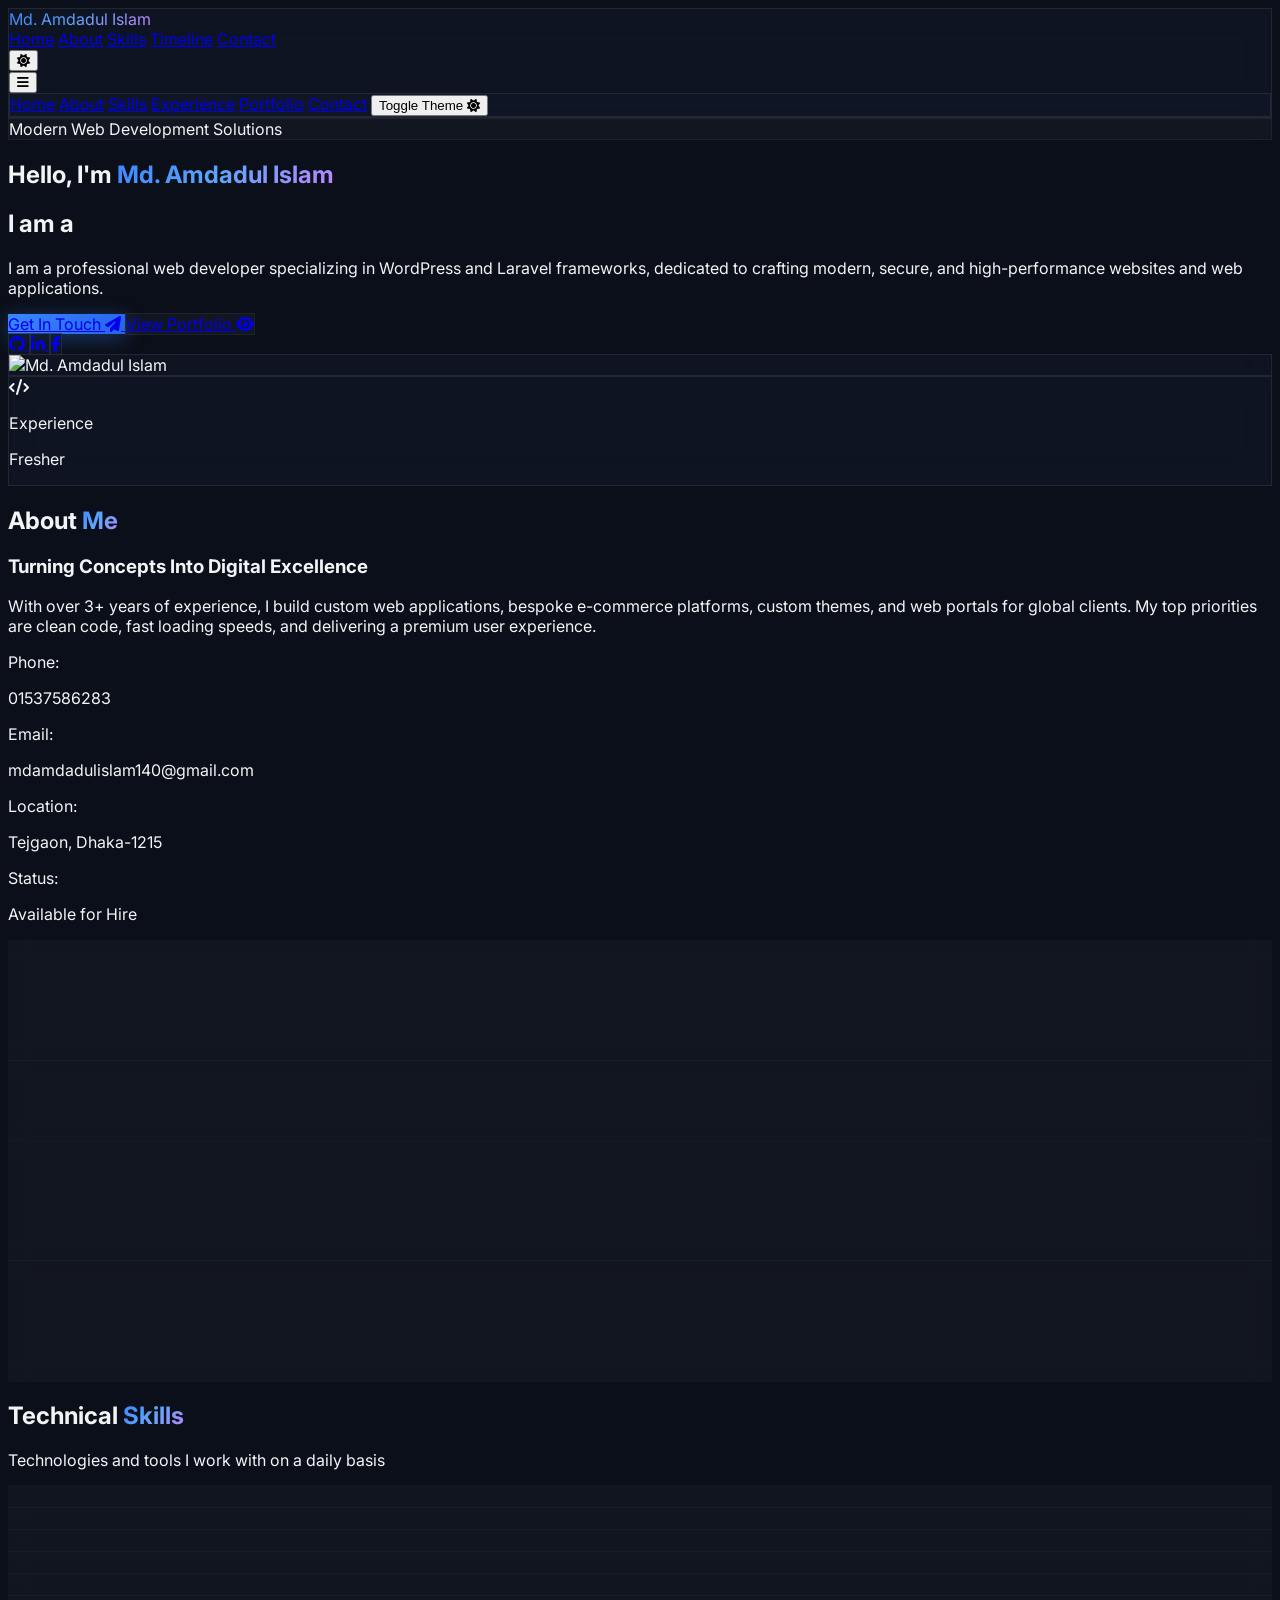
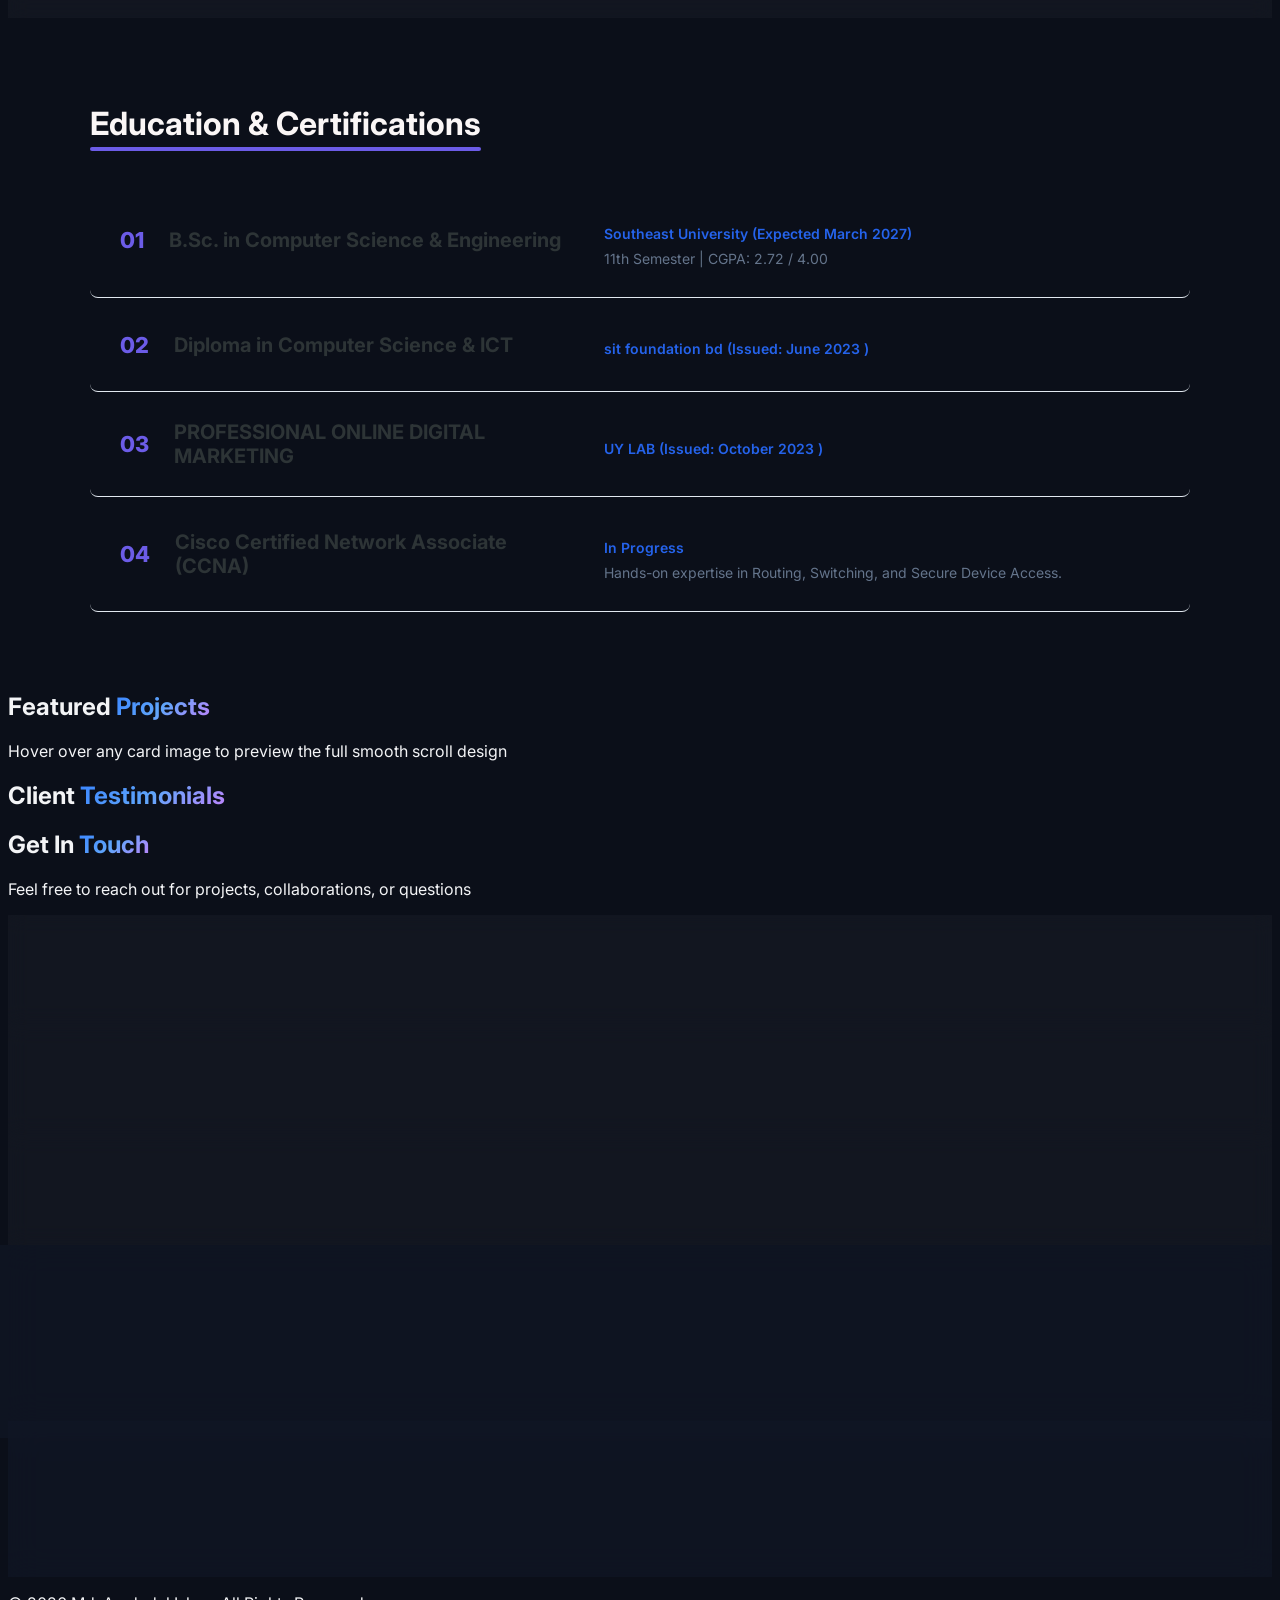
==== index.html @ 2a50716a "Added Dark and Light mode toggle feature" ====
<!DOCTYPE html>
<html lang="en" class="scroll-smooth">
<head>
    <meta charset="UTF-8">
    <meta name="viewport" content="width=device-width, initial-scale=1.0">
    <title>Md. Amdadul Islam | Web Developer Portfolio</title>

    <!-- Google Font: Inter & Poppins -->
    <link rel="preconnect" href="https://fonts.googleapis.com">
    <link rel="preconnect" href="https://fonts.gstatic.com" crossorigin>
    <link href="https://fonts.googleapis.com/css2?family=Inter:wght@300;400;500;600;700&family=Poppins:wght@400;500;600;700&display=swap" rel="stylesheet">

    <!-- Tailwind CSS CDN -->
    <script src="https://cdn.tailwindcss.com"></script>
    <script>
        tailwind.config = {
            theme: {
                extend: {
                    colors: {
                        brand: {
                            DEFAULT: '#3a86ff',
                            dark: '#2563eb',
                            glow: 'rgba(58, 134, 255, 0.4)'
                        },
                        darkbg: '#0b0f19'
                    },
                    fontFamily: {
                        sans: ['Inter', 'sans-serif'],
                        heading: ['Poppins', 'sans-serif'],
                    }
                }
            }
        }
    </script>

    <!-- Font Awesome CDN -->
    <link rel="stylesheet" href="https://cdnjs.cloudflare.com/ajax/libs/font-awesome/6.5.1/css/all.min.css">
    <!-- AOS Animation Library -->
    <link href="https://unpkg.com/aos@2.3.1/dist/aos.css" rel="stylesheet">
    <!-- Custom CSS -->
    <link rel="stylesheet" href="style.css">
</head>
<body class="relative min-h-screen text-gray-100 font-sans antialiased selection:bg-brand selection:text-white">

    <!-- Background Glowing Orbs -->
    <div class="fixed top-[-10%] left-[-10%] w-[500px] h-[500px] bg-brand/20 rounded-full blur-[120px] pointer-events-none z-0"></div>
    <div class="fixed bottom-[-10%] right-[-10%] w-[500px] h-[500px] bg-purple-600/15 rounded-full blur-[120px] pointer-events-none z-0"></div>

    <!-- Navigation Bar -->
    <header class="fixed top-0 left-0 right-0 z-50 glassmorphism transition-all duration-300">
        <div class="max-w-7xl mx-auto px-4 sm:px-6 lg:px-8">
            <div class="flex items-center justify-between h-20">
                <a href="#home" class="text-2xl font-bold font-heading tracking-wider gradient-text" id="nav-brand">Md. Amdadul Islam</a>

                <nav class="hidden md:flex space-x-8 text-base font-medium">
                    <a href="#home" class="hover:text-brand transition-colors">Home</a>
                    <a href="#about" class="hover:text-brand transition-colors">About</a>
                    <a href="#skills" class="hover:text-brand transition-colors">Skills</a>
                    <a href="#portfolio" class="hover:text-brand transition-colors">Timeline</a>
                    <a href="#contact" class="hover:text-brand transition-colors">Contact</a>
                </nav>

                <div class="hidden md:block">   
                        <!-- Navbar Header Section-এ Hire Me বাটনের ঠিক আগে এটি বসান -->
<div class="hidden md:flex items-center space-x-4">
    <button id="theme-toggle" class="p-2.5 rounded-full bg-gray-800/60 hover:bg-gray-700/60 text-yellow-400 text-lg transition-all border border-gray-700/50" aria-label="Toggle Theme">
        <i id="theme-toggle-icon" class="fa-solid fa-sun"></i>
    </button>
</div>
                    </a>
                </div>

                <div class="md:hidden">
                    <button id="mobile-menu-btn" class="text-gray-300 hover:text-white focus:outline-none text-xl p-2">
                        <i class="fa-solid fa-bars"></i>
                    </button>
                </div>
            </div>
        </div>

        <!-- Mobile Navigation Menu -->
        <div id="mobile-menu" class="hidden md:hidden glassmorphism border-t border-gray-800 px-4 pt-2 pb-6 space-y-3">
            <a href="#home" class="mobile-link block px-3 py-2 rounded-md hover:bg-gray-800/50 hover:text-brand">Home</a>
            <a href="#about" class="mobile-link block px-3 py-2 rounded-md hover:bg-gray-800/50 hover:text-brand">About</a>
            <a href="#skills" class="mobile-link block px-3 py-2 rounded-md hover:bg-gray-800/50 hover:text-brand">Skills</a>
            <a href="#experience" class="mobile-link block px-3 py-2 rounded-md hover:bg-gray-800/50 hover:text-brand">Experience</a>
            <a href="#portfolio" class="mobile-link block px-3 py-2 rounded-md hover:bg-gray-800/50 hover:text-brand">Portfolio</a>
            <a href="#contact" class="mobile-link block px-3 py-2 rounded-md hover:bg-gray-800/50 hover:text-brand">Contact</a>
            <button id="theme-toggle-mobile" class="w-full text-left px-3 py-2 rounded-md hover:bg-gray-800/50 flex items-center justify-between text-gray-300">
    <span>Toggle Theme</span>
    <i id="theme-toggle-icon-mobile" class="fa-solid fa-sun text-yellow-400"></i>
</button>
        </div>
    </header>

    <!-- Hero Section -->
    <section id="home" class="min-h-screen pt-28 pb-16 flex items-center justify-center relative z-10">
        <div class="max-w-7xl mx-auto px-4 sm:px-6 lg:px-8 w-full">
            <div class="grid grid-cols-1 lg:grid-cols-12 gap-12 items-center">
                <div class="lg:col-span-7 space-y-6" data-aos="fade-right" data-aos-duration="1000">
                    <div class="inline-flex items-center space-x-2 glassmorphism-card px-4 py-2 rounded-full text-brand text-sm font-semibold">
                        <span class="w-2.5 h-2.5 rounded-full bg-brand animate-ping"></span>
                        <span>Modern Web Development Solutions</span>
                    </div>
                    <h1 class="text-4xl sm:text-5xl lg:text-6xl font-bold font-heading leading-tight">
                        Hello, I'm <span class="gradient-text" id="hero-name">Md. Amdadul Islam</span>
                    </h1>
                    <h2 class="text-2xl sm:text-3xl text-gray-300 font-medium h-10 flex items-center">
                        I am a <span id="typing-text" class="text-brand font-semibold ml-2 border-r-2 border-brand pr-1"></span>
                    </h2>
                    <p class="text-gray-400 text-lg leading-relaxed max-w-2xl" id="hero-bio"></p>

                    <div class="flex flex-wrap gap-4 pt-4">
                        <a href="#contact" class="gradient-btn px-8 py-3.5 rounded-full text-white font-semibold flex items-center gap-2">
                            <span>Get In Touch</span> <i class="fa-solid fa-paper-plane"></i>
                        </a>
                        <a href="#portfolio" class="glassmorphism-card px-8 py-3.5 rounded-full text-white font-semibold hover:bg-gray-800/60 transition-all flex items-center gap-2">
                            <span>View Portfolio</span> <i class="fa-solid fa-eye"></i>
                        </a>
                    </div>

                    <div class="pt-6 flex items-center space-x-4" id="hero-socials"></div>
                </div>

                <div class="lg:col-span-5 flex justify-center" data-aos="fade-left" data-aos-duration="1000">
                    <div class="relative w-72 h-72 sm:w-80 sm:h-80 md:w-96 md:h-96">
                        <div class="absolute inset-0 bg-gradient-to-tr from-brand to-purple-600 rounded-3xl rotate-6 blur-lg opacity-40 animate-pulse"></div>
                        <div class="absolute inset-0 glassmorphism rounded-3xl border border-white/10 overflow-hidden transform hover:-rotate-2 transition-all duration-500">
                            <img id="hero-img" src="" alt="Md. Amdadul Islam" class="w-full h-full object-cover">
                        </div>
                        <div class="absolute -bottom-6 -left-6 glassmorphism p-4 rounded-2xl animate-float shadow-xl hidden sm:flex items-center space-x-3">
                            <div class="w-12 h-12 bg-brand/20 rounded-xl flex items-center justify-center text-brand text-2xl">
                                <i class="fa-solid fa-code"></i>
                            </div>
                            <div>
                                <p class="text-xs text-gray-400">Experience</p>
                                <p class="text-sm font-bold text-white" id="stat-exp"></p>
                            </div>
                        </div>
                    </div>
                </div>
            </div>
        </div>
    </section>

    <!-- About Section -->
    <section id="about" class="py-20 relative z-10">
        <div class="max-w-7xl mx-auto px-4 sm:px-6 lg:px-8">
            <div class="text-center max-w-3xl mx-auto mb-16" data-aos="fade-up">
                <h2 class="text-3xl sm:text-4xl font-bold font-heading">About <span class="gradient-text">Me</span></h2>
                <div class="w-20 h-1 bg-brand mx-auto mt-4 rounded-full"></div>
            </div>

            <div class="grid grid-cols-1 md:grid-cols-2 gap-12 items-center">
                <div class="space-y-6" data-aos="fade-right">
                    <h3 class="text-2xl font-bold font-heading text-white" id="about-title"></h3>
                    <p class="text-gray-300 leading-relaxed text-lg" id="about-description"></p>
                    <div class="grid grid-cols-2 gap-4 pt-4" id="personal-info-grid"></div>
                </div>

                <div class="grid grid-cols-2 gap-6" data-aos="fade-left">
                    <div class="glassmorphism-card p-6 rounded-2xl text-center">
                        <i class="fa-solid fa-list-check text-4xl text-brand mb-3"></i>
                        <h4 class="text-3xl font-bold text-white" id="stat-projects"></h4>
                        <p class="text-gray-400 text-sm mt-1">Completed Projects</p>
                    </div>
                    <div class="glassmorphism-card p-6 rounded-2xl text-center">
                        <i class="fa-solid fa-face-smile text-4xl text-brand mb-3"></i>
                        <h4 class="text-3xl font-bold text-white" id="stat-clients"></h4>
                        <p class="text-gray-400 text-sm mt-1">Happy Clients</p>
                    </div>
                    <div class="glassmorphism-card p-6 rounded-2xl text-center">
                        <i class="fa-solid fa-shield-halved text-4xl text-brand mb-3"></i>
                        <h4 class="text-3xl font-bold text-white">100%</h4>
                        <p class="text-gray-400 text-sm mt-1">Quality Satisfaction</p>
                    </div>
                    <div class="glassmorphism-card p-6 rounded-2xl text-center">
                        <i class="fa-solid fa-headset text-4xl text-brand mb-3"></i>
                        <h4 class="text-3xl font-bold text-white">24/7</h4>
                        <p class="text-gray-400 text-sm mt-1">Support Available</p>
                    </div>
                </div>
            </div>
        </div>
    </section>

    <!-- Skills Section -->
    <section id="skills" class="py-20 relative z-10 bg-gray-900/40">
        <div class="max-w-7xl mx-auto px-4 sm:px-6 lg:px-8">
            <div class="text-center max-w-3xl mx-auto mb-16" data-aos="fade-up">
                <h2 class="text-3xl sm:text-4xl font-bold font-heading">Technical <span class="gradient-text">Skills</span></h2>
                <p class="text-gray-400 mt-2">Technologies and tools I work with on a daily basis</p>
                <div class="w-20 h-1 bg-brand mx-auto mt-4 rounded-full"></div>
            </div>

            <div class="grid grid-cols-1 md:grid-cols-2 gap-8" id="skills-container"></div>
        </div>
    </section>

    <section class="education-section">
    <h2 class="section-title">Education & Certifications</h2>
    <div class="edu-list">
        
        <!-- Item 01 -->
        <div class="edu-item">
            <div class="edu-header">
                <span class="edu-num">01</span>
                <h3 class="edu-title">B.Sc. in Computer Science & Engineering</h3>
            </div>
            <div class="edu-details">
                <p class="edu-sub">Southeast University (Expected March 2027)</p>
                <p class="edu-desc">11th Semester | CGPA: 2.72 / 4.00</p>
            </div>
        </div>

        <!-- Item 02 -->
        <div class="edu-item">
            <div class="edu-header">
                <span class="edu-num">02</span>
                <h3 class="edu-title">Diploma in Computer Science & ICT</h3>
            </div>
            <div class="edu-details">
                <p class="edu-sub">sit foundation bd (Issued: June 2023 )</p>
            </div>
        </div>

        <!-- Item 03 -->
        <div class="edu-item">
            <div class="edu-header">
                <span class="edu-num">03</span>
                <h3 class="edu-title">PROFESSIONAL ONLINE DIGITAL MARKETING</h3>
            </div>
            <div class="edu-details">
                <p class="edu-sub">UY LAB (Issued: October 2023 )</p>
            </div>
        </div>

        <!-- Item 04 -->
        <div class="edu-item">
            <div class="edu-header">
                <span class="edu-num">04</span>
                <h3 class="edu-title">Cisco Certified Network Associate (CCNA)</h3>
            </div>
            <div class="edu-details">
                <p class="edu-sub">In Progress</p>
                <p class="edu-desc">Hands-on expertise in Routing, Switching, and Secure Device Access.</p>
            </div>
        </div>

    </div>
</section>

    <!-- Portfolio Section -->
    <section id="portfolio" class="py-20 relative z-10 bg-gray-900/40">
        <div class="max-w-7xl mx-auto px-4 sm:px-6 lg:px-8">
            <div class="text-center max-w-3xl mx-auto mb-16" data-aos="fade-up">
                <h2 class="text-3xl sm:text-4xl font-bold font-heading">Featured <span class="gradient-text">Projects</span></h2>
                <p class="text-gray-400 mt-2">Hover over any card image to preview the full smooth scroll design</p>
                <div class="w-20 h-1 bg-brand mx-auto mt-4 rounded-full"></div>
            </div>

            <div class="grid grid-cols-1 md:grid-cols-2 lg:grid-cols-3 gap-8" id="portfolio-container"></div>
        </div>
    </section>

    <!-- Testimonials Section -->
    <section class="py-20 relative z-10">
        <div class="max-w-7xl mx-auto px-4 sm:px-6 lg:px-8">
            <div class="text-center max-w-3xl mx-auto mb-16" data-aos="fade-up">
                <h2 class="text-3xl sm:text-4xl font-bold font-heading">Client <span class="gradient-text">Testimonials</span></h2>
                <div class="w-20 h-1 bg-brand mx-auto mt-4 rounded-full"></div>
            </div>

            <div class="grid grid-cols-1 md:grid-cols-2 lg:grid-cols-3 gap-8" id="testimonials-container"></div>
        </div>
    </section>

    <!-- Contact Section -->
    <section id="contact" class="py-20 relative z-10 bg-gray-900/40">
        <div class="max-w-7xl mx-auto px-4 sm:px-6 lg:px-8">
            <div class="text-center max-w-3xl mx-auto mb-16" data-aos="fade-up">
                <h2 class="text-3xl sm:text-4xl font-bold font-heading">Get In <span class="gradient-text">Touch</span></h2>
                <p class="text-gray-400 mt-2">Feel free to reach out for projects, collaborations, or questions</p>
                <div class="w-20 h-1 bg-brand mx-auto mt-4 rounded-full"></div>
            </div>

            <div class="grid grid-cols-1 lg:grid-cols-12 gap-12">
                <div class="lg:col-span-5 space-y-6" data-aos="fade-right">
                    <div class="glassmorphism-card p-6 rounded-2xl flex items-center space-x-4">
                        <div class="w-12 h-12 bg-brand/20 text-brand rounded-xl flex items-center justify-center text-xl shrink-0">
                            <i class="fa-solid fa-phone"></i>
                        </div>
                        <div>
                            <p class="text-xs text-gray-400">Phone Number</p>
                            <p class="text-white font-medium" id="contact-phone"></p>
                        </div>
                    </div>

                    <div class="glassmorphism-card p-6 rounded-2xl flex items-center space-x-4">
                        <div class="w-12 h-12 bg-brand/20 text-brand rounded-xl flex items-center justify-center text-xl shrink-0">
                            <i class="fa-solid fa-envelope"></i>
                        </div>
                        <div>
                            <p class="text-xs text-gray-400">Email Address</p>
                            <p class="text-white font-medium" id="contact-email"></p>
                        </div>
                    </div>

                    <div class="glassmorphism-card p-6 rounded-2xl flex items-center space-x-4">
                        <div class="w-12 h-12 bg-brand/20 text-brand rounded-xl flex items-center justify-center text-xl shrink-0">
                            <i class="fa-solid fa-location-dot"></i>
                        </div>
                        <div>
                            <p class="text-xs text-gray-400">Location</p>
                            <p class="text-white font-medium" id="contact-location"></p>
                        </div>
                    </div>
                </div>

                <div class="lg:col-span-7" data-aos="fade-left">
                    <form id="contact-form" class="glassmorphism p-8 rounded-3xl space-y-6">
                        <div class="grid grid-cols-1 sm:grid-cols-2 gap-6">
                            <div>
                                <label class="block text-sm font-medium text-gray-400 mb-2">Your Name *</label>
                                <input type="text" id="form-name" required class="w-full bg-gray-900/60 border border-gray-700/60 rounded-xl px-4 py-3 text-white focus:outline-none focus:border-brand transition-colors">
                            </div>
                            <div>
                                <label class="block text-sm font-medium text-gray-400 mb-2">Phone Number *</label>
                                <input type="tel" id="form-phone" required class="w-full bg-gray-900/60 border border-gray-700/60 rounded-xl px-4 py-3 text-white focus:outline-none focus:border-brand transition-colors">
                            </div>
                        </div>

                        <div>
                            <label class="block text-sm font-medium text-gray-400 mb-2">Email Address *</label>
                            <input type="email" id="form-email" required class="w-full bg-gray-900/60 border border-gray-700/60 rounded-xl px-4 py-3 text-white focus:outline-none focus:border-brand transition-colors">
                        </div>

                        <div>
                            <label class="block text-sm font-medium text-gray-400 mb-2">Your Message *</label>
                            <textarea id="form-message" rows="4" required class="w-full bg-gray-900/60 border border-gray-700/60 rounded-xl px-4 py-3 text-white focus:outline-none focus:border-brand transition-colors"></textarea>
                        </div>

                        <button type="submit" id="submit-btn" class="w-full gradient-btn py-4 rounded-xl text-white font-semibold flex items-center justify-center space-x-2">
                            <span>Send Message</span>
                            <i class="fa-solid fa-paper-plane"></i>
                        </button>
                        <p id="form-status" class="text-center text-sm font-medium mt-2"></p>
                    </form>
                </div>
            </div>
        </div>
    </section>

    <!-- Google Map Section -->
    <section class="py-12 relative z-10">
        <div class="max-w-7xl mx-auto px-4 sm:px-6 lg:px-8">
            <div class="glassmorphism p-3 rounded-3xl overflow-hidden shadow-2xl h-96">
                <iframe id="google-map" class="w-full h-full rounded-2xl filter grayscale contrast-125 opacity-80 hover:grayscale-0 hover:opacity-100 transition-all duration-500" src="" style="border:0;" allowfullscreen="" loading="lazy"></iframe>
            </div>
        </div>
    </section>

    <!-- Footer -->
    <footer class="py-8 border-t border-gray-800/80 text-center text-gray-400 text-sm relative z-10">
        <p>© <span id="current-year"></span> <span id="footer-name">Md. Amdadul Islam</span>. All Rights Reserved.</p>
    </footer>

    <!-- Scripts -->
    <script src="https://unpkg.com/aos@2.3.1/dist/aos.js"></script>
    <script src="script.js"></script>
</body>
</html>
---- style.css ----
body {
    font-family: 'Inter', sans-serif;
    background-color: #0b0f19;
    color: #f3f4f6;
    overflow-x: hidden;
}

/* Glassmorphism Styles */
.glassmorphism {
    background: rgba(17, 24, 39, 0.65);
    backdrop-filter: blur(16px);
    -webkit-backdrop-filter: blur(16px);
    border: 1px solid rgba(255, 255, 255, 0.08);
}

.glassmorphism-card {
    background: rgba(255, 255, 255, 0.03);
    backdrop-filter: blur(10px);
    border: 1px solid rgba(255, 255, 255, 0.05);
    transition: all 0.3s ease-in-out;
}

.glassmorphism-card:hover {
    border-color: rgba(58, 134, 255, 0.4);
    box-shadow: 0 10px 30px -10px rgba(58, 134, 255, 0.3);
}

/* Text Gradient & Buttons */
.gradient-text {
    background: linear-gradient(135deg, #3a86ff 0%, #60a5fa 50%, #c084fc 100%);
    -webkit-background-clip: text;
    -webkit-text-fill-color: transparent;
}

.gradient-btn {
    background: linear-gradient(135deg, #3a86ff 0%, #2563eb 100%);
    box-shadow: 0 4px 20px rgba(58, 134, 255, 0.35);
    transition: all 0.3s ease;
}

.gradient-btn:hover {
    box-shadow: 0 6px 25px rgba(58, 134, 255, 0.6);
    transform: translateY(-2px);
}

/* Portfolio Hover Smooth Top-to-Bottom Scroll Effect */
.portfolio-img-container {
    position: relative;
    overflow: hidden;
    height: 260px;
}

.portfolio-img {
    width: 100%;
    height: auto;
    transition: transform 4s ease-in-out;
    transform: translateY(0);
}

.portfolio-img-container:hover .portfolio-img {
    transform: translateY(calc(-100% + 260px));
}

/* Floating Elements Animation */
@keyframes float {
    0%, 100% { transform: translateY(0px); }
    50% { transform: translateY(-15px); }
}

.animate-float {
    animation: float 5s ease-in-out infinite;
}

/* Custom Scrollbar */
::-webkit-scrollbar {
    width: 8px;
}

::-webkit-scrollbar-track {
    background: #0b0f19;
}

::-webkit-scrollbar-thumb {
    background: #1e293b;
    border-radius: 4px;
}

::-webkit-scrollbar-thumb:hover {
    background: #3a86ff;
}
/* Education & Certifications Section Styling */
.education-section {
    padding: 60px 20px;
    max-width: 1100px;
    margin: 0 auto;
}

.section-title {
    font-size: 32px;
    font-weight: 700;
    margin-bottom: 40px;
    color: #faf6f6;
    position: relative;
    display: inline-block;
}

.section-title::after {
    content: '';
    position: absolute;
    bottom: -8px;
    left: 0;
    width: 100%;
    height: 4px;
    background-color: #6c5ce7;
    border-radius: 2px;
}

.edu-list {
    display: flex;
    flex-direction: column;
}

.edu-item {
    display: flex;
    justify-content: space-between;
    align-items: center;
    padding: 28px 30px;
    border-bottom: 1px solid #e2e8f0;
    transition: all 0.3s ease;
    border-radius: 8px;
}

/* Hover Effect like Image 2 */
.edu-item:hover {
    background: linear-gradient(90deg, #6c5ce7 0%, #4834d4 100%);
    color: #ffffff;
    border-bottom-color: transparent;
}

.edu-header {
    display: flex;
    align-items: center;
    gap: 25px;
    flex: 1;
}

.edu-num {
    font-size: 22px;
    font-weight: 800;
    color: #6c5ce7;
    transition: color 0.3s ease;
}

.edu-title {
    font-size: 20px;
    font-weight: 700;
    color: #2d3436;
    margin: 0;
    transition: color 0.3s ease;
}

.edu-details {
    flex: 1.2;
    padding-left: 20px;
}

.edu-sub {
    font-size: 14px;
    font-weight: 600;
    color: #2563eb;
    margin-bottom: 6px;
    transition: color 0.3s ease;
}

.edu-desc {
    font-size: 14px;
    color: #64748b;
    margin: 0;
    line-height: 1.5;
    transition: color 0.3s ease;
}

/* Change text colors on hover */
.edu-item:hover .edu-num,
.edu-item:hover .edu-title,
.edu-item:hover .edu-sub,
.edu-item:hover .edu-desc {
    color: #ffffff;
}

/* Mobile Responsive Adjustments */
@media (max-width: 768px) {
    .edu-item {
        flex-direction: column;
        align-items: flex-start;
        gap: 15px;
        padding: 20px 15px;
    }
    
    .edu-details {
        padding-left: 0;
    }
}
/* ==========================================
   Light Mode Theme Overrides
   ========================================== */
body.light-theme {
    background-color: #f8fafc;
    color: #0f172a;
}

body.light-theme header {
    background: rgba(255, 255, 255, 0.85);
    border-bottom: 1px solid rgba(226, 232, 240, 0.8);
}

body.light-theme .glassmorphism {
    background: rgba(255, 255, 255, 0.75);
    border: 1px solid rgba(226, 232, 240, 0.8);
    backdrop-filter: blur(16px);
}

body.light-theme .glassmorphism-card {
    background: rgba(255, 255, 255, 0.9);
    border: 1px solid rgba(226, 232, 240, 0.9);
    box-shadow: 0 4px 20px rgba(0, 0, 0, 0.05);
}

body.light-theme .text-gray-100,
body.light-theme .text-gray-300,
body.light-theme .text-white {
    color: #0f172a !important;
}

body.light-theme .text-gray-400 {
    color: #475569 !important;
}

body.light-theme .bg-gray-900\/40,
body.light-theme .bg-gray-900\/60,
body.light-theme .education-section {
    background-color: #f1f5f9 !important;
}

body.light-theme .edu-item {
    background: #ffffff;
    border: 1px solid #e2e8f0;
}

body.light-theme input,
body.light-theme textarea {
    background-color: #ffffff !important;
    color: #0f172a !important;
    border-color: #cbd5e1 !important;
}
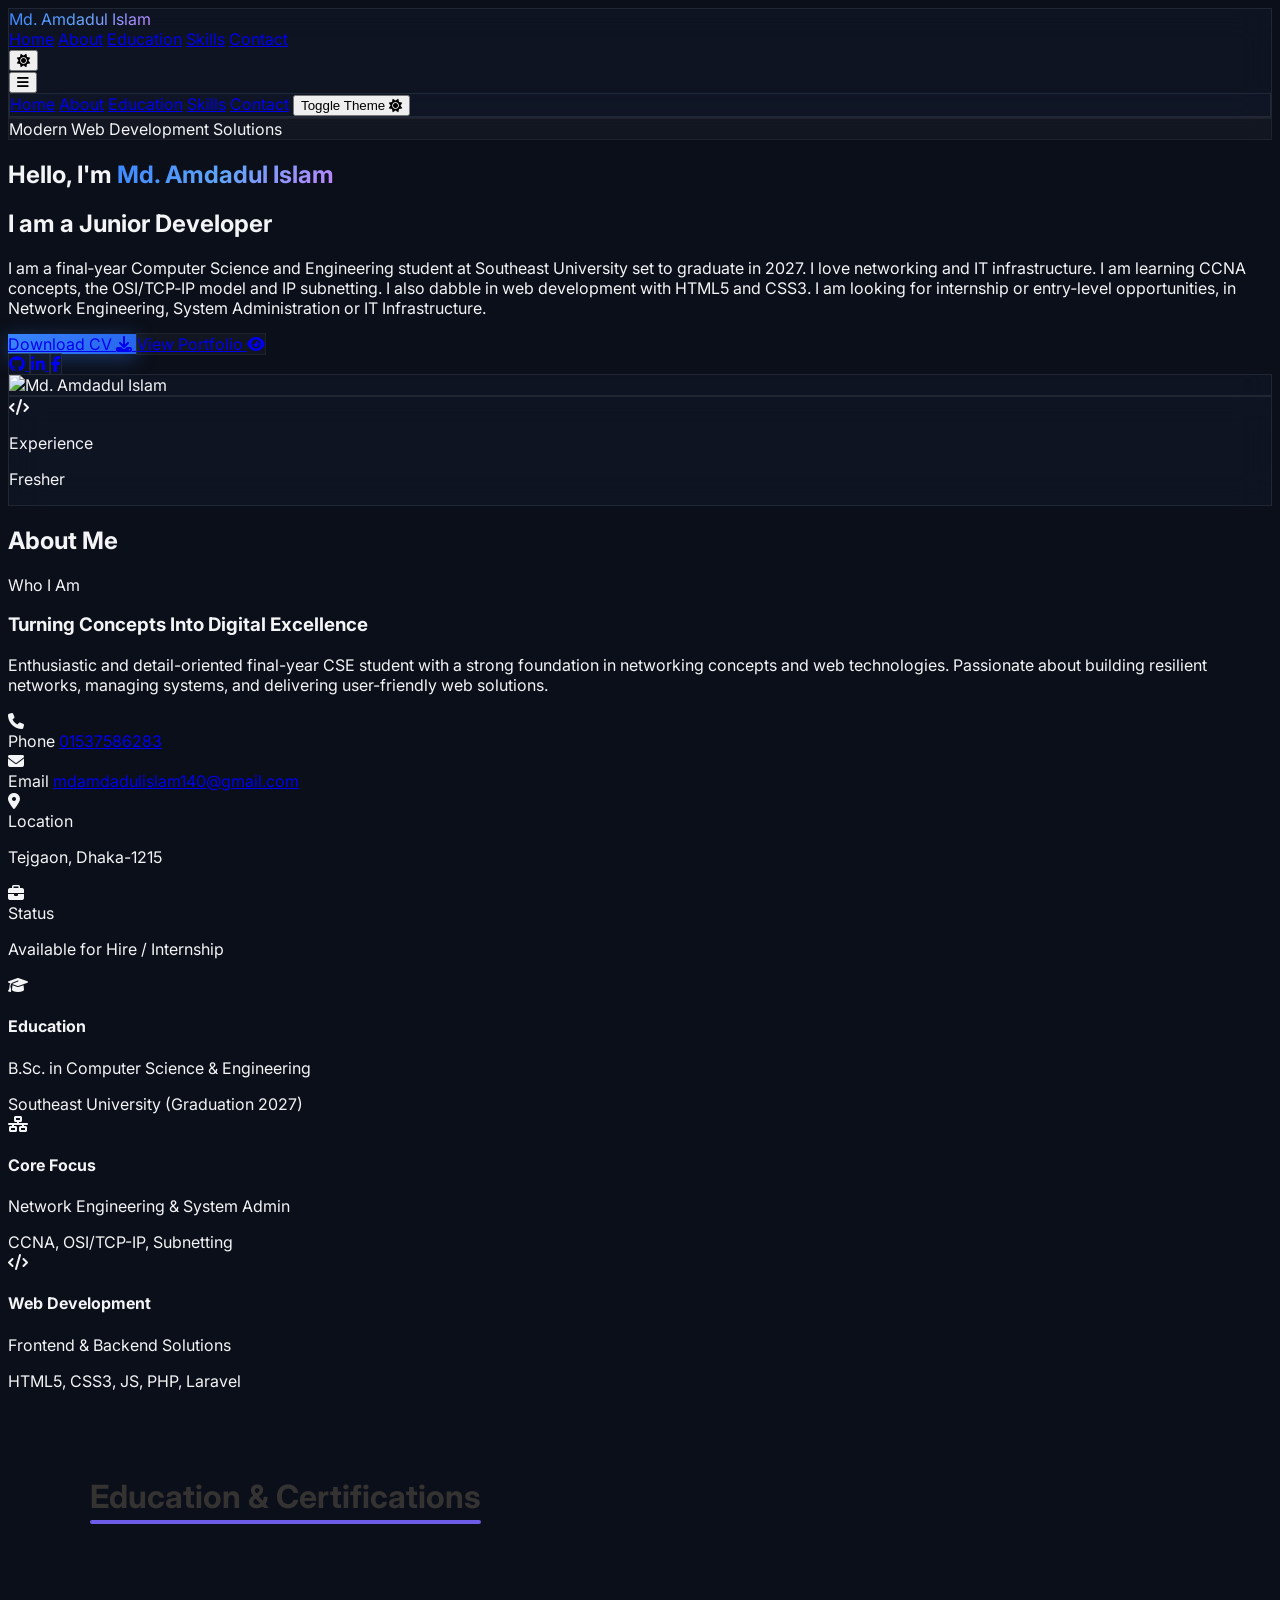
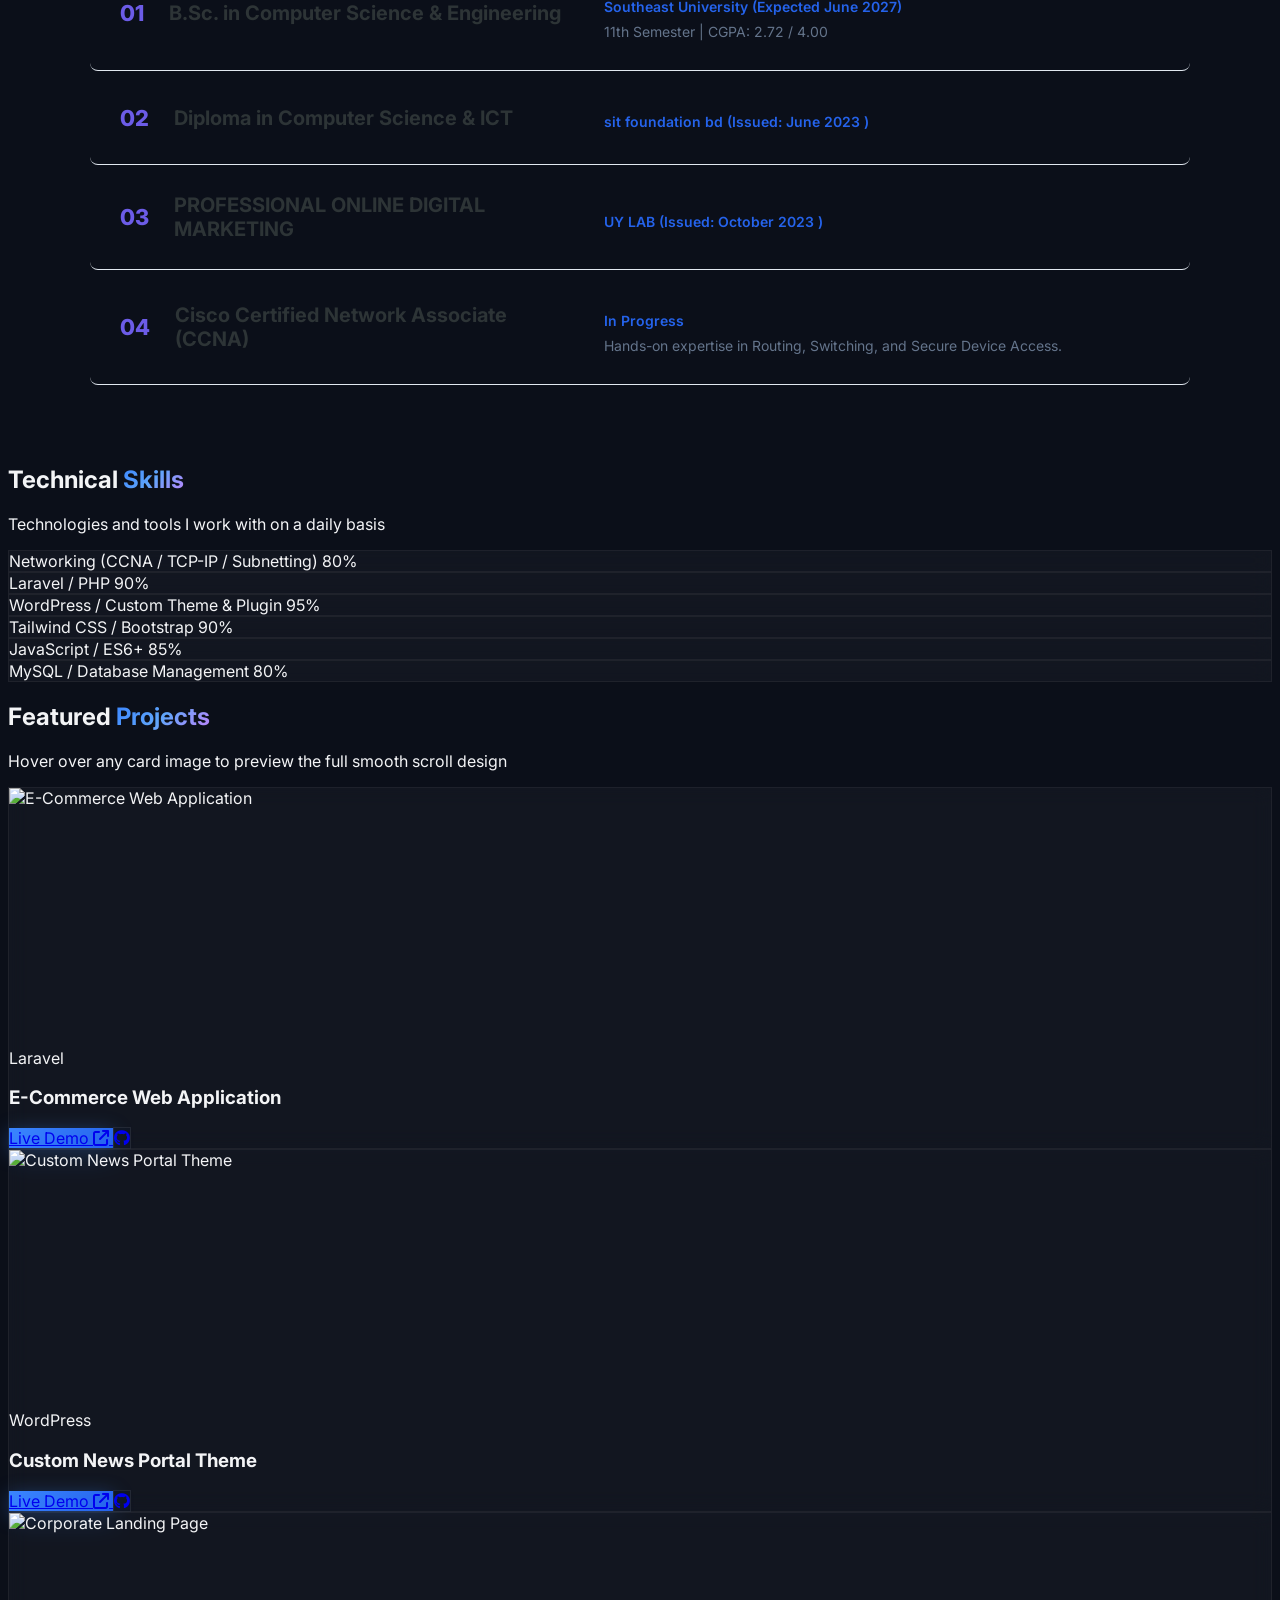
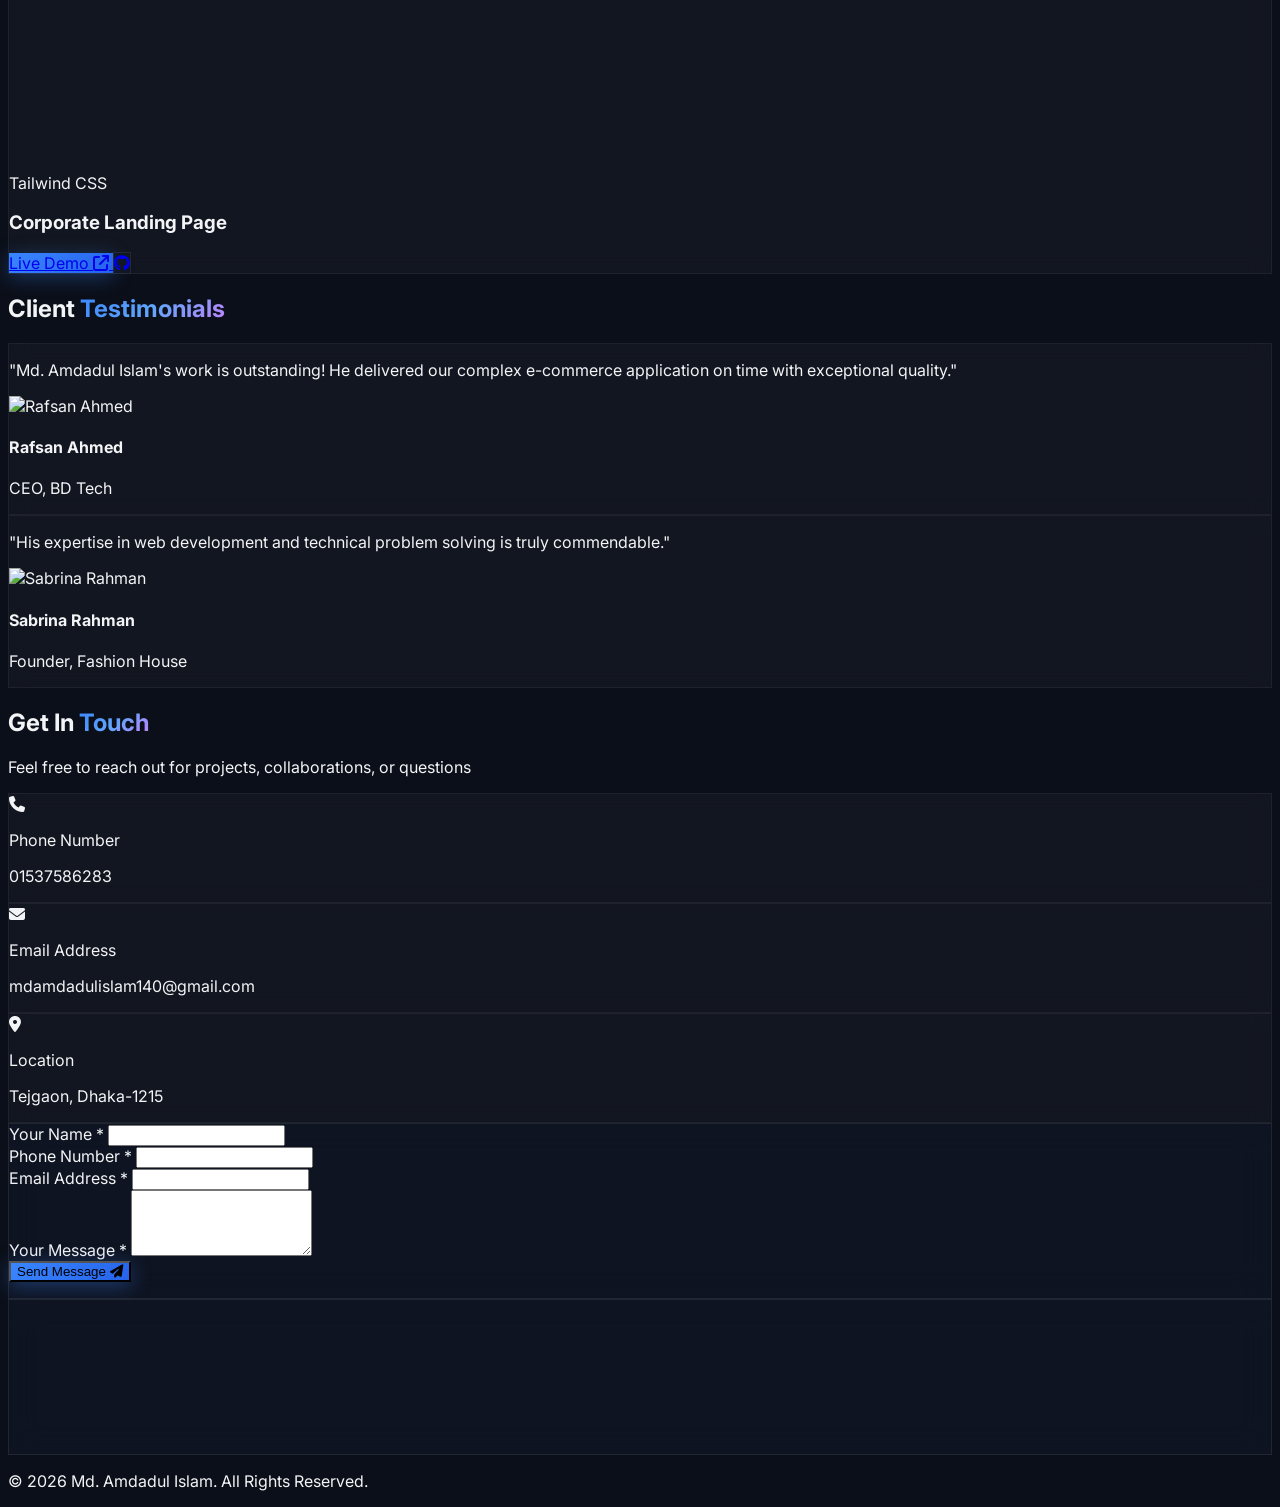
==== commit 35fcf68a: "Updated About Me section design and personal info grid" ====
--- a/index.html
+++ b/index.html
@@ -3,7 +3,7 @@
 <head>
     <meta charset="UTF-8">
     <meta name="viewport" content="width=device-width, initial-scale=1.0">
-    <title>Md. Amdadul Islam | Web Developer Portfolio</title>
+    <title>Md. Amdadl Islam | Web Developer Portfolio</title>
 
     <!-- Google Font: Inter & Poppins -->
     <link rel="preconnect" href="https://fonts.googleapis.com">
@@ -55,8 +55,8 @@
                 <nav class="hidden md:flex space-x-8 text-base font-medium">
                     <a href="#home" class="hover:text-brand transition-colors">Home</a>
                     <a href="#about" class="hover:text-brand transition-colors">About</a>
-                    <a href="#skills" class="hover:text-brand transition-colors">Skills</a>
-                    <a href="#portfolio" class="hover:text-brand transition-colors">Timeline</a>
+                    <a href="#skills" class="hover:text-brand transition-colors">Education</a>
+                    <a href="#portfolio" class="hover:text-brand transition-colors">Skills</a>
                     <a href="#contact" class="hover:text-brand transition-colors">Contact</a>
                 </nav>
 
@@ -82,9 +82,8 @@
         <div id="mobile-menu" class="hidden md:hidden glassmorphism border-t border-gray-800 px-4 pt-2 pb-6 space-y-3">
             <a href="#home" class="mobile-link block px-3 py-2 rounded-md hover:bg-gray-800/50 hover:text-brand">Home</a>
             <a href="#about" class="mobile-link block px-3 py-2 rounded-md hover:bg-gray-800/50 hover:text-brand">About</a>
-            <a href="#skills" class="mobile-link block px-3 py-2 rounded-md hover:bg-gray-800/50 hover:text-brand">Skills</a>
-            <a href="#experience" class="mobile-link block px-3 py-2 rounded-md hover:bg-gray-800/50 hover:text-brand">Experience</a>
-            <a href="#portfolio" class="mobile-link block px-3 py-2 rounded-md hover:bg-gray-800/50 hover:text-brand">Portfolio</a>
+            <a href="#skills" class="mobile-link block px-3 py-2 rounded-md hover:bg-gray-800/50 hover:text-brand">Education</a>
+            <a href="#portfolio" class="mobile-link block px-3 py-2 rounded-md hover:bg-gray-800/50 hover:text-brand">Skills</a>
             <a href="#contact" class="mobile-link block px-3 py-2 rounded-md hover:bg-gray-800/50 hover:text-brand">Contact</a>
             <button id="theme-toggle-mobile" class="w-full text-left px-3 py-2 rounded-md hover:bg-gray-800/50 flex items-center justify-between text-gray-300">
     <span>Toggle Theme</span>
@@ -111,9 +110,11 @@
                     <p class="text-gray-400 text-lg leading-relaxed max-w-2xl" id="hero-bio"></p>
 
                     <div class="flex flex-wrap gap-4 pt-4">
-                        <a href="#contact" class="gradient-btn px-8 py-3.5 rounded-full text-white font-semibold flex items-center gap-2">
-                            <span>Get In Touch</span> <i class="fa-solid fa-paper-plane"></i>
-                        </a>
+                            <!-- CV Download Button -->
+<a href="cv.pdf" download="Md_Amdadul_Islam_CV.pdf" target="_blank" class="gradient-btn px-6 py-3 rounded-full text-white font-semibold inline-flex items-center gap-2 transition-all hover:scale-105">
+    <span>Download CV</span>
+    <i class="fa-solid fa-download"></i>
+</a>
                         <a href="#portfolio" class="glassmorphism-card px-8 py-3.5 rounded-full text-white font-semibold hover:bg-gray-800/60 transition-all flex items-center gap-2">
                             <span>View Portfolio</span> <i class="fa-solid fa-eye"></i>
                         </a>
@@ -143,60 +144,77 @@
         </div>
     </section>
 
-    <!-- About Section -->
-    <section id="about" class="py-20 relative z-10">
-        <div class="max-w-7xl mx-auto px-4 sm:px-6 lg:px-8">
-            <div class="text-center max-w-3xl mx-auto mb-16" data-aos="fade-up">
-                <h2 class="text-3xl sm:text-4xl font-bold font-heading">About <span class="gradient-text">Me</span></h2>
-                <div class="w-20 h-1 bg-brand mx-auto mt-4 rounded-full"></div>
-            </div>
-
-            <div class="grid grid-cols-1 md:grid-cols-2 gap-12 items-center">
-                <div class="space-y-6" data-aos="fade-right">
-                    <h3 class="text-2xl font-bold font-heading text-white" id="about-title"></h3>
-                    <p class="text-gray-300 leading-relaxed text-lg" id="about-description"></p>
-                    <div class="grid grid-cols-2 gap-4 pt-4" id="personal-info-grid"></div>
-                </div>
-
-                <div class="grid grid-cols-2 gap-6" data-aos="fade-left">
-                    <div class="glassmorphism-card p-6 rounded-2xl text-center">
-                        <i class="fa-solid fa-list-check text-4xl text-brand mb-3"></i>
-                        <h4 class="text-3xl font-bold text-white" id="stat-projects"></h4>
-                        <p class="text-gray-400 text-sm mt-1">Completed Projects</p>
-                    </div>
-                    <div class="glassmorphism-card p-6 rounded-2xl text-center">
-                        <i class="fa-solid fa-face-smile text-4xl text-brand mb-3"></i>
-                        <h4 class="text-3xl font-bold text-white" id="stat-clients"></h4>
-                        <p class="text-gray-400 text-sm mt-1">Happy Clients</p>
-                    </div>
-                    <div class="glassmorphism-card p-6 rounded-2xl text-center">
-                        <i class="fa-solid fa-shield-halved text-4xl text-brand mb-3"></i>
-                        <h4 class="text-3xl font-bold text-white">100%</h4>
-                        <p class="text-gray-400 text-sm mt-1">Quality Satisfaction</p>
-                    </div>
-                    <div class="glassmorphism-card p-6 rounded-2xl text-center">
-                        <i class="fa-solid fa-headset text-4xl text-brand mb-3"></i>
-                        <h4 class="text-3xl font-bold text-white">24/7</h4>
-                        <p class="text-gray-400 text-sm mt-1">Support Available</p>
-                    </div>
-                </div>
-            </div>
-        </div>
-    </section>
-
-    <!-- Skills Section -->
-    <section id="skills" class="py-20 relative z-10 bg-gray-900/40">
-        <div class="max-w-7xl mx-auto px-4 sm:px-6 lg:px-8">
-            <div class="text-center max-w-3xl mx-auto mb-16" data-aos="fade-up">
-                <h2 class="text-3xl sm:text-4xl font-bold font-heading">Technical <span class="gradient-text">Skills</span></h2>
-                <p class="text-gray-400 mt-2">Technologies and tools I work with on a daily basis</p>
-                <div class="w-20 h-1 bg-brand mx-auto mt-4 rounded-full"></div>
-            </div>
-
-            <div class="grid grid-cols-1 md:grid-cols-2 gap-8" id="skills-container"></div>
-        </div>
-    </section>
-
+    <!-- ABOUT SECTION -->
+<section id="about" class="py-20 relative overflow-hidden">
+    <div class="container mx-auto px-4 max-w-6xl">
+        <!-- Section Header -->
+        <div class="text-center mb-16" data-aos="fade-up">
+            <h2 class="text-3xl md:text-5xl font-bold font-heading text-white mb-3">
+                About <span class="text-transparent bg-clip-text bg-gradient-to-r from-blue-400 to-indigo-500">Me</span>
+            </h2>
+            <div class="w-16 h-1 bg-gradient-to-r from-blue-500 to-indigo-600 mx-auto rounded-full"></div>
+        </div>
+
+        <div class="grid grid-cols-1 lg:grid-cols-12 gap-8 items-stretch">
+            <!-- Left Info Card -->
+            <div class="lg:col-span-7 p-8 rounded-3xl bg-slate-900/60 backdrop-blur-xl border border-slate-800 shadow-2xl flex flex-col justify-between" data-aos="fade-right">
+                <div>
+                    <span class="px-4 py-1.5 rounded-full text-xs font-semibold bg-blue-500/10 text-blue-400 border border-blue-500/20 uppercase tracking-widest inline-block mb-4">
+                        Who I Am
+                    </span>
+                    <h3 id="about-title" class="text-2xl md:text-3xl font-bold text-white mb-4 leading-tight">
+                        Turning Concepts Into Digital Excellence
+                    </h3>
+                    <p id="about-description" class="text-gray-300 text-base leading-relaxed mb-6">
+                        Enthusiastic and detail-oriented final-year CSE student at Southeast University with a strong foundation in networking concepts and web technologies. Passionate about building resilient networks, managing systems, and delivering user-friendly web solutions.
+                    </p>
+                </div>
+
+                <!-- Personal Info Grid with Icons -->
+                <div id="personal-info-grid" class="grid grid-cols-1 sm:grid-cols-2 gap-4 pt-6 border-t border-slate-800/80">
+                    <!-- JS Code will render styled info items here -->
+                </div>
+            </div>
+
+            <!-- Right Quick Highlights Card -->
+            <div class="lg:col-span-5 grid grid-cols-1 gap-4" data-aos="fade-left">
+                <div class="p-6 rounded-2xl bg-slate-900/40 backdrop-blur-md border border-slate-800/80 hover:border-blue-500/30 transition-all flex items-start gap-4">
+                    <div class="w-12 h-12 rounded-xl bg-blue-500/10 border border-blue-500/20 flex items-center justify-center text-blue-400 text-xl shrink-0">
+                        <i class="fa-solid fa-graduation-cap"></i>
+                    </div>
+                    <div>
+                        <h4 class="text-white font-bold text-lg mb-1">Education</h4>
+                        <p class="text-gray-400 text-sm">B.Sc. in Computer Science & Engineering</p>
+                        <span class="text-xs text-blue-400 font-medium">Southeast University (Graduation 2027)</span>
+                    </div>
+                </div>
+
+                <div class="p-6 rounded-2xl bg-slate-900/40 backdrop-blur-md border border-slate-800/80 hover:border-indigo-500/30 transition-all flex items-start gap-4">
+                    <div class="w-12 h-12 rounded-xl bg-indigo-500/10 border border-indigo-500/20 flex items-center justify-center text-indigo-400 text-xl shrink-0">
+                        <i class="fa-solid fa-network-wired"></i>
+                    </div>
+                    <div>
+                        <h4 class="text-white font-bold text-lg mb-1">Core Focus</h4>
+                        <p class="text-gray-400 text-sm">Network Engineering & System Admin</p>
+                        <span class="text-xs text-indigo-400 font-medium">CCNA, OSI/TCP-IP, Subnetting</span>
+                    </div>
+                </div>
+
+                <div class="p-6 rounded-2xl bg-slate-900/40 backdrop-blur-md border border-slate-800/80 hover:border-emerald-500/30 transition-all flex items-start gap-4">
+                    <div class="w-12 h-12 rounded-xl bg-emerald-500/10 border border-emerald-500/20 flex items-center justify-center text-emerald-400 text-xl shrink-0">
+                        <i class="fa-solid fa-code"></i>
+                    </div>
+                    <div>
+                        <h4 class="text-white font-bold text-lg mb-1">Web Development</h4>
+                        <p class="text-gray-400 text-sm">Frontend & Backend Solutions</p>
+                        <span class="text-xs text-emerald-400 font-medium">HTML5, CSS3, JS, PHP, Laravel</span>
+                    </div>
+                </div>
+            </div>
+        </div>
+    </div>
+</section>
+     <!-- Education Section -->
     <section class="education-section">
     <h2 class="section-title">Education & Certifications</h2>
     <div class="edu-list">
@@ -208,7 +226,7 @@
                 <h3 class="edu-title">B.Sc. in Computer Science & Engineering</h3>
             </div>
             <div class="edu-details">
-                <p class="edu-sub">Southeast University (Expected March 2027)</p>
+                <p class="edu-sub">Southeast University (Expected June 2027)</p>
                 <p class="edu-desc">11th Semester | CGPA: 2.72 / 4.00</p>
             </div>
         </div>
@@ -249,7 +267,19 @@
 
     </div>
 </section>
-
+    <!-- Skills Section -->
+    <section id="skills" class="py-20 relative z-10 bg-gray-900/40">
+        <div class="max-w-7xl mx-auto px-4 sm:px-6 lg:px-8">
+            <div class="text-center max-w-3xl mx-auto mb-16" data-aos="fade-up">
+                <h2 class="text-3xl sm:text-4xl font-bold font-heading">Technical <span class="gradient-text">Skills</span></h2>
+                <p class="text-gray-400 mt-2">Technologies and tools I work with on a daily basis</p>
+                <div class="w-20 h-1 bg-brand mx-auto mt-4 rounded-full"></div>
+            </div>
+
+            <div class="grid grid-cols-1 md:grid-cols-2 gap-8" id="skills-container"></div>
+        </div>
+    </section>
+ 
     <!-- Portfolio Section -->
     <section id="portfolio" class="py-20 relative z-10 bg-gray-900/40">
         <div class="max-w-7xl mx-auto px-4 sm:px-6 lg:px-8">
--- a/style.css
+++ b/style.css
@@ -99,7 +99,7 @@
     font-size: 32px;
     font-weight: 700;
     margin-bottom: 40px;
-    color: #faf6f6;
+    color: #353232;
     position: relative;
     display: inline-block;
 }
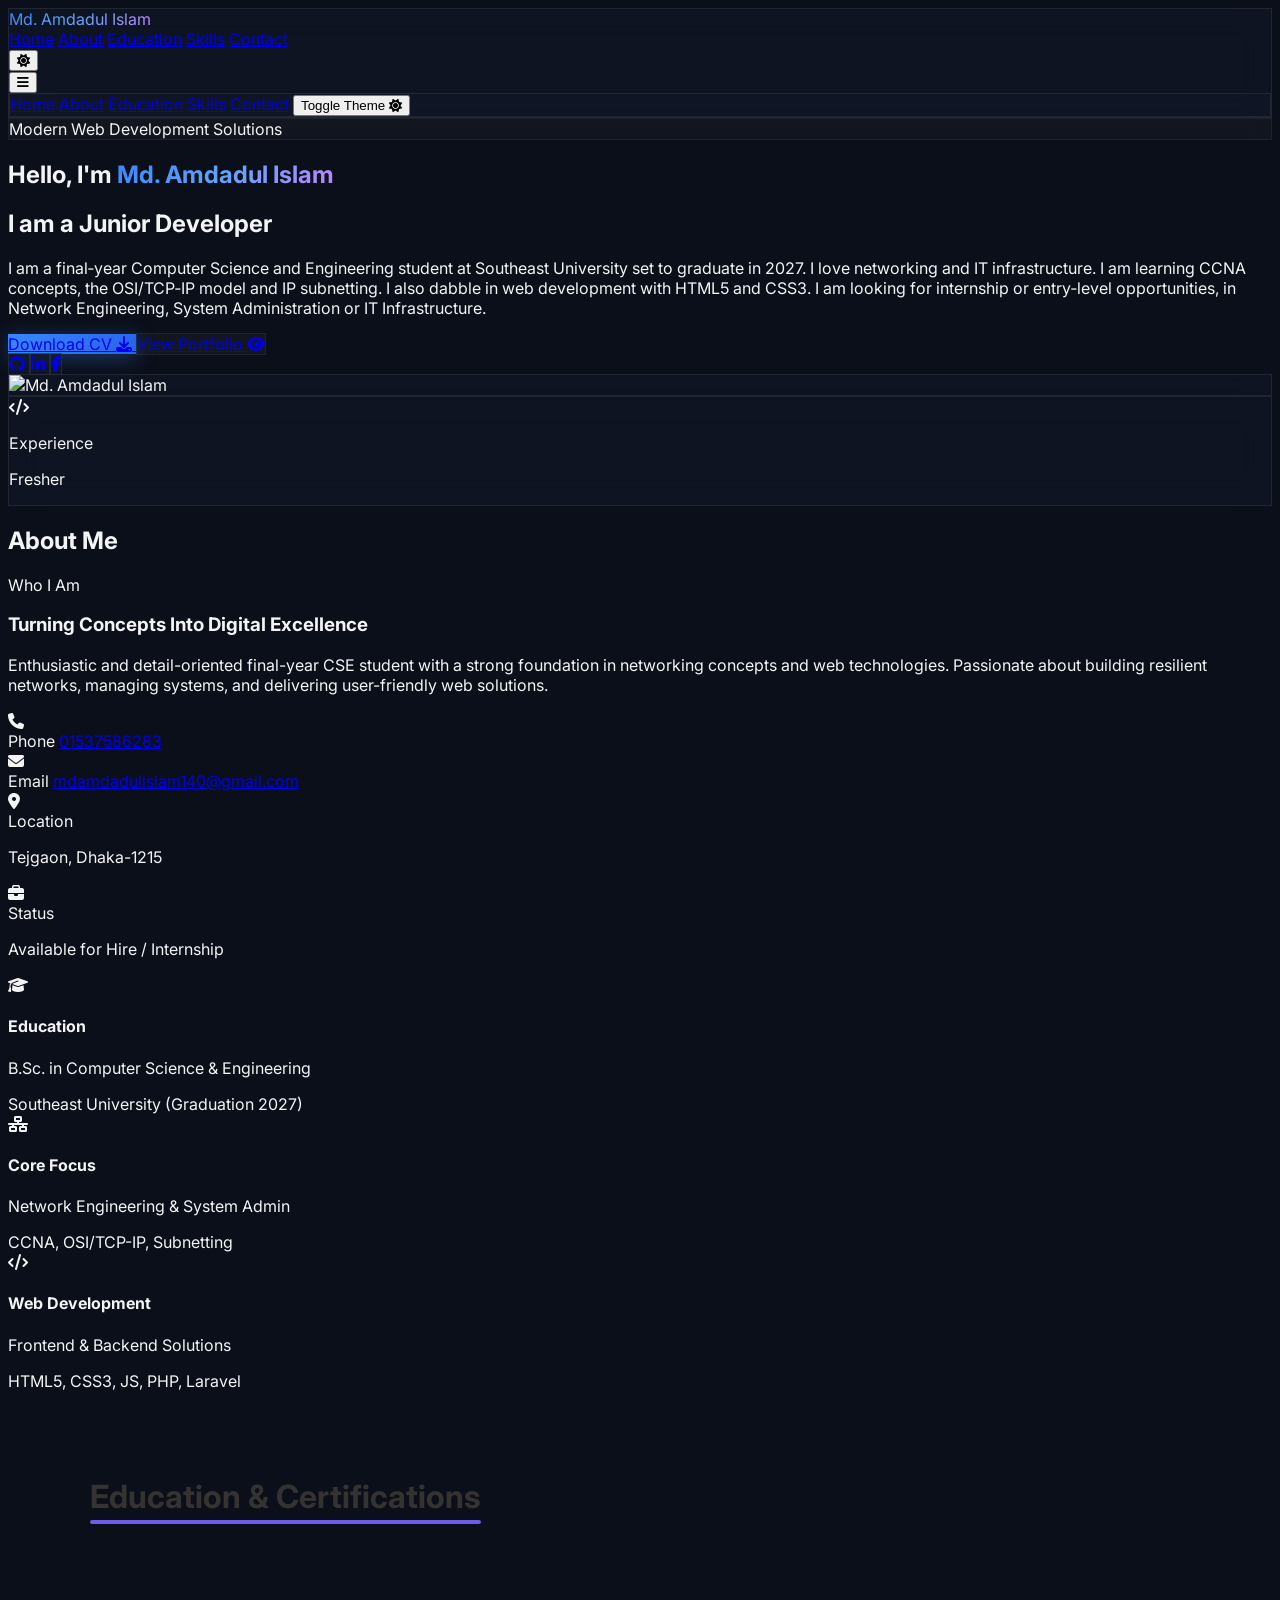
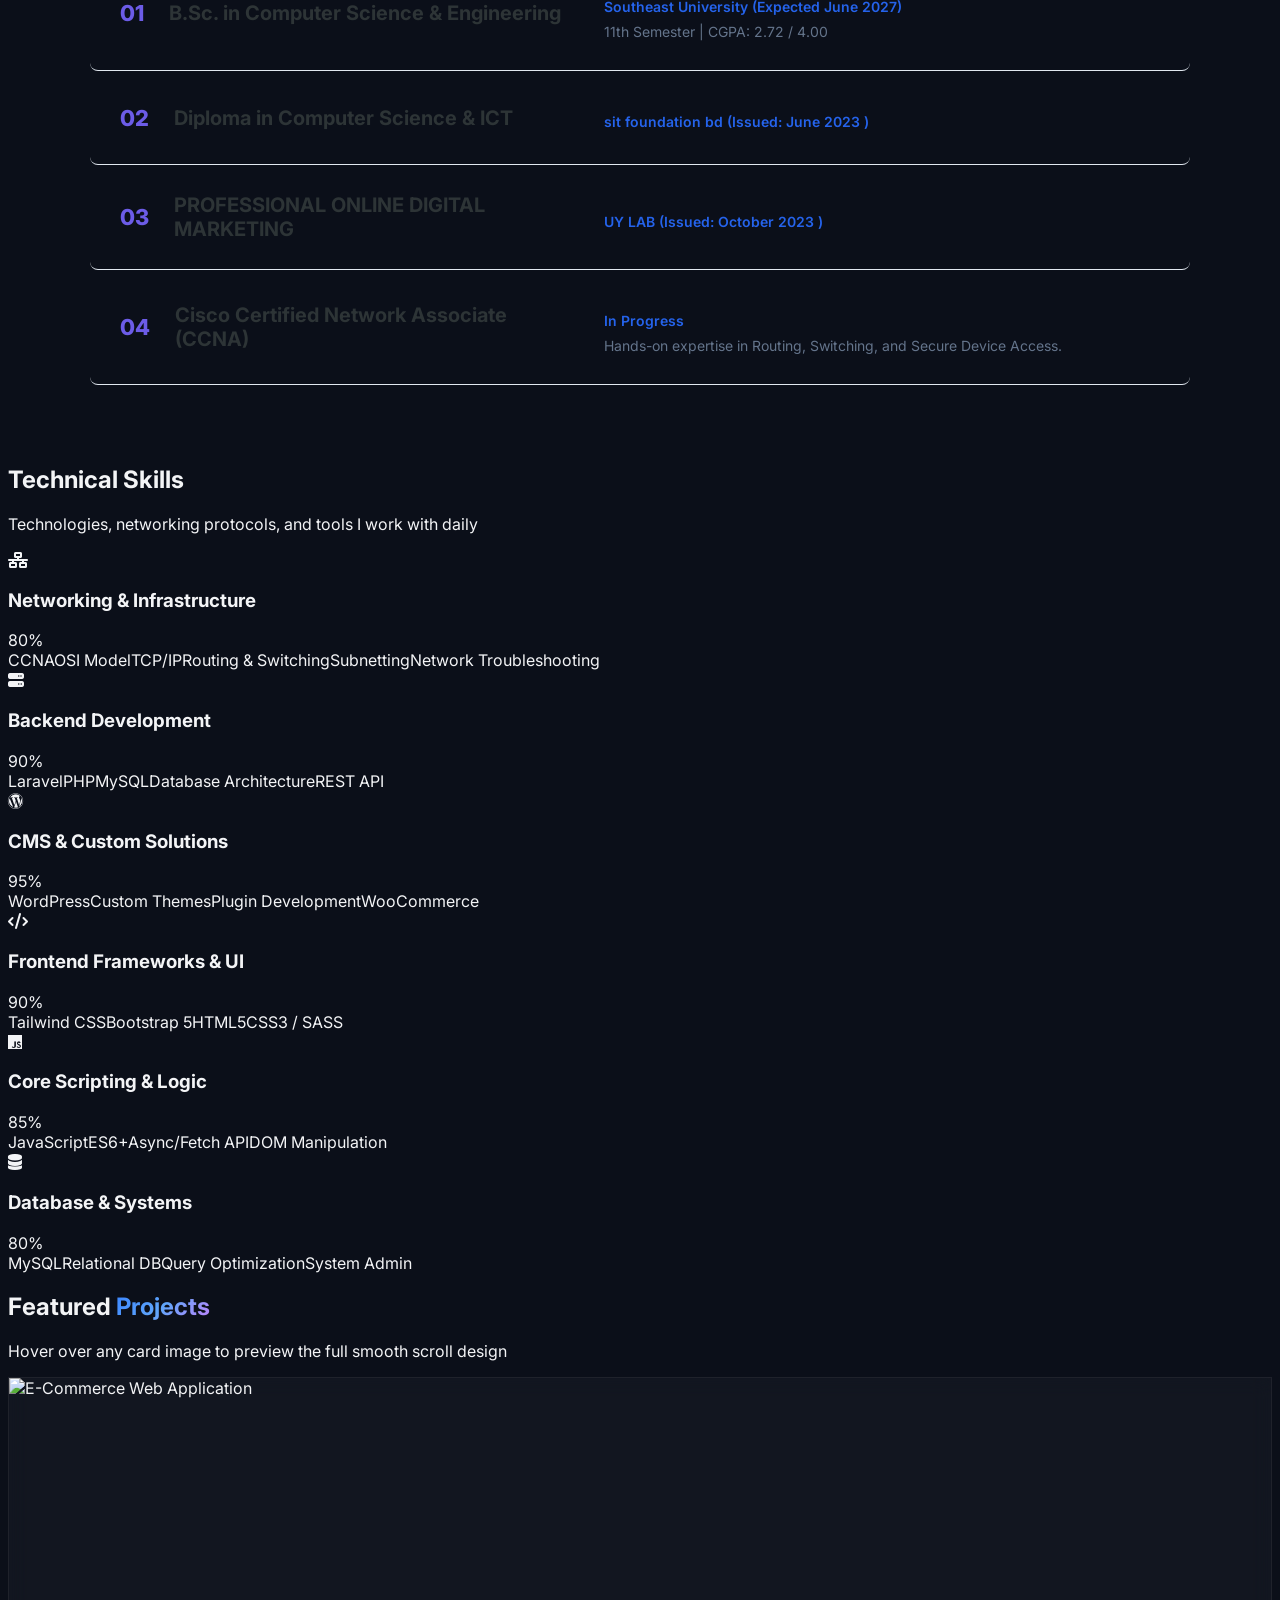
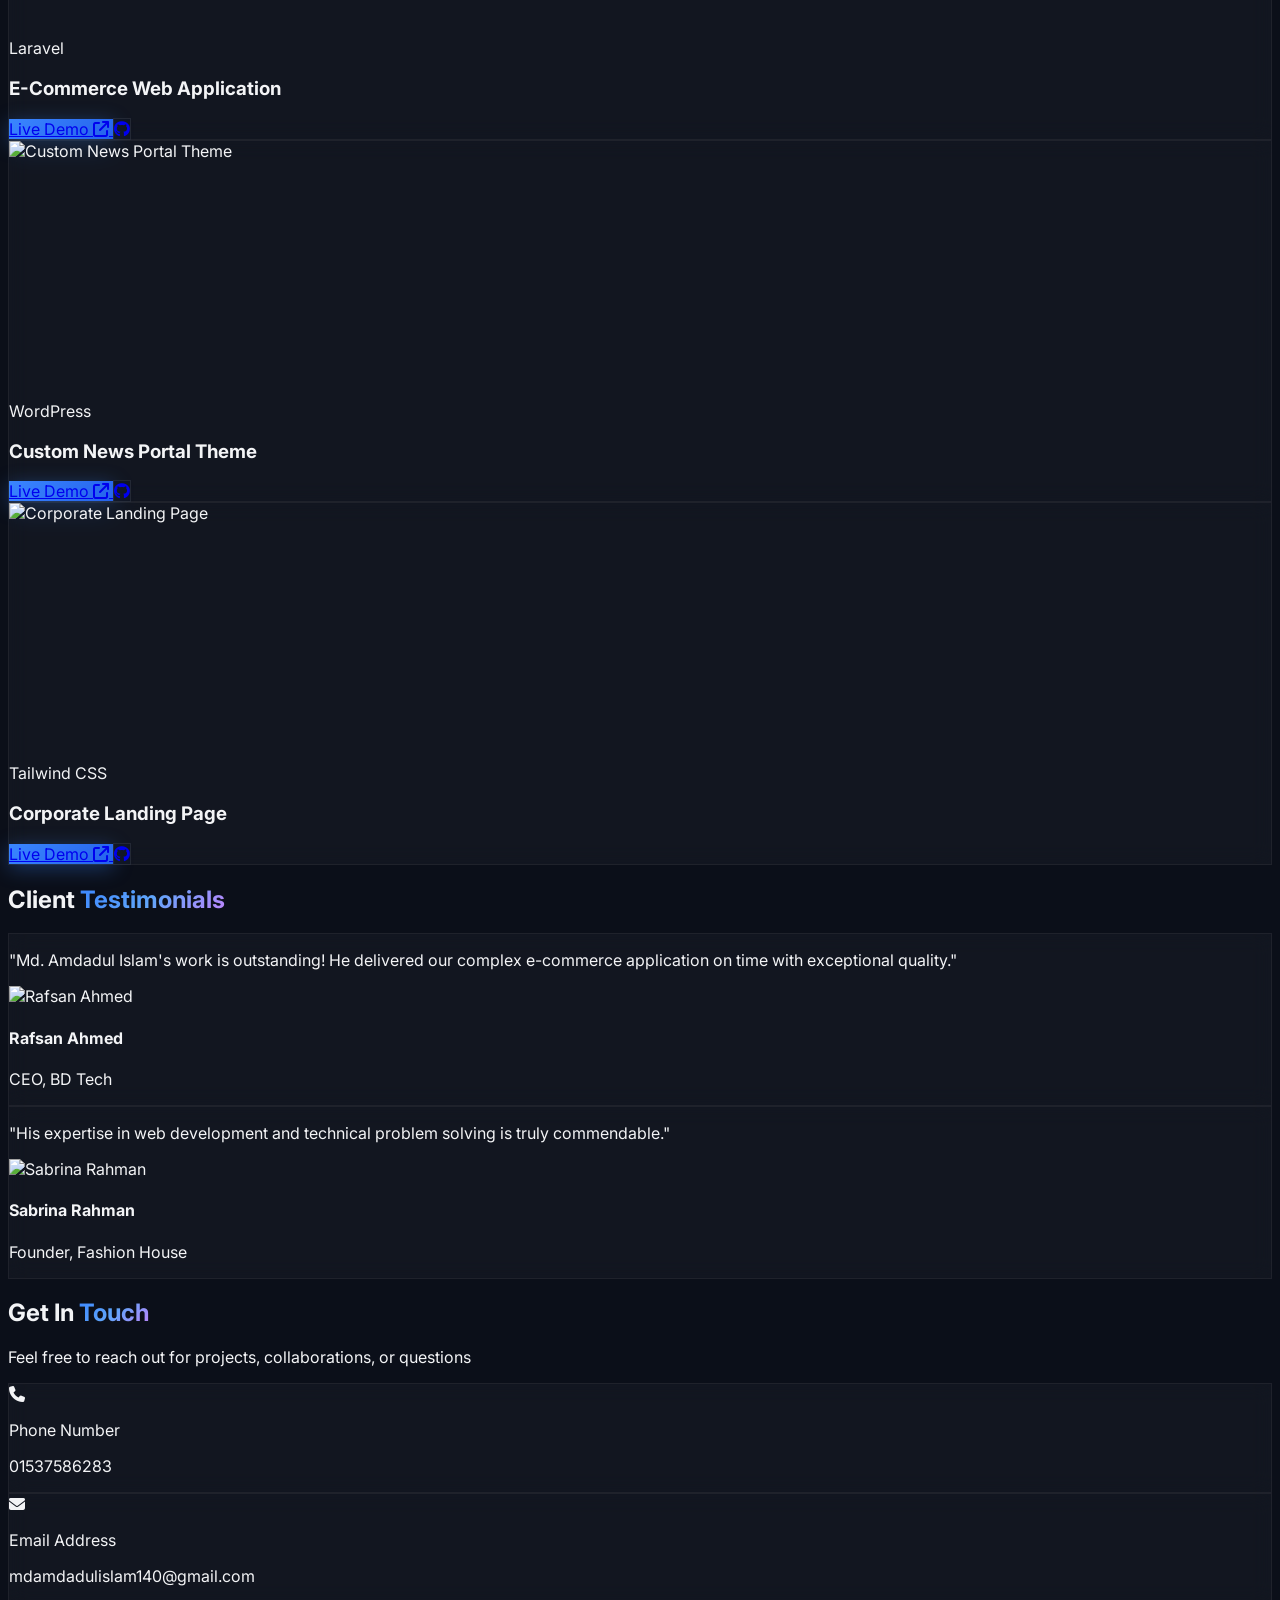
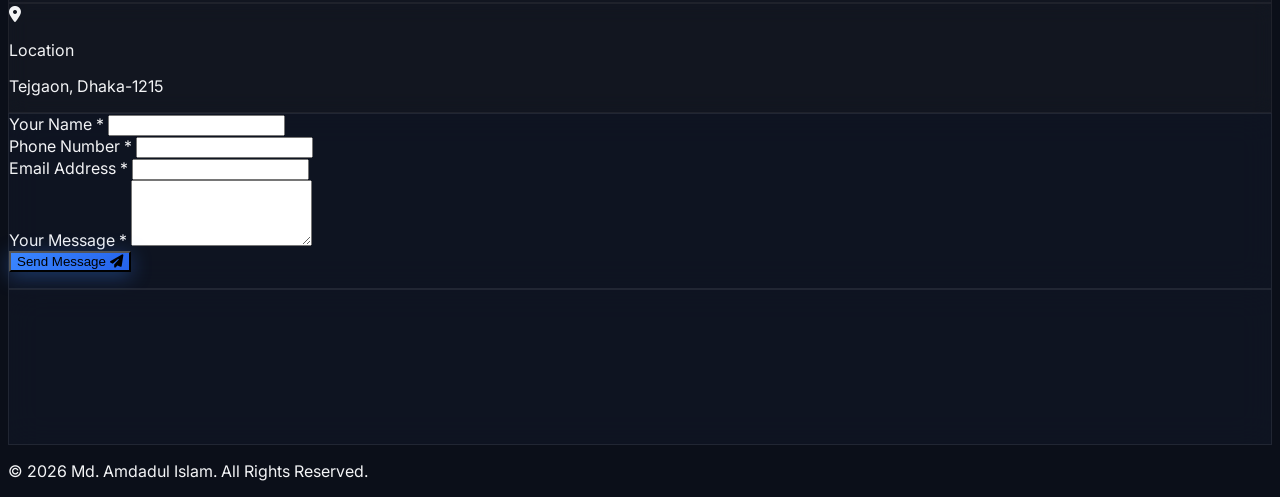
==== commit 8e5951ea: "Updated technical skills section with modern badges and UI" ====
--- a/index.html
+++ b/index.html
@@ -267,18 +267,24 @@
 
     </div>
 </section>
-    <!-- Skills Section -->
-    <section id="skills" class="py-20 relative z-10 bg-gray-900/40">
-        <div class="max-w-7xl mx-auto px-4 sm:px-6 lg:px-8">
-            <div class="text-center max-w-3xl mx-auto mb-16" data-aos="fade-up">
-                <h2 class="text-3xl sm:text-4xl font-bold font-heading">Technical <span class="gradient-text">Skills</span></h2>
-                <p class="text-gray-400 mt-2">Technologies and tools I work with on a daily basis</p>
-                <div class="w-20 h-1 bg-brand mx-auto mt-4 rounded-full"></div>
-            </div>
-
-            <div class="grid grid-cols-1 md:grid-cols-2 gap-8" id="skills-container"></div>
-        </div>
-    </section>
+   <!-- SKILLS SECTION -->
+<section id="skills" class="py-20 relative">
+    <div class="container mx-auto px-4 max-w-6xl">
+        <div class="text-center mb-16" data-aos="fade-up">
+            <h2 class="text-3xl md:text-5xl font-bold font-heading text-white mb-3">
+                Technical <span class="text-transparent bg-clip-text bg-gradient-to-r from-blue-400 to-indigo-500">Skills</span>
+            </h2>
+            <p class="text-gray-400 text-sm md:text-base max-w-xl mx-auto">
+                Technologies, networking protocols, and tools I work with daily
+            </p>
+            <div class="w-16 h-1 bg-gradient-to-r from-blue-500 to-indigo-600 mx-auto rounded-full mt-4"></div>
+        </div>
+
+        <div id="skills-container" class="grid grid-cols-1 md:grid-cols-2 gap-6">
+            <!-- JS will inject modern skill cards here -->
+        </div>
+    </div>
+</section>
  
     <!-- Portfolio Section -->
     <section id="portfolio" class="py-20 relative z-10 bg-gray-900/40">
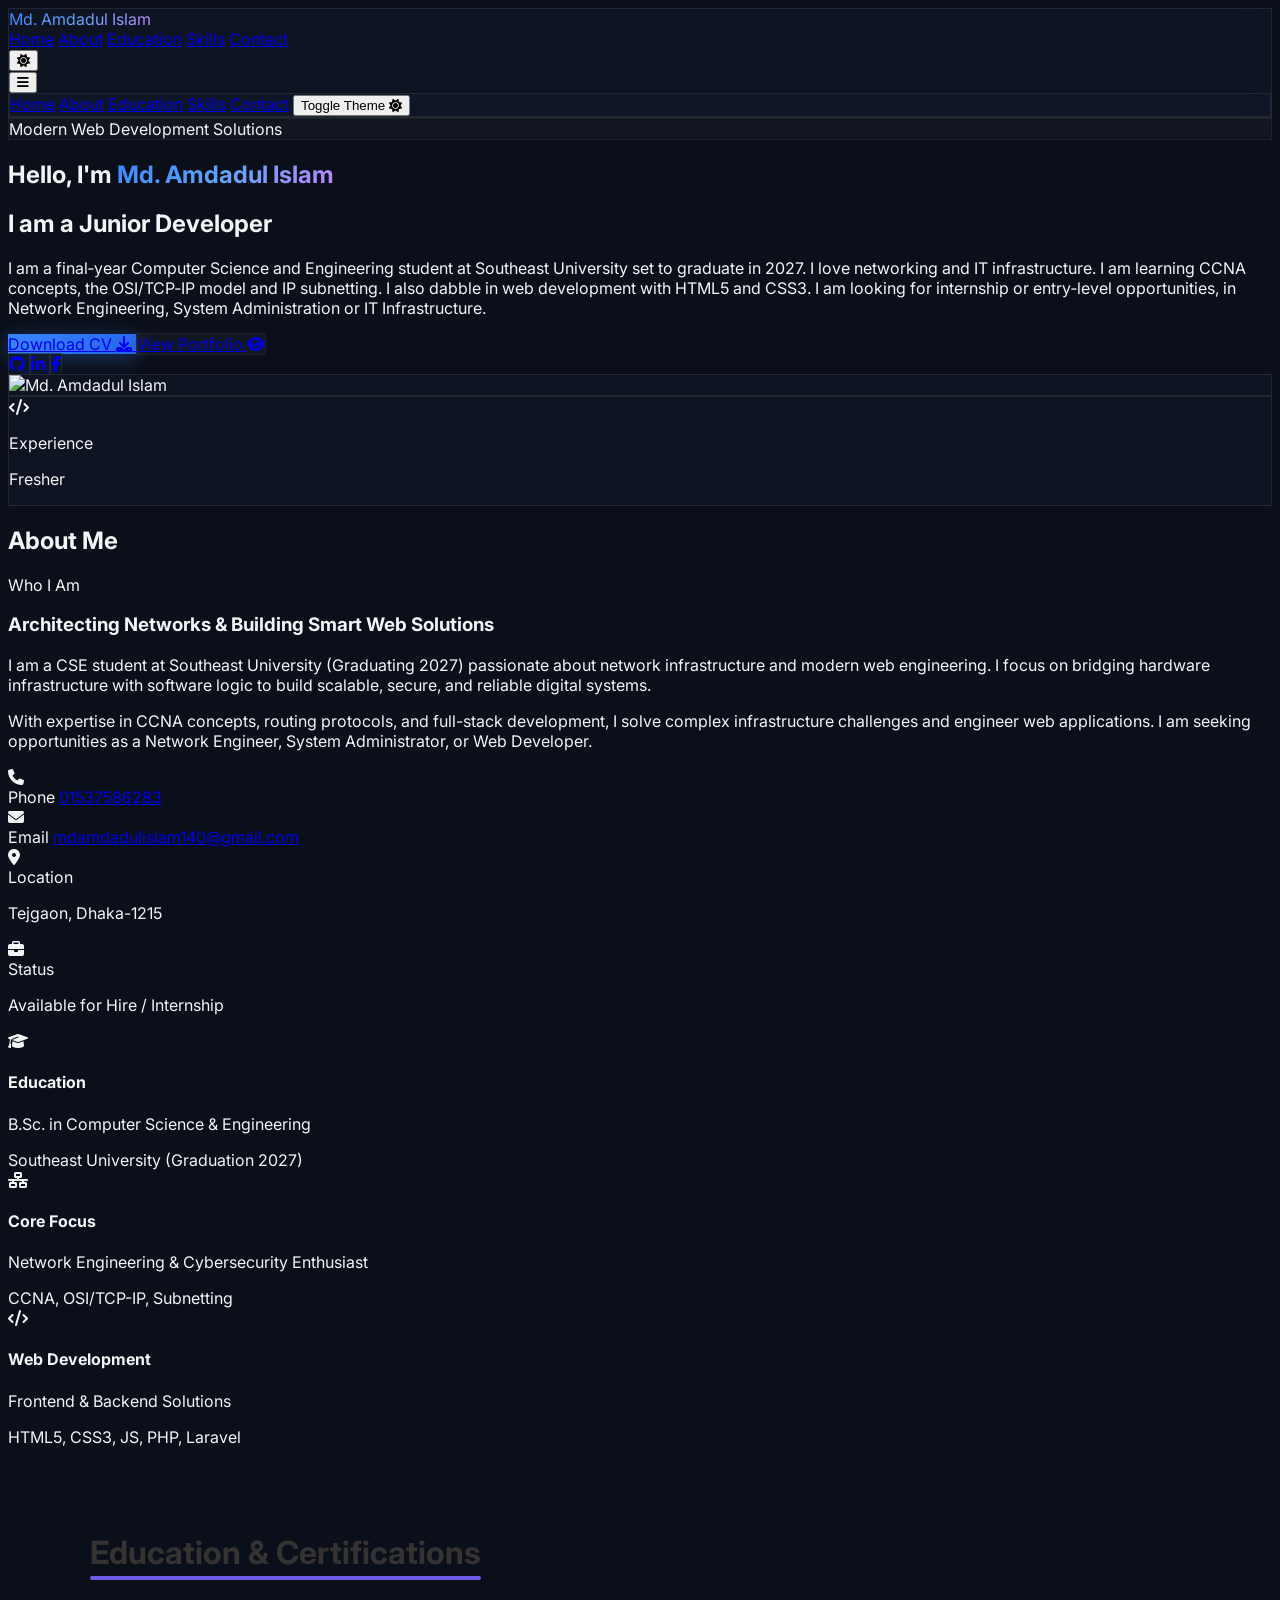
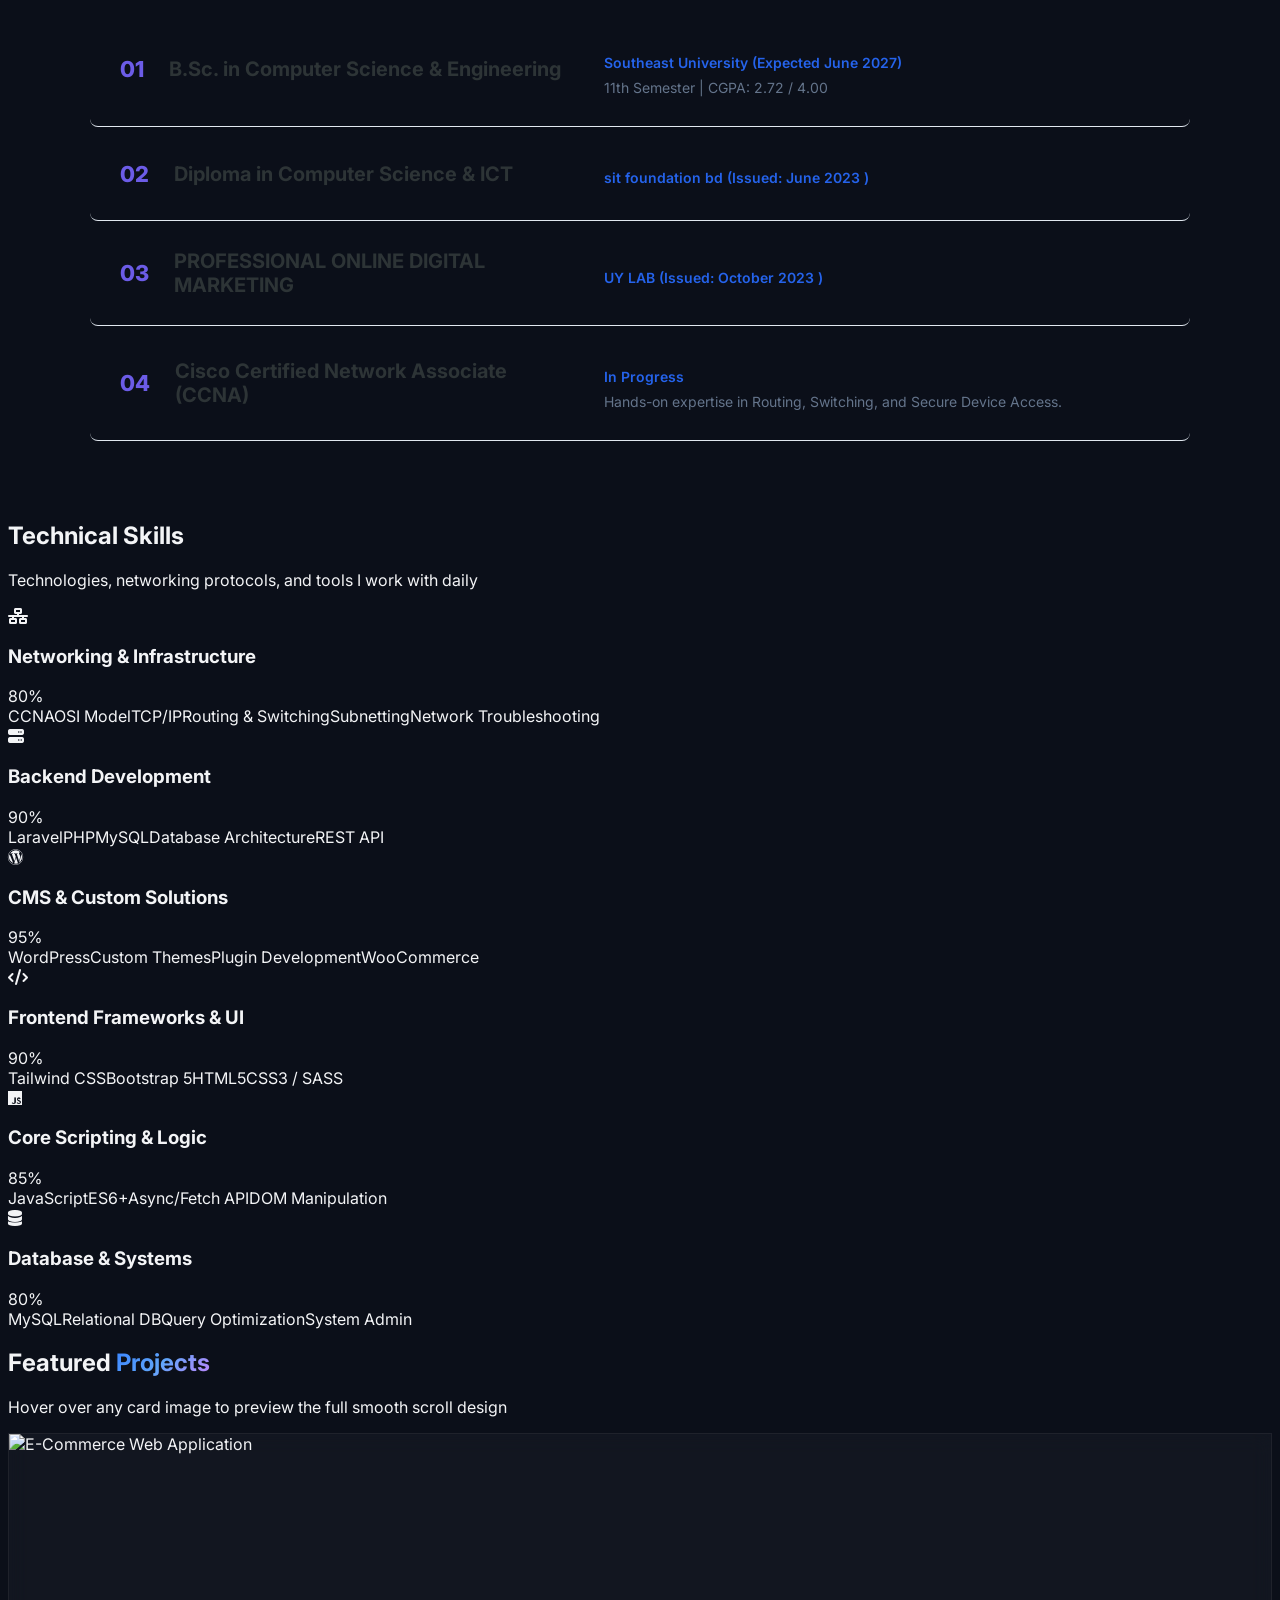
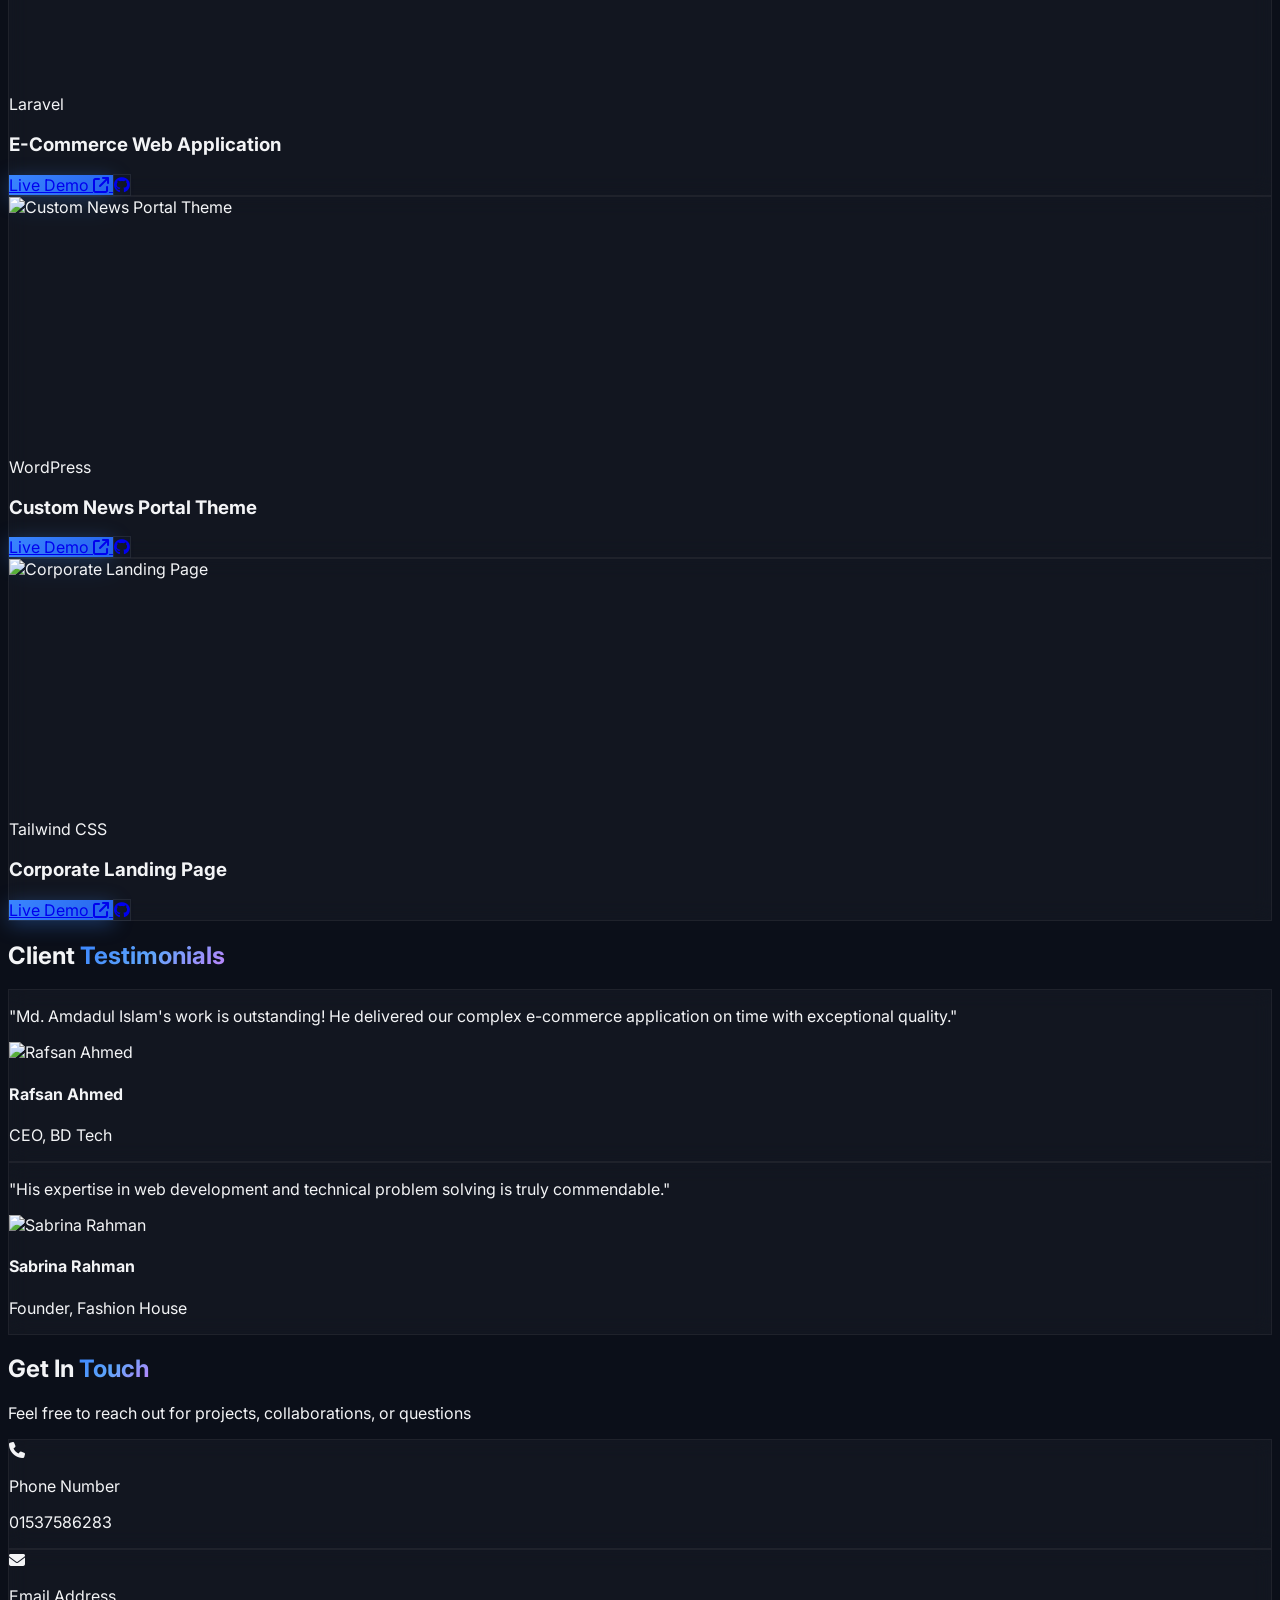
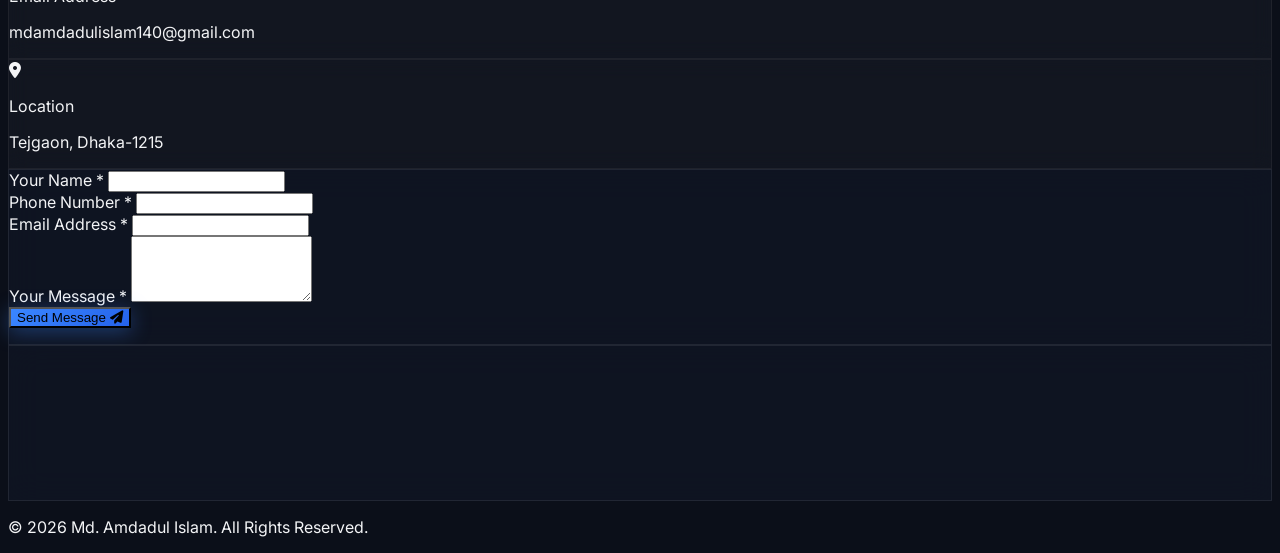
==== commit aea47dfe: "Updated About Me section with modern design and content" ====
--- a/index.html
+++ b/index.html
@@ -144,7 +144,7 @@
         </div>
     </section>
 
-    <!-- ABOUT SECTION -->
+   <!-- ABOUT SECTION -->
 <section id="about" class="py-20 relative overflow-hidden">
     <div class="container mx-auto px-4 max-w-6xl">
         <!-- Section Header -->
@@ -163,11 +163,11 @@
                         Who I Am
                     </span>
                     <h3 id="about-title" class="text-2xl md:text-3xl font-bold text-white mb-4 leading-tight">
-                        Turning Concepts Into Digital Excellence
+                        Architecting Networks & Building Smart Web Solutions
                     </h3>
-                    <p id="about-description" class="text-gray-300 text-base leading-relaxed mb-6">
-                        Enthusiastic and detail-oriented final-year CSE student at Southeast University with a strong foundation in networking concepts and web technologies. Passionate about building resilient networks, managing systems, and delivering user-friendly web solutions.
-                    </p>
+                    <div id="about-description" class="text-gray-300 text-sm md:text-base leading-relaxed space-y-4 mb-6">
+                        <!-- JS code will insert dynamic English bio here -->
+                    </div>
                 </div>
 
                 <!-- Personal Info Grid with Icons -->
@@ -195,7 +195,7 @@
                     </div>
                     <div>
                         <h4 class="text-white font-bold text-lg mb-1">Core Focus</h4>
-                        <p class="text-gray-400 text-sm">Network Engineering & System Admin</p>
+                        <p class="text-gray-400 text-sm">Network Engineering & Cybersecurity Enthusiast</p>
                         <span class="text-xs text-indigo-400 font-medium">CCNA, OSI/TCP-IP, Subnetting</span>
                     </div>
                 </div>
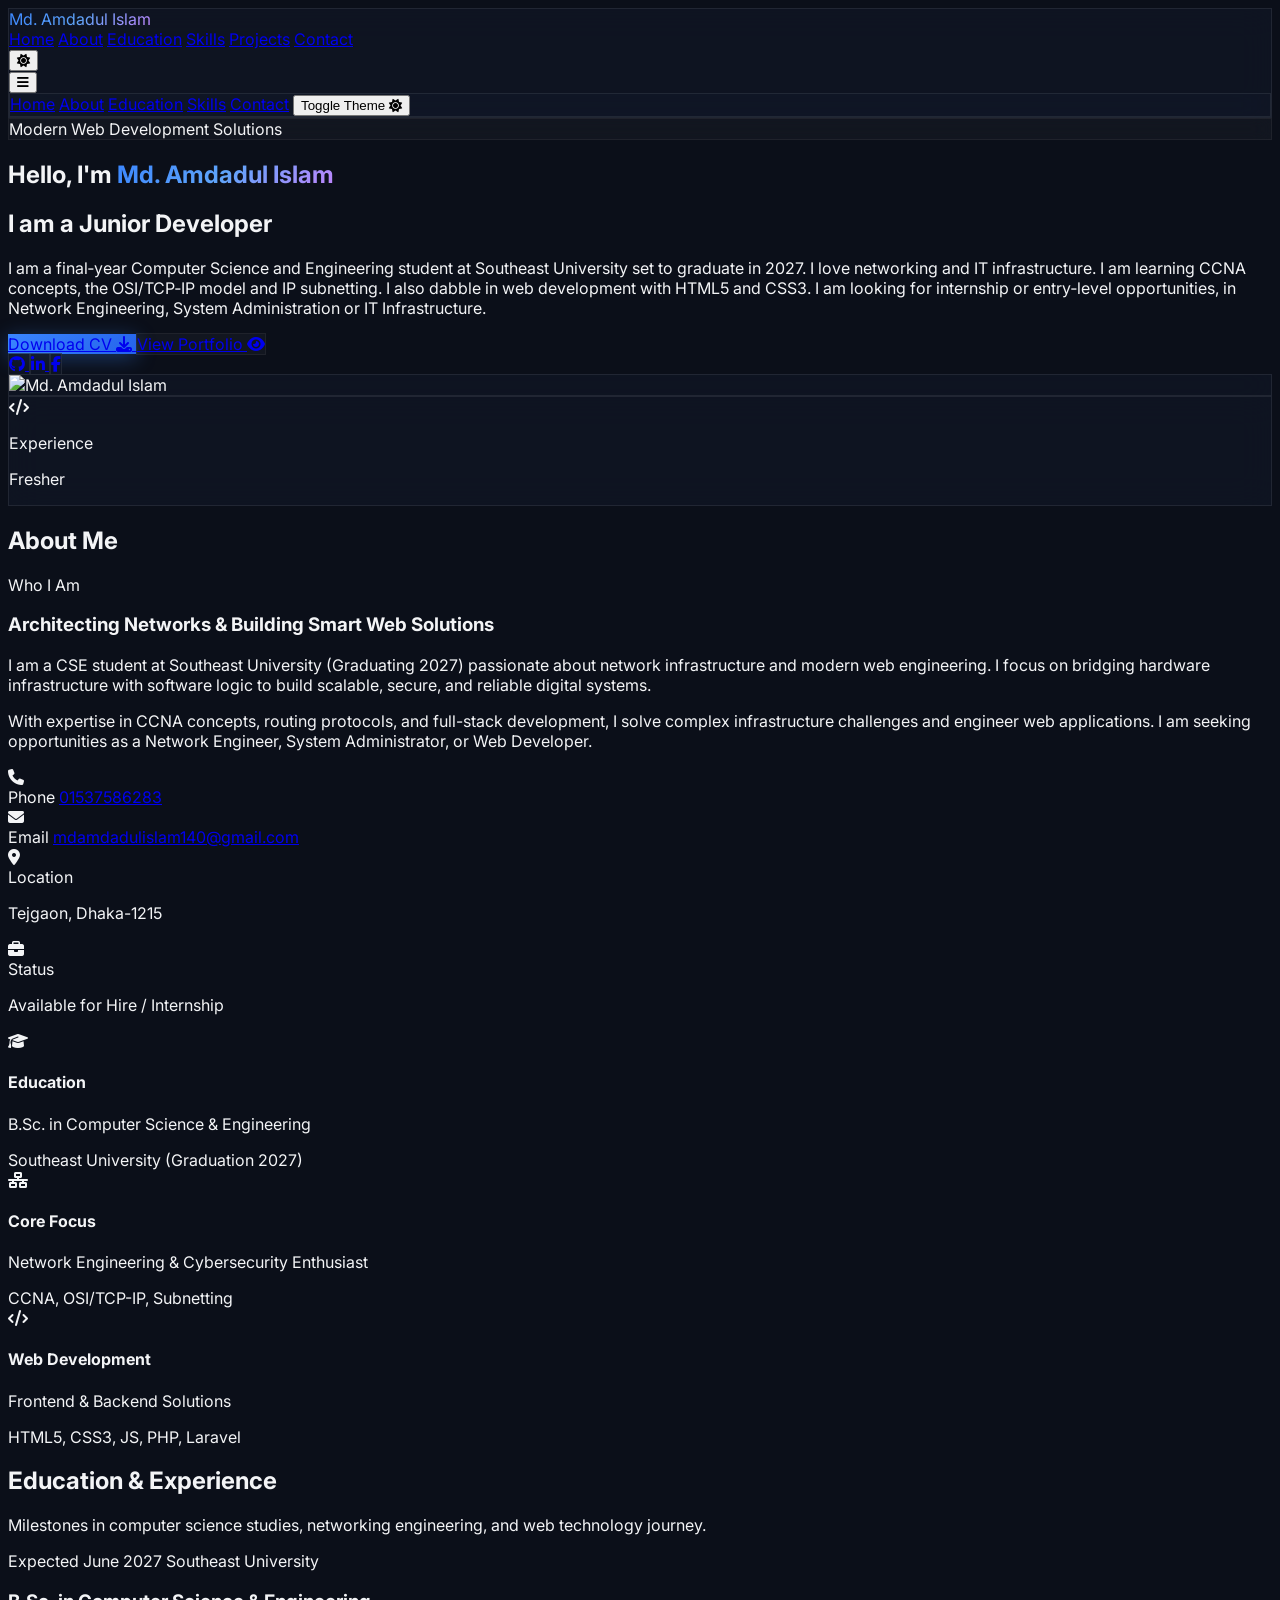
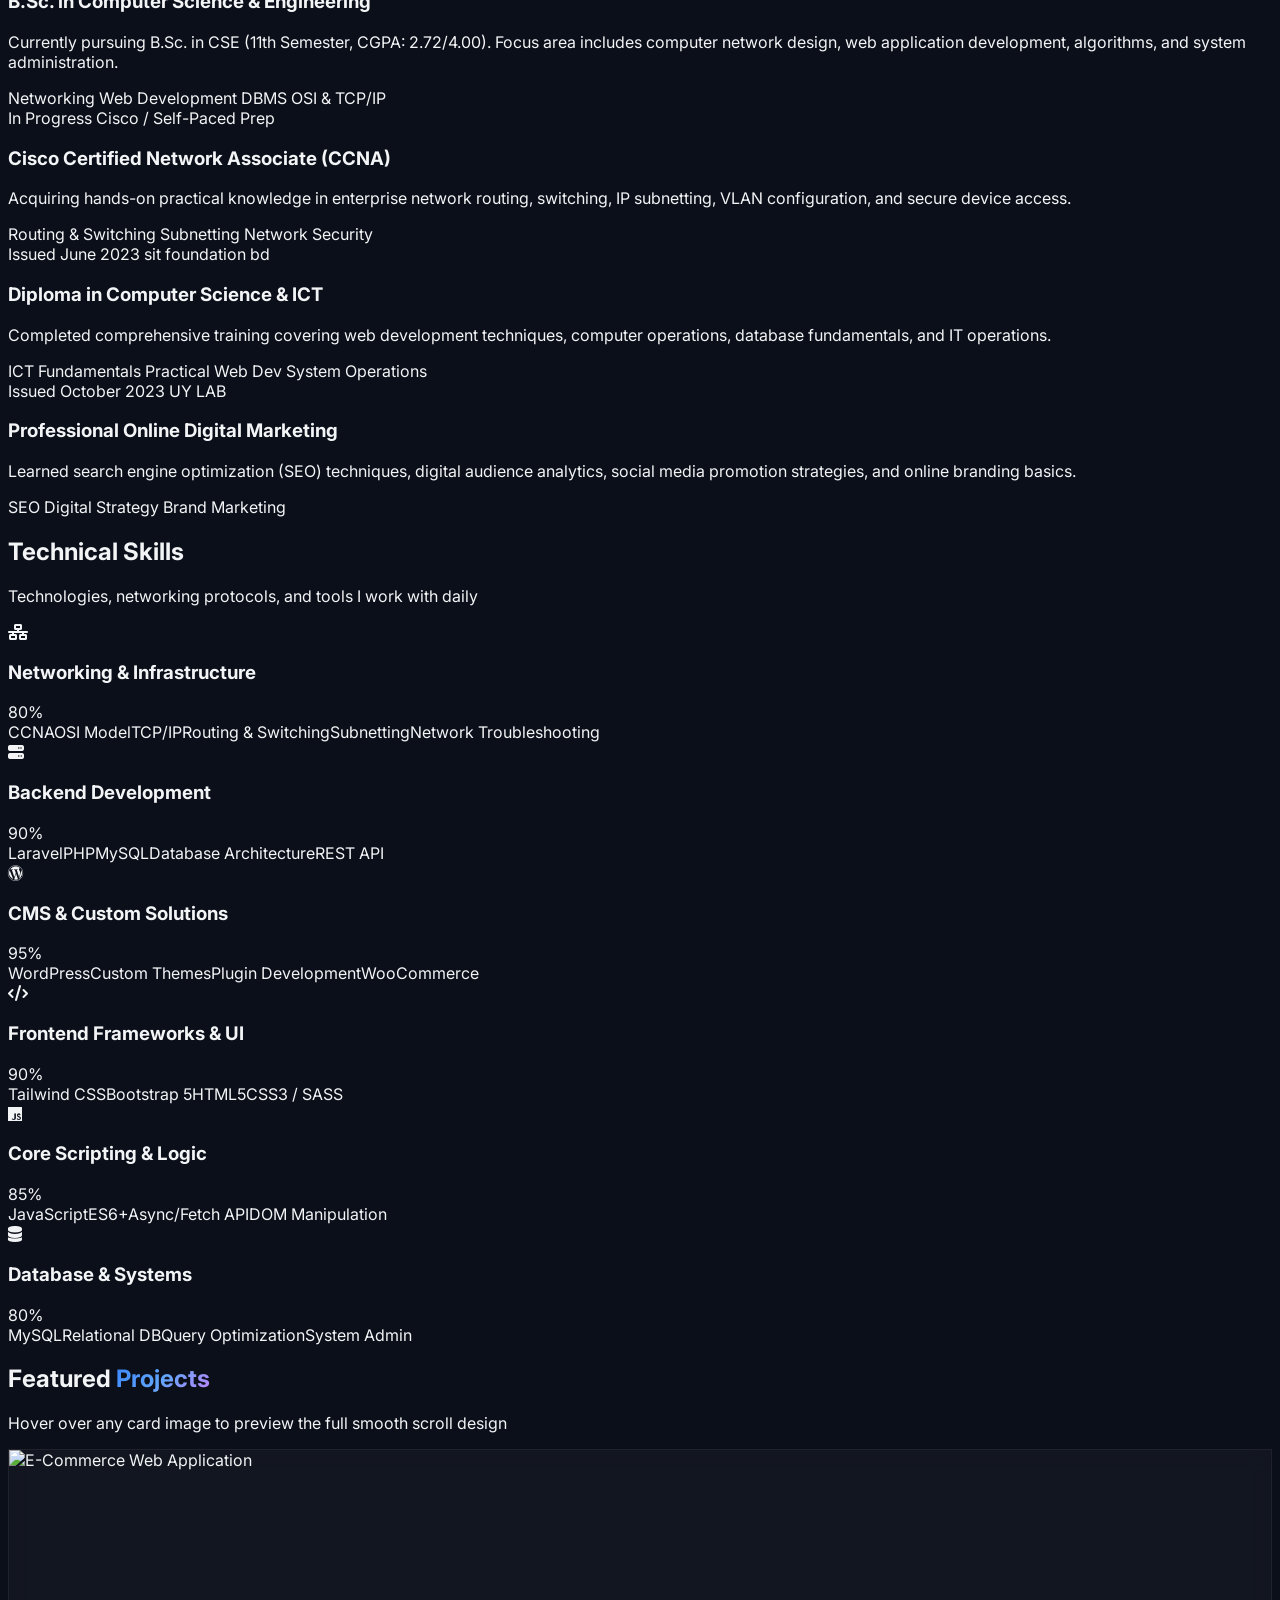
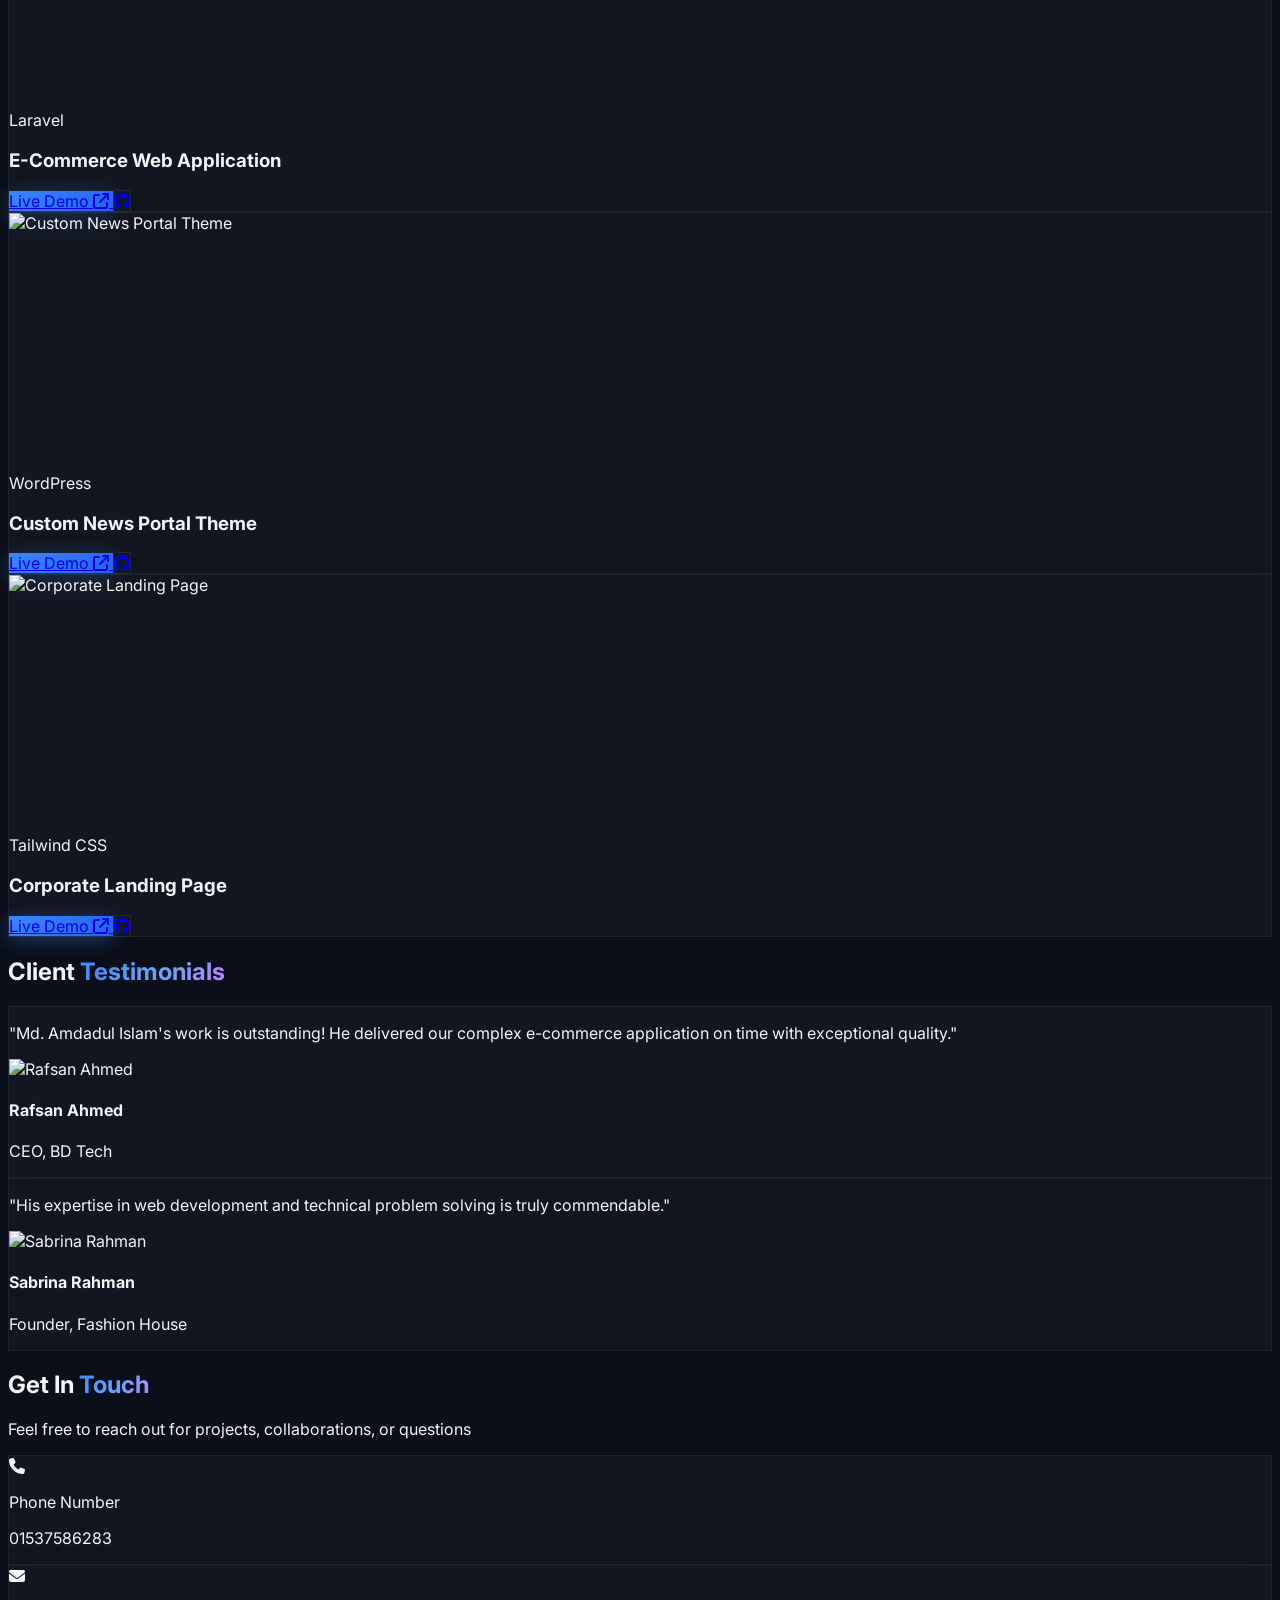
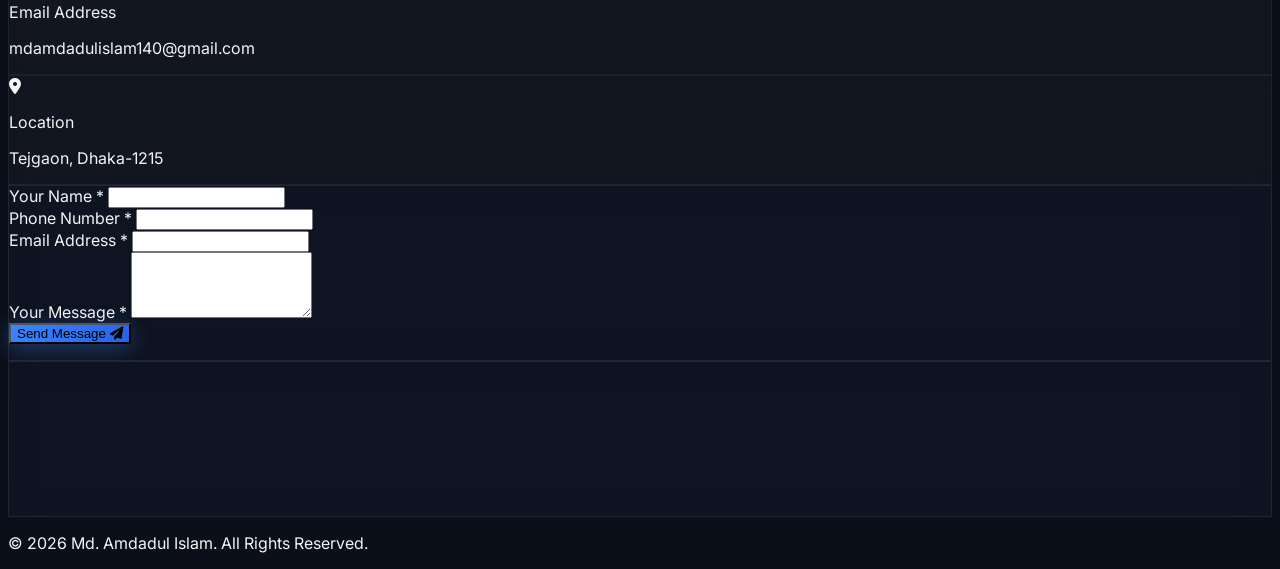
==== commit 45635a5a: "Initial commit" ====
--- a/index.html
+++ b/index.html
@@ -3,7 +3,7 @@
 <head>
     <meta charset="UTF-8">
     <meta name="viewport" content="width=device-width, initial-scale=1.0">
-    <title>Md. Amdadl Islam | Web Developer Portfolio</title>
+    <title>Md. Amdadul Islam | Web Developer Portfolio</title>
 
     <!-- Google Font: Inter & Poppins -->
     <link rel="preconnect" href="https://fonts.googleapis.com">
@@ -40,7 +40,7 @@
     <!-- Custom CSS -->
     <link rel="stylesheet" href="style.css">
 </head>
-<body class="relative min-h-screen text-gray-100 font-sans antialiased selection:bg-brand selection:text-white">
+<body class="relative min-h-screen bg-[#0b0f19] text-gray-100 font-sans antialiased selection:bg-brand selection:text-white">
 
     <!-- Background Glowing Orbs -->
     <div class="fixed top-[-10%] left-[-10%] w-[500px] h-[500px] bg-brand/20 rounded-full blur-[120px] pointer-events-none z-0"></div>
@@ -55,19 +55,16 @@
                 <nav class="hidden md:flex space-x-8 text-base font-medium">
                     <a href="#home" class="hover:text-brand transition-colors">Home</a>
                     <a href="#about" class="hover:text-brand transition-colors">About</a>
-                    <a href="#skills" class="hover:text-brand transition-colors">Education</a>
-                    <a href="#portfolio" class="hover:text-brand transition-colors">Skills</a>
+                    <a href="#education" class="hover:text-brand transition-colors">Education</a>
+                    <a href="#skills" class="hover:text-brand transition-colors">Skills</a>
+                    <a href="#portfolio" class="hover:text-brand transition-colors">Projects</a>
                     <a href="#contact" class="hover:text-brand transition-colors">Contact</a>
                 </nav>
 
-                <div class="hidden md:block">   
-                        <!-- Navbar Header Section-এ Hire Me বাটনের ঠিক আগে এটি বসান -->
-<div class="hidden md:flex items-center space-x-4">
-    <button id="theme-toggle" class="p-2.5 rounded-full bg-gray-800/60 hover:bg-gray-700/60 text-yellow-400 text-lg transition-all border border-gray-700/50" aria-label="Toggle Theme">
-        <i id="theme-toggle-icon" class="fa-solid fa-sun"></i>
-    </button>
-</div>
-                    </a>
+                <div class="hidden md:flex items-center space-x-4"> 
+                    <button id="theme-toggle" class="p-2.5 rounded-full bg-gray-800/60 hover:bg-gray-700/60 text-yellow-400 text-lg transition-all border border-gray-700/50" aria-label="Toggle Theme">
+                        <i id="theme-toggle-icon" class="fa-solid fa-sun"></i>
+                    </button>
                 </div>
 
                 <div class="md:hidden">
@@ -82,13 +79,13 @@
         <div id="mobile-menu" class="hidden md:hidden glassmorphism border-t border-gray-800 px-4 pt-2 pb-6 space-y-3">
             <a href="#home" class="mobile-link block px-3 py-2 rounded-md hover:bg-gray-800/50 hover:text-brand">Home</a>
             <a href="#about" class="mobile-link block px-3 py-2 rounded-md hover:bg-gray-800/50 hover:text-brand">About</a>
-            <a href="#skills" class="mobile-link block px-3 py-2 rounded-md hover:bg-gray-800/50 hover:text-brand">Education</a>
-            <a href="#portfolio" class="mobile-link block px-3 py-2 rounded-md hover:bg-gray-800/50 hover:text-brand">Skills</a>
+            <a href="#education" class="mobile-link block px-3 py-2 rounded-md hover:bg-gray-800/50 hover:text-brand">Education</a>
+            <a href="#skills" class="mobile-link block px-3 py-2 rounded-md hover:bg-gray-800/50 hover:text-brand">Skills</a>
             <a href="#contact" class="mobile-link block px-3 py-2 rounded-md hover:bg-gray-800/50 hover:text-brand">Contact</a>
             <button id="theme-toggle-mobile" class="w-full text-left px-3 py-2 rounded-md hover:bg-gray-800/50 flex items-center justify-between text-gray-300">
-    <span>Toggle Theme</span>
-    <i id="theme-toggle-icon-mobile" class="fa-solid fa-sun text-yellow-400"></i>
-</button>
+                <span>Toggle Theme</span>
+                <i id="theme-toggle-icon-mobile" class="fa-solid fa-sun text-yellow-400"></i>
+            </button>
         </div>
     </header>
 
@@ -110,11 +107,10 @@
                     <p class="text-gray-400 text-lg leading-relaxed max-w-2xl" id="hero-bio"></p>
 
                     <div class="flex flex-wrap gap-4 pt-4">
-                            <!-- CV Download Button -->
-<a href="cv.pdf" download="Md_Amdadul_Islam_CV.pdf" target="_blank" class="gradient-btn px-6 py-3 rounded-full text-white font-semibold inline-flex items-center gap-2 transition-all hover:scale-105">
-    <span>Download CV</span>
-    <i class="fa-solid fa-download"></i>
-</a>
+                        <a href="cv.pdf" download="Md_Amdadul_Islam_CV.pdf" target="_blank" class="gradient-btn px-6 py-3 rounded-full text-white font-semibold inline-flex items-center gap-2 transition-all hover:scale-105">
+                            <span>Download CV</span>
+                            <i class="fa-solid fa-download"></i>
+                        </a>
                         <a href="#portfolio" class="glassmorphism-card px-8 py-3.5 rounded-full text-white font-semibold hover:bg-gray-800/60 transition-all flex items-center gap-2">
                             <span>View Portfolio</span> <i class="fa-solid fa-eye"></i>
                         </a>
@@ -144,147 +140,216 @@
         </div>
     </section>
 
-   <!-- ABOUT SECTION -->
-<section id="about" class="py-20 relative overflow-hidden">
-    <div class="container mx-auto px-4 max-w-6xl">
-        <!-- Section Header -->
-        <div class="text-center mb-16" data-aos="fade-up">
-            <h2 class="text-3xl md:text-5xl font-bold font-heading text-white mb-3">
-                About <span class="text-transparent bg-clip-text bg-gradient-to-r from-blue-400 to-indigo-500">Me</span>
-            </h2>
-            <div class="w-16 h-1 bg-gradient-to-r from-blue-500 to-indigo-600 mx-auto rounded-full"></div>
-        </div>
-
-        <div class="grid grid-cols-1 lg:grid-cols-12 gap-8 items-stretch">
-            <!-- Left Info Card -->
-            <div class="lg:col-span-7 p-8 rounded-3xl bg-slate-900/60 backdrop-blur-xl border border-slate-800 shadow-2xl flex flex-col justify-between" data-aos="fade-right">
-                <div>
-                    <span class="px-4 py-1.5 rounded-full text-xs font-semibold bg-blue-500/10 text-blue-400 border border-blue-500/20 uppercase tracking-widest inline-block mb-4">
-                        Who I Am
-                    </span>
-                    <h3 id="about-title" class="text-2xl md:text-3xl font-bold text-white mb-4 leading-tight">
-                        Architecting Networks & Building Smart Web Solutions
-                    </h3>
-                    <div id="about-description" class="text-gray-300 text-sm md:text-base leading-relaxed space-y-4 mb-6">
-                        <!-- JS code will insert dynamic English bio here -->
-                    </div>
-                </div>
-
-                <!-- Personal Info Grid with Icons -->
-                <div id="personal-info-grid" class="grid grid-cols-1 sm:grid-cols-2 gap-4 pt-6 border-t border-slate-800/80">
-                    <!-- JS Code will render styled info items here -->
-                </div>
-            </div>
-
-            <!-- Right Quick Highlights Card -->
-            <div class="lg:col-span-5 grid grid-cols-1 gap-4" data-aos="fade-left">
-                <div class="p-6 rounded-2xl bg-slate-900/40 backdrop-blur-md border border-slate-800/80 hover:border-blue-500/30 transition-all flex items-start gap-4">
-                    <div class="w-12 h-12 rounded-xl bg-blue-500/10 border border-blue-500/20 flex items-center justify-center text-blue-400 text-xl shrink-0">
-                        <i class="fa-solid fa-graduation-cap"></i>
-                    </div>
+    <!-- ABOUT SECTION -->
+    <section id="about" class="py-20 relative overflow-hidden">
+        <div class="container mx-auto px-4 max-w-6xl">
+            <div class="text-center mb-16" data-aos="fade-up">
+                <h2 class="text-3xl md:text-5xl font-bold font-heading text-white mb-3">
+                    About <span class="text-transparent bg-clip-text bg-gradient-to-r from-blue-400 to-indigo-500">Me</span>
+                </h2>
+                <div class="w-16 h-1 bg-gradient-to-r from-blue-500 to-indigo-600 mx-auto rounded-full"></div>
+            </div>
+
+            <div class="grid grid-cols-1 lg:grid-cols-12 gap-8 items-stretch">
+                <div class="lg:col-span-7 p-8 rounded-3xl bg-slate-900/60 backdrop-blur-xl border border-slate-800 shadow-2xl flex flex-col justify-between" data-aos="fade-right">
                     <div>
-                        <h4 class="text-white font-bold text-lg mb-1">Education</h4>
-                        <p class="text-gray-400 text-sm">B.Sc. in Computer Science & Engineering</p>
-                        <span class="text-xs text-blue-400 font-medium">Southeast University (Graduation 2027)</span>
-                    </div>
-                </div>
-
-                <div class="p-6 rounded-2xl bg-slate-900/40 backdrop-blur-md border border-slate-800/80 hover:border-indigo-500/30 transition-all flex items-start gap-4">
-                    <div class="w-12 h-12 rounded-xl bg-indigo-500/10 border border-indigo-500/20 flex items-center justify-center text-indigo-400 text-xl shrink-0">
-                        <i class="fa-solid fa-network-wired"></i>
-                    </div>
-                    <div>
-                        <h4 class="text-white font-bold text-lg mb-1">Core Focus</h4>
-                        <p class="text-gray-400 text-sm">Network Engineering & Cybersecurity Enthusiast</p>
-                        <span class="text-xs text-indigo-400 font-medium">CCNA, OSI/TCP-IP, Subnetting</span>
-                    </div>
-                </div>
-
-                <div class="p-6 rounded-2xl bg-slate-900/40 backdrop-blur-md border border-slate-800/80 hover:border-emerald-500/30 transition-all flex items-start gap-4">
-                    <div class="w-12 h-12 rounded-xl bg-emerald-500/10 border border-emerald-500/20 flex items-center justify-center text-emerald-400 text-xl shrink-0">
-                        <i class="fa-solid fa-code"></i>
-                    </div>
-                    <div>
-                        <h4 class="text-white font-bold text-lg mb-1">Web Development</h4>
-                        <p class="text-gray-400 text-sm">Frontend & Backend Solutions</p>
-                        <span class="text-xs text-emerald-400 font-medium">HTML5, CSS3, JS, PHP, Laravel</span>
-                    </div>
-                </div>
-            </div>
-        </div>
-    </div>
-</section>
-     <!-- Education Section -->
-    <section class="education-section">
-    <h2 class="section-title">Education & Certifications</h2>
-    <div class="edu-list">
-        
-        <!-- Item 01 -->
-        <div class="edu-item">
-            <div class="edu-header">
-                <span class="edu-num">01</span>
-                <h3 class="edu-title">B.Sc. in Computer Science & Engineering</h3>
-            </div>
-            <div class="edu-details">
-                <p class="edu-sub">Southeast University (Expected June 2027)</p>
-                <p class="edu-desc">11th Semester | CGPA: 2.72 / 4.00</p>
-            </div>
-        </div>
-
-        <!-- Item 02 -->
-        <div class="edu-item">
-            <div class="edu-header">
-                <span class="edu-num">02</span>
-                <h3 class="edu-title">Diploma in Computer Science & ICT</h3>
-            </div>
-            <div class="edu-details">
-                <p class="edu-sub">sit foundation bd (Issued: June 2023 )</p>
-            </div>
-        </div>
-
-        <!-- Item 03 -->
-        <div class="edu-item">
-            <div class="edu-header">
-                <span class="edu-num">03</span>
-                <h3 class="edu-title">PROFESSIONAL ONLINE DIGITAL MARKETING</h3>
-            </div>
-            <div class="edu-details">
-                <p class="edu-sub">UY LAB (Issued: October 2023 )</p>
-            </div>
-        </div>
-
-        <!-- Item 04 -->
-        <div class="edu-item">
-            <div class="edu-header">
-                <span class="edu-num">04</span>
-                <h3 class="edu-title">Cisco Certified Network Associate (CCNA)</h3>
-            </div>
-            <div class="edu-details">
-                <p class="edu-sub">In Progress</p>
-                <p class="edu-desc">Hands-on expertise in Routing, Switching, and Secure Device Access.</p>
-            </div>
-        </div>
-
-    </div>
-</section>
-   <!-- SKILLS SECTION -->
-<section id="skills" class="py-20 relative">
-    <div class="container mx-auto px-4 max-w-6xl">
-        <div class="text-center mb-16" data-aos="fade-up">
-            <h2 class="text-3xl md:text-5xl font-bold font-heading text-white mb-3">
-                Technical <span class="text-transparent bg-clip-text bg-gradient-to-r from-blue-400 to-indigo-500">Skills</span>
-            </h2>
-            <p class="text-gray-400 text-sm md:text-base max-w-xl mx-auto">
-                Technologies, networking protocols, and tools I work with daily
-            </p>
-            <div class="w-16 h-1 bg-gradient-to-r from-blue-500 to-indigo-600 mx-auto rounded-full mt-4"></div>
-        </div>
-
-        <div id="skills-container" class="grid grid-cols-1 md:grid-cols-2 gap-6">
-            <!-- JS will inject modern skill cards here -->
-        </div>
-    </div>
-</section>
+                        <span class="px-4 py-1.5 rounded-full text-xs font-semibold bg-blue-500/10 text-blue-400 border border-blue-500/20 uppercase tracking-widest inline-block mb-4">
+                            Who I Am
+                        </span>
+                        <h3 id="about-title" class="text-2xl md:text-3xl font-bold text-white mb-4 leading-tight">
+                            Architecting Networks & Building Smart Web Solutions
+                        </h3>
+                        <div id="about-description" class="text-gray-300 text-sm md:text-base leading-relaxed space-y-4 mb-6">
+                            <!-- JS code will insert dynamic English bio here -->
+                        </div>
+                    </div>
+
+                    <div id="personal-info-grid" class="grid grid-cols-1 sm:grid-cols-2 gap-4 pt-6 border-t border-slate-800/80">
+                        <!-- JS Code will render styled info items here -->
+                    </div>
+                </div>
+
+                <div class="lg:col-span-5 grid grid-cols-1 gap-4" data-aos="fade-left">
+                    <div class="p-6 rounded-2xl bg-slate-900/40 backdrop-blur-md border border-slate-800/80 hover:border-blue-500/30 transition-all flex items-start gap-4">
+                        <div class="w-12 h-12 rounded-xl bg-blue-500/10 border border-blue-500/20 flex items-center justify-center text-blue-400 text-xl shrink-0">
+                            <i class="fa-solid fa-graduation-cap"></i>
+                        </div>
+                        <div>
+                            <h4 class="text-white font-bold text-lg mb-1">Education</h4>
+                            <p class="text-gray-400 text-sm">B.Sc. in Computer Science & Engineering</p>
+                            <span class="text-xs text-blue-400 font-medium">Southeast University (Graduation 2027)</span>
+                        </div>
+                    </div>
+
+                    <div class="p-6 rounded-2xl bg-slate-900/40 backdrop-blur-md border border-slate-800/80 hover:border-indigo-500/30 transition-all flex items-start gap-4">
+                        <div class="w-12 h-12 rounded-xl bg-indigo-500/10 border border-indigo-500/20 flex items-center justify-center text-indigo-400 text-xl shrink-0">
+                            <i class="fa-solid fa-network-wired"></i>
+                        </div>
+                        <div>
+                            <h4 class="text-white font-bold text-lg mb-1">Core Focus</h4>
+                            <p class="text-gray-400 text-sm">Network Engineering & Cybersecurity Enthusiast</p>
+                            <span class="text-xs text-indigo-400 font-medium">CCNA, OSI/TCP-IP, Subnetting</span>
+                        </div>
+                    </div>
+
+                    <div class="p-6 rounded-2xl bg-slate-900/40 backdrop-blur-md border border-slate-800/80 hover:border-emerald-500/30 transition-all flex items-start gap-4">
+                        <div class="w-12 h-12 rounded-xl bg-emerald-500/10 border border-emerald-500/20 flex items-center justify-center text-emerald-400 text-xl shrink-0">
+                            <i class="fa-solid fa-code"></i>
+                        </div>
+                        <div>
+                            <h4 class="text-white font-bold text-lg mb-1">Web Development</h4>
+                            <p class="text-gray-400 text-sm">Frontend & Backend Solutions</p>
+                            <span class="text-xs text-emerald-400 font-medium">HTML5, CSS3, JS, PHP, Laravel</span>
+                        </div>
+                    </div>
+                </div>
+            </div>
+        </div>
+    </section>
+
+    <!-- EDUCATION & EXPERIENCE SECTION (NEW DESIGN MATCHING IMAGE) -->
+    <section id="education" class="py-20 relative z-10">
+        <div class="container mx-auto px-4 max-w-4xl">
+            <!-- Section Title Header -->
+            <div class="text-center mb-16" data-aos="fade-up">
+                <h2 class="text-4xl md:text-5xl font-extrabold text-white mb-4">
+                    Education & <span class="text-brand">Experience</span>
+                </h2>
+                <p class="text-gray-400 text-sm md:text-base max-w-2xl mx-auto">
+                    Milestones in computer science studies, networking engineering, and web technology journey.
+                </p>
+            </div>
+
+            <!-- Vertical Timeline Container -->
+            <div class="relative pl-6 md:pl-10 border-l-2 border-brand/30 space-y-10" id="education-timeline">
+                
+                <!-- Card 1: B.Sc. in CSE -->
+                <div class="relative group" data-aos="fade-up">
+                    <div class="absolute -left-[31px] md:-left-[47px] top-6 w-4 h-4 rounded-full bg-[#0b0f19] border-2 border-brand group-hover:scale-125 group-hover:bg-brand transition-all duration-300 shadow-[0_0_10px_rgba(58,134,255,0.6)]"></div>
+                    <div class="p-6 md:p-8 rounded-2xl bg-slate-900/60 backdrop-blur-xl border border-slate-800/80 hover:border-brand/40 transition-all duration-300 shadow-xl">
+                        <div class="flex items-center gap-3 flex-wrap mb-3">
+                            <span class="px-3 py-1 text-xs font-semibold text-brand bg-brand/10 border border-brand/20 rounded-full">
+                                Expected June 2027
+                            </span>
+                            <span class="text-sm font-medium text-slate-400">
+                                Southeast University
+                            </span>
+                        </div>
+                        <h3 class="text-xl md:text-2xl font-bold text-white mb-3 group-hover:text-brand transition-colors">
+                            B.Sc. in Computer Science & Engineering
+                        </h3>
+                        <p class="text-slate-400 text-sm md:text-base leading-relaxed mb-6">
+                            Currently pursuing B.Sc. in CSE (11th Semester, CGPA: 2.72/4.00). Focus area includes computer network design, web application development, algorithms, and system administration.
+                        </p>
+                        <div class="flex flex-wrap gap-2">
+                            <span class="px-3.5 py-1.5 text-xs font-medium text-slate-300 bg-slate-800/80 rounded-full border border-slate-700/60">Networking</span>
+                            <span class="px-3.5 py-1.5 text-xs font-medium text-slate-300 bg-slate-800/80 rounded-full border border-slate-700/60">Web Development</span>
+                            <span class="px-3.5 py-1.5 text-xs font-medium text-slate-300 bg-slate-800/80 rounded-full border border-slate-700/60">DBMS</span>
+                            <span class="px-3.5 py-1.5 text-xs font-medium text-slate-300 bg-slate-800/80 rounded-full border border-slate-700/60">OSI & TCP/IP</span>
+                        </div>
+                    </div>
+                </div>
+
+                <!-- Card 2: CCNA Certification -->
+                <div class="relative group" data-aos="fade-up">
+                    <div class="absolute -left-[31px] md:-left-[47px] top-6 w-4 h-4 rounded-full bg-[#0b0f19] border-2 border-brand group-hover:scale-125 group-hover:bg-brand transition-all duration-300 shadow-[0_0_10px_rgba(58,134,255,0.6)]"></div>
+                    <div class="p-6 md:p-8 rounded-2xl bg-slate-900/60 backdrop-blur-xl border border-slate-800/80 hover:border-brand/40 transition-all duration-300 shadow-xl">
+                        <div class="flex items-center gap-3 flex-wrap mb-3">
+                            <span class="px-3 py-1 text-xs font-semibold text-brand bg-brand/10 border border-brand/20 rounded-full">
+                                In Progress
+                            </span>
+                            <span class="text-sm font-medium text-slate-400">
+                                Cisco / Self-Paced Prep
+                            </span>
+                        </div>
+                        <h3 class="text-xl md:text-2xl font-bold text-white mb-3 group-hover:text-brand transition-colors">
+                            Cisco Certified Network Associate (CCNA)
+                        </h3>
+                        <p class="text-slate-400 text-sm md:text-base leading-relaxed mb-6">
+                            Acquiring hands-on practical knowledge in enterprise network routing, switching, IP subnetting, VLAN configuration, and secure device access.
+                        </p>
+                        <div class="flex flex-wrap gap-2">
+                            <span class="px-3.5 py-1.5 text-xs font-medium text-slate-300 bg-slate-800/80 rounded-full border border-slate-700/60">Routing & Switching</span>
+                            <span class="px-3.5 py-1.5 text-xs font-medium text-slate-300 bg-slate-800/80 rounded-full border border-slate-700/60">Subnetting</span>
+                            <span class="px-3.5 py-1.5 text-xs font-medium text-slate-300 bg-slate-800/80 rounded-full border border-slate-700/60">Network Security</span>
+                        </div>
+                    </div>
+                </div>
+
+                <!-- Card 3: Diploma in CSE -->
+                <div class="relative group" data-aos="fade-up">
+                    <div class="absolute -left-[31px] md:-left-[47px] top-6 w-4 h-4 rounded-full bg-[#0b0f19] border-2 border-brand group-hover:scale-125 group-hover:bg-brand transition-all duration-300 shadow-[0_0_10px_rgba(58,134,255,0.6)]"></div>
+                    <div class="p-6 md:p-8 rounded-2xl bg-slate-900/60 backdrop-blur-xl border border-slate-800/80 hover:border-brand/40 transition-all duration-300 shadow-xl">
+                        <div class="flex items-center gap-3 flex-wrap mb-3">
+                            <span class="px-3 py-1 text-xs font-semibold text-brand bg-brand/10 border border-brand/20 rounded-full">
+                                Issued June 2023
+                            </span>
+                            <span class="text-sm font-medium text-slate-400">
+                                sit foundation bd
+                            </span>
+                        </div>
+                        <h3 class="text-xl md:text-2xl font-bold text-white mb-3 group-hover:text-brand transition-colors">
+                            Diploma in Computer Science & ICT
+                        </h3>
+                        <p class="text-slate-400 text-sm md:text-base leading-relaxed mb-6">
+                            Completed comprehensive training covering web development techniques, computer operations, database fundamentals, and IT operations.
+                        </p>
+                        <div class="flex flex-wrap gap-2">
+                            <span class="px-3.5 py-1.5 text-xs font-medium text-slate-300 bg-slate-800/80 rounded-full border border-slate-700/60">ICT Fundamentals</span>
+                            <span class="px-3.5 py-1.5 text-xs font-medium text-slate-300 bg-slate-800/80 rounded-full border border-slate-700/60">Practical Web Dev</span>
+                            <span class="px-3.5 py-1.5 text-xs font-medium text-slate-300 bg-slate-800/80 rounded-full border border-slate-700/60">System Operations</span>
+                        </div>
+                    </div>
+                </div>
+
+                <!-- Card 4: Digital Marketing -->
+                <div class="relative group" data-aos="fade-up">
+                    <div class="absolute -left-[31px] md:-left-[47px] top-6 w-4 h-4 rounded-full bg-[#0b0f19] border-2 border-brand group-hover:scale-125 group-hover:bg-brand transition-all duration-300 shadow-[0_0_10px_rgba(58,134,255,0.6)]"></div>
+                    <div class="p-6 md:p-8 rounded-2xl bg-slate-900/60 backdrop-blur-xl border border-slate-800/80 hover:border-brand/40 transition-all duration-300 shadow-xl">
+                        <div class="flex items-center gap-3 flex-wrap mb-3">
+                            <span class="px-3 py-1 text-xs font-semibold text-brand bg-brand/10 border border-brand/20 rounded-full">
+                                Issued October 2023
+                            </span>
+                            <span class="text-sm font-medium text-slate-400">
+                                UY LAB
+                            </span>
+                        </div>
+                        <h3 class="text-xl md:text-2xl font-bold text-white mb-3 group-hover:text-brand transition-colors">
+                            Professional Online Digital Marketing
+                        </h3>
+                        <p class="text-slate-400 text-sm md:text-base leading-relaxed mb-6">
+                            Learned search engine optimization (SEO) techniques, digital audience analytics, social media promotion strategies, and online branding basics.
+                        </p>
+                        <div class="flex flex-wrap gap-2">
+                            <span class="px-3.5 py-1.5 text-xs font-medium text-slate-300 bg-slate-800/80 rounded-full border border-slate-700/60">SEO</span>
+                            <span class="px-3.5 py-1.5 text-xs font-medium text-slate-300 bg-slate-800/80 rounded-full border border-slate-700/60">Digital Strategy</span>
+                            <span class="px-3.5 py-1.5 text-xs font-medium text-slate-300 bg-slate-800/80 rounded-full border border-slate-700/60">Brand Marketing</span>
+                        </div>
+                    </div>
+                </div>
+
+            </div>
+        </div>
+    </section>
+
+    <!-- SKILLS SECTION -->
+    <section id="skills" class="py-20 relative">
+        <div class="container mx-auto px-4 max-w-6xl">
+            <div class="text-center mb-16" data-aos="fade-up">
+                <h2 class="text-3xl md:text-5xl font-bold font-heading text-white mb-3">
+                    Technical <span class="text-transparent bg-clip-text bg-gradient-to-r from-blue-400 to-indigo-500">Skills</span>
+                </h2>
+                <p class="text-gray-400 text-sm md:text-base max-w-xl mx-auto">
+                    Technologies, networking protocols, and tools I work with daily
+                </p>
+                <div class="w-16 h-1 bg-gradient-to-r from-blue-500 to-indigo-600 mx-auto rounded-full mt-4"></div>
+            </div>
+
+            <div id="skills-container" class="grid grid-cols-1 md:grid-cols-2 gap-6">
+                <!-- JS will inject modern skill cards here -->
+            </div>
+        </div>
+    </section>
  
     <!-- Portfolio Section -->
     <section id="portfolio" class="py-20 relative z-10 bg-gray-900/40">
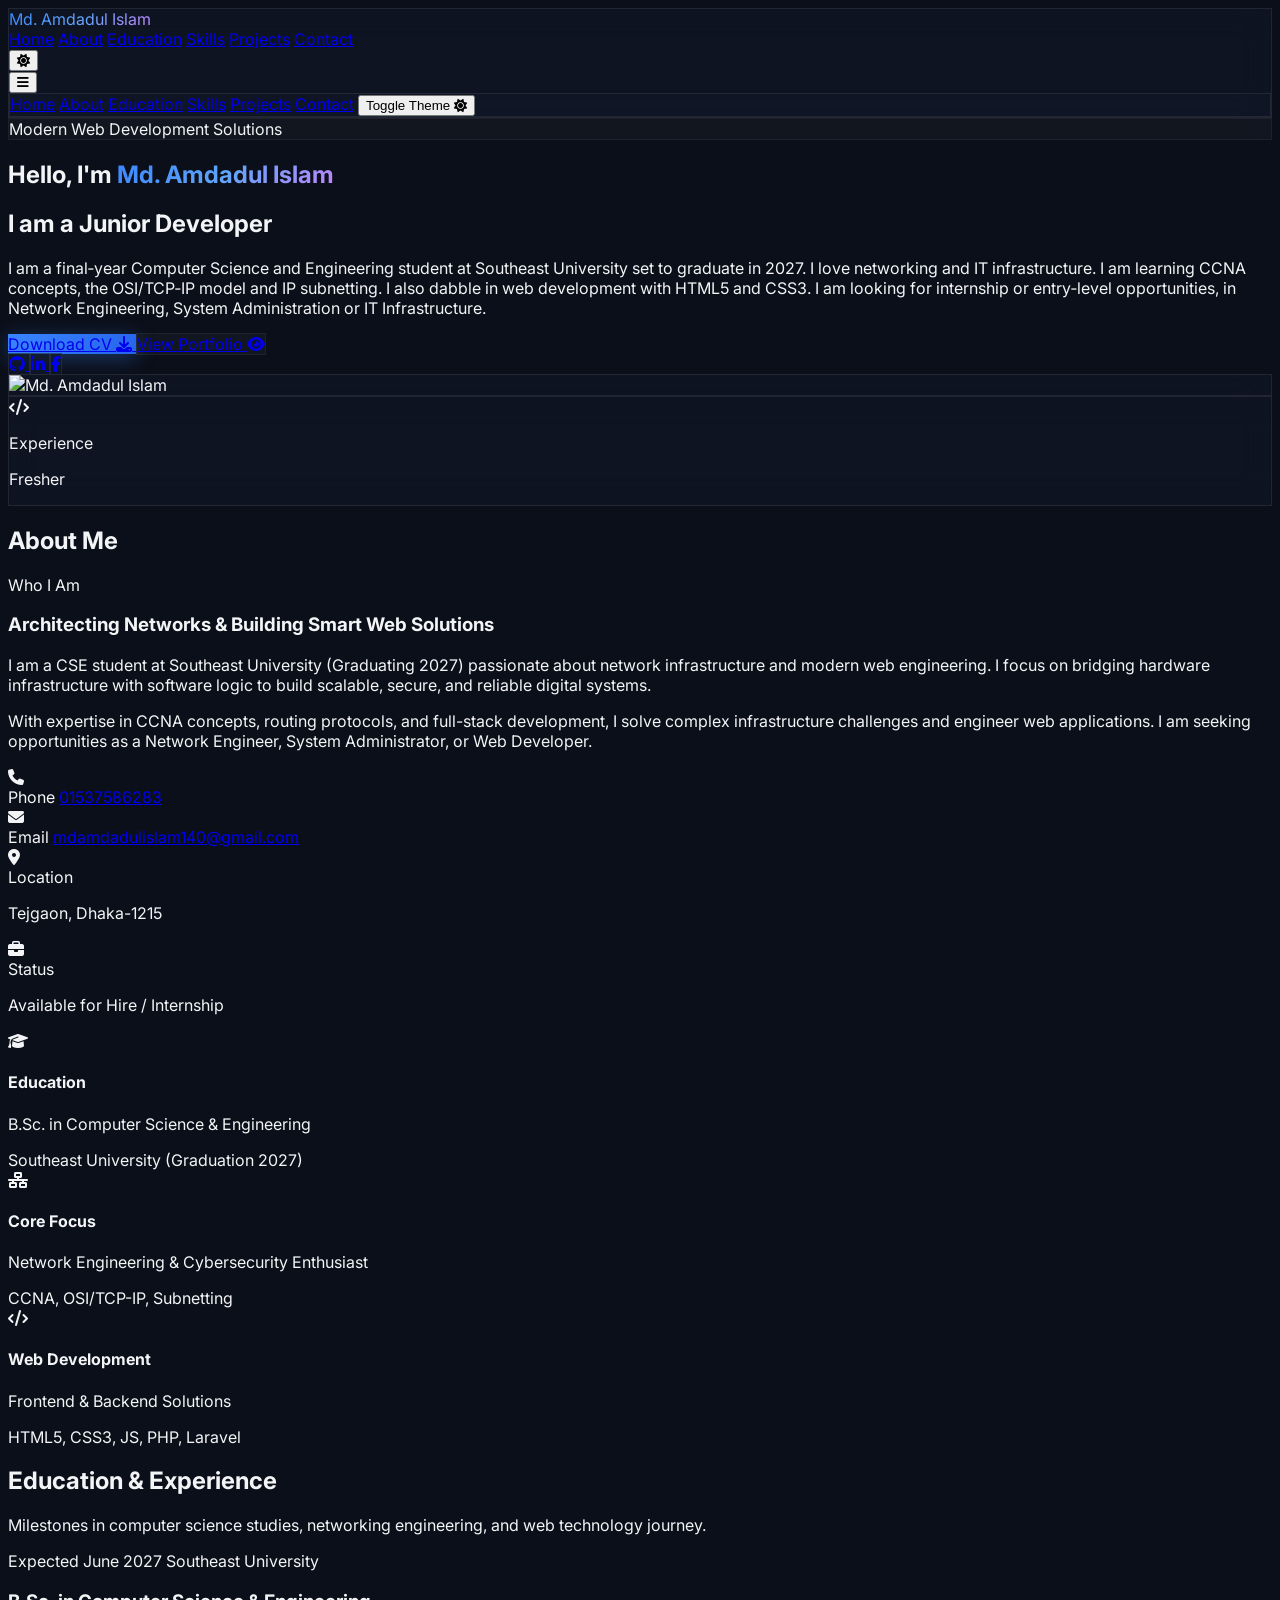
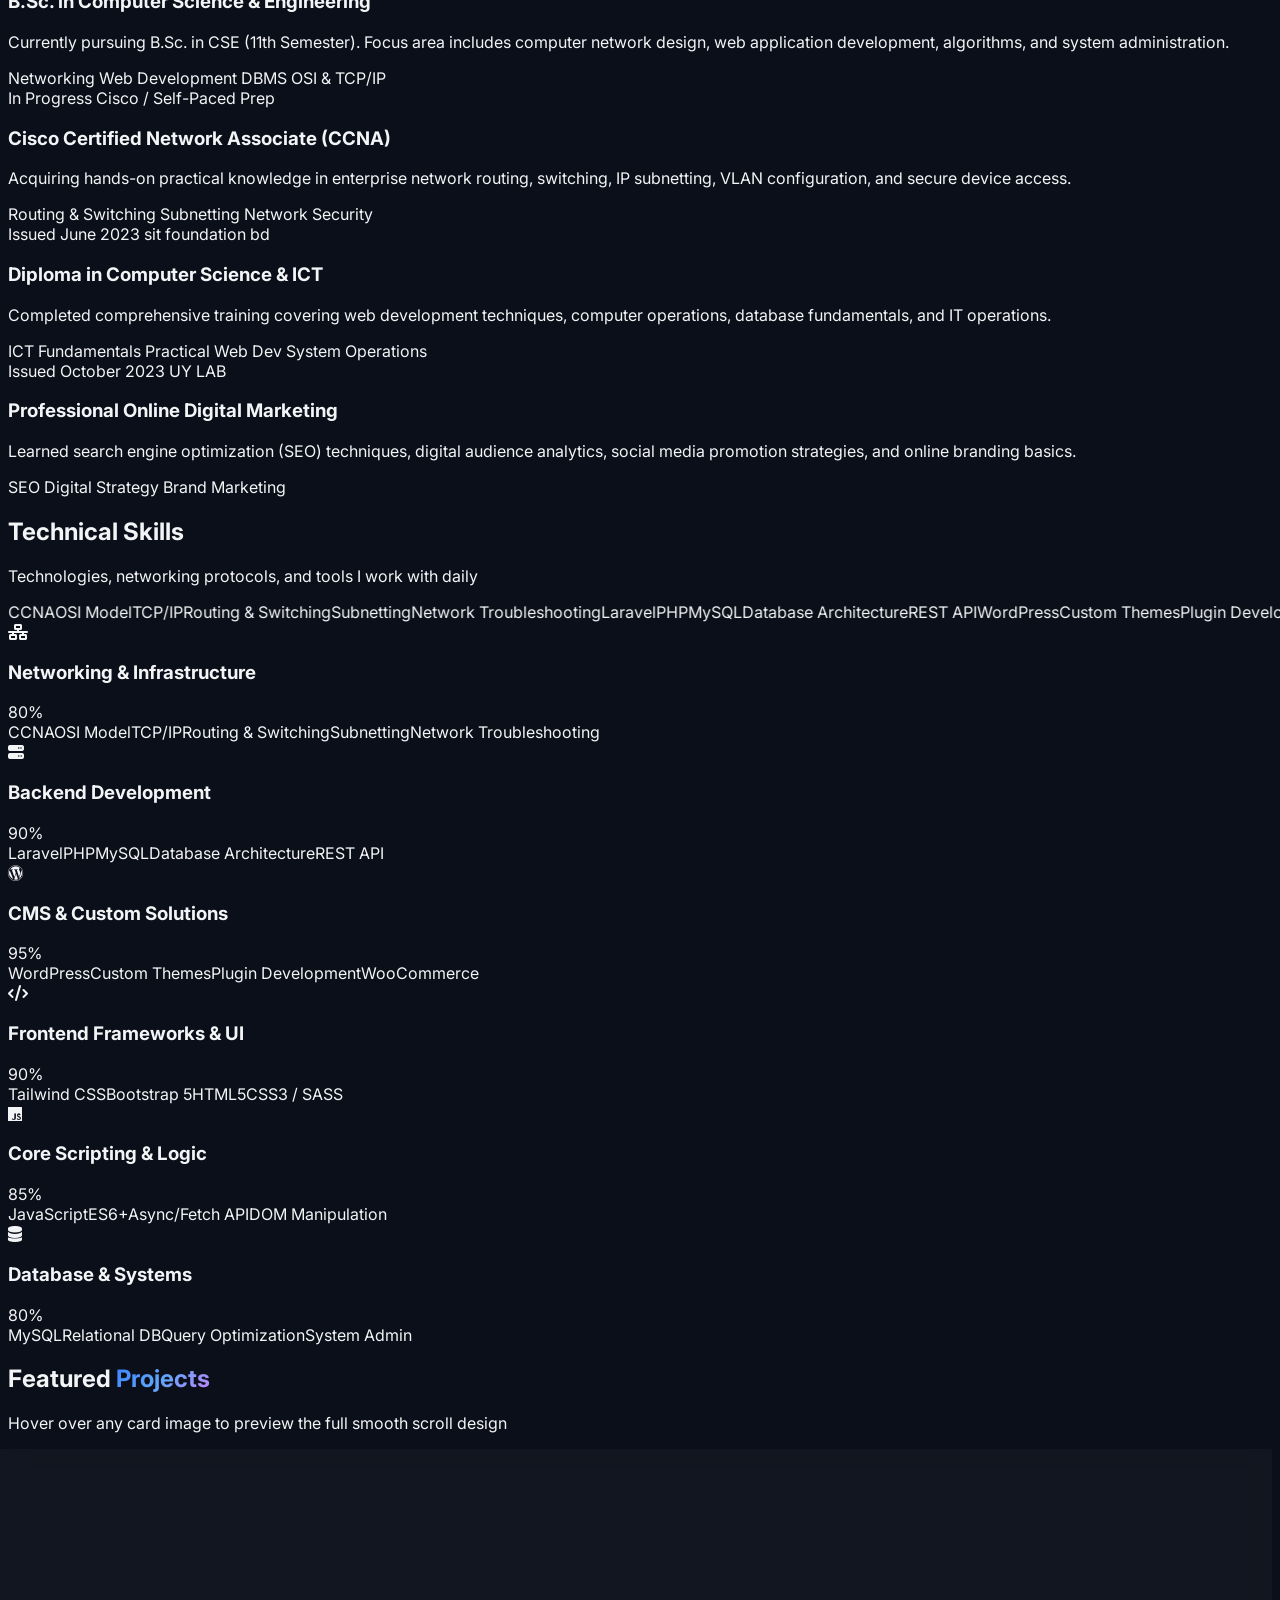
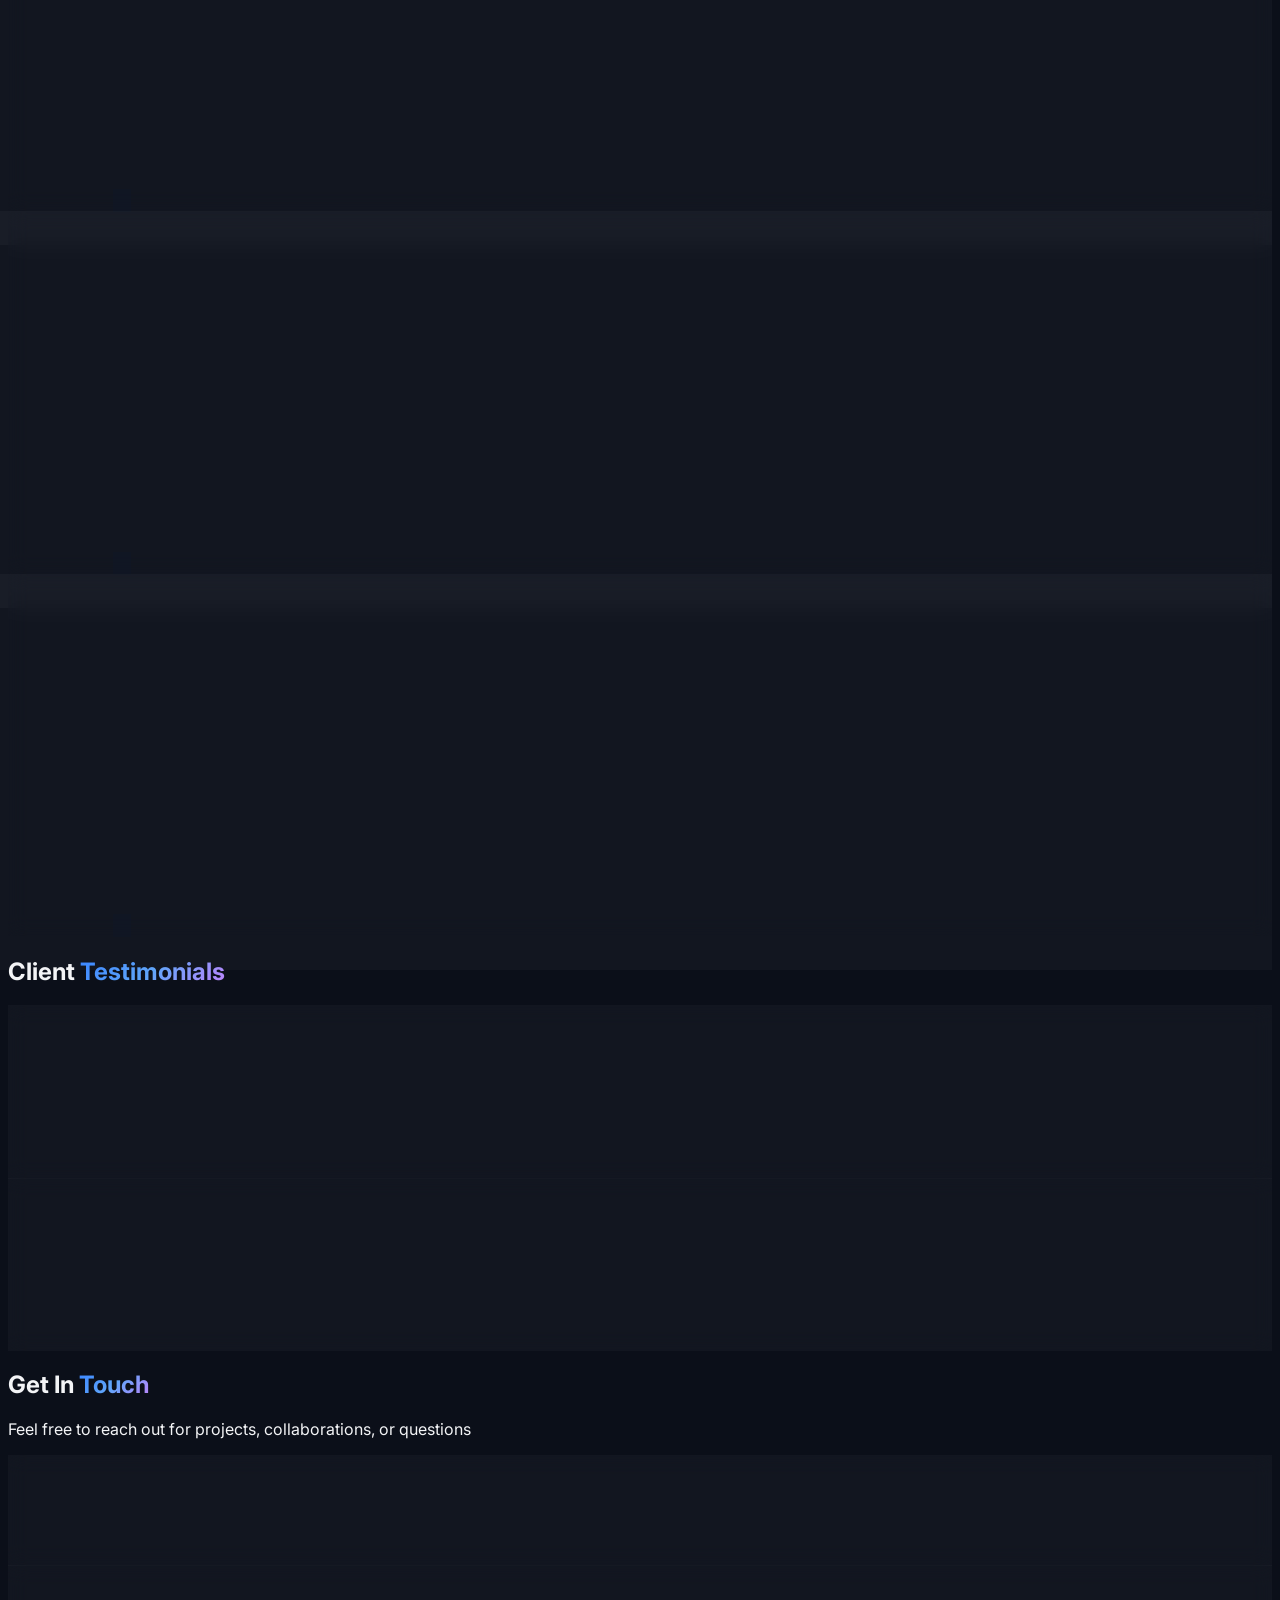
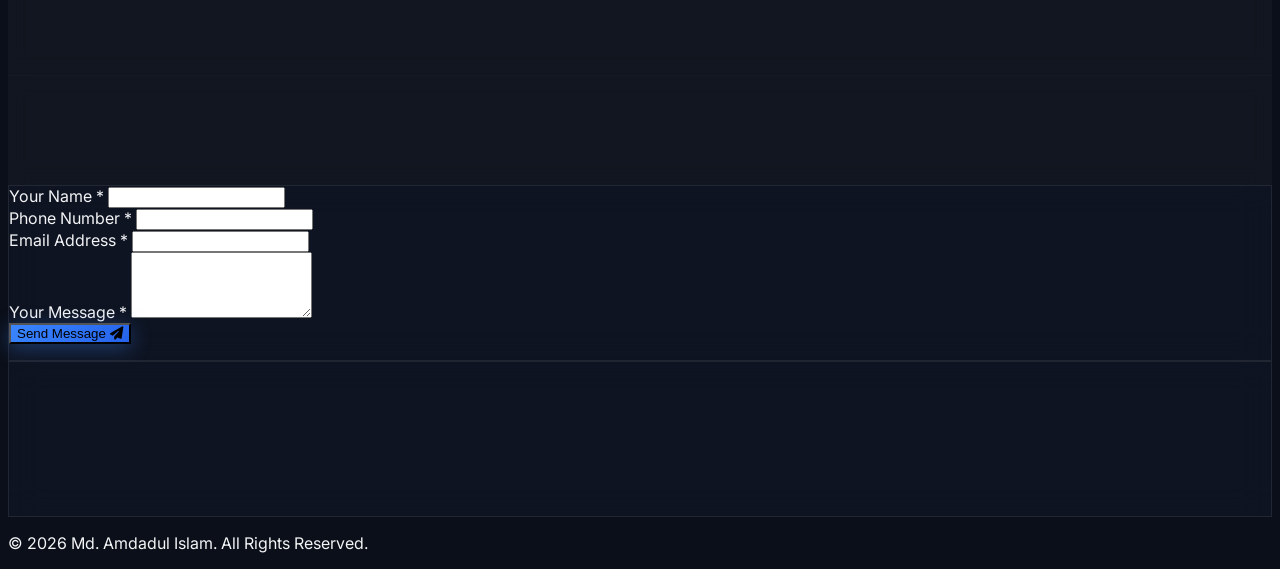
==== commit 827b9cc5: "Initial commit" ====
--- a/index.html
+++ b/index.html
@@ -39,6 +39,22 @@
     <link href="https://unpkg.com/aos@2.3.1/dist/aos.css" rel="stylesheet">
     <!-- Custom CSS -->
     <link rel="stylesheet" href="style.css">
+
+    <!-- 🚀 Marquee Slider Inline CSS Fix -->
+    <style>
+        @keyframes marquee {
+            0% { transform: translateX(0%); }
+            100% { transform: translateX(-50%); }
+        }
+        .animate-marquee {
+            display: flex !important;
+            width: max-content !important;
+            animation: marquee 25s linear infinite !important;
+        }
+        .animate-marquee:hover {
+            animation-play-state: paused !important;
+        }
+    </style>
 </head>
 <body class="relative min-h-screen bg-[#0b0f19] text-gray-100 font-sans antialiased selection:bg-brand selection:text-white">
 
@@ -81,6 +97,7 @@
             <a href="#about" class="mobile-link block px-3 py-2 rounded-md hover:bg-gray-800/50 hover:text-brand">About</a>
             <a href="#education" class="mobile-link block px-3 py-2 rounded-md hover:bg-gray-800/50 hover:text-brand">Education</a>
             <a href="#skills" class="mobile-link block px-3 py-2 rounded-md hover:bg-gray-800/50 hover:text-brand">Skills</a>
+            <a href="#portfolio" class="mobile-link block px-3 py-2 rounded-md hover:bg-gray-800/50 hover:text-brand">Projects</a>
             <a href="#contact" class="mobile-link block px-3 py-2 rounded-md hover:bg-gray-800/50 hover:text-brand">Contact</a>
             <button id="theme-toggle-mobile" class="w-full text-left px-3 py-2 rounded-md hover:bg-gray-800/50 flex items-center justify-between text-gray-300">
                 <span>Toggle Theme</span>
@@ -123,7 +140,7 @@
                     <div class="relative w-72 h-72 sm:w-80 sm:h-80 md:w-96 md:h-96">
                         <div class="absolute inset-0 bg-gradient-to-tr from-brand to-purple-600 rounded-3xl rotate-6 blur-lg opacity-40 animate-pulse"></div>
                         <div class="absolute inset-0 glassmorphism rounded-3xl border border-white/10 overflow-hidden transform hover:-rotate-2 transition-all duration-500">
-                            <img id="hero-img" src="" alt="Md. Amdadul Islam" class="w-full h-full object-cover">
+                            <img id="hero-img" src="assets/profile.jpg" alt="Md. Amdadul Islam" class="w-full h-full object-cover">
                         </div>
                         <div class="absolute -bottom-6 -left-6 glassmorphism p-4 rounded-2xl animate-float shadow-xl hidden sm:flex items-center space-x-3">
                             <div class="w-12 h-12 bg-brand/20 rounded-xl flex items-center justify-center text-brand text-2xl">
@@ -131,7 +148,7 @@
                             </div>
                             <div>
                                 <p class="text-xs text-gray-400">Experience</p>
-                                <p class="text-sm font-bold text-white" id="stat-exp"></p>
+                                <p class="text-sm font-bold text-white" id="stat-exp">2+ Years</p>
                             </div>
                         </div>
                     </div>
@@ -140,7 +157,7 @@
         </div>
     </section>
 
-    <!-- ABOUT SECTION -->
+    <!-- About Section -->
     <section id="about" class="py-20 relative overflow-hidden">
         <div class="container mx-auto px-4 max-w-6xl">
             <div class="text-center mb-16" data-aos="fade-up">
@@ -160,12 +177,12 @@
                             Architecting Networks & Building Smart Web Solutions
                         </h3>
                         <div id="about-description" class="text-gray-300 text-sm md:text-base leading-relaxed space-y-4 mb-6">
-                            <!-- JS code will insert dynamic English bio here -->
+                            <!-- JS script will insert dynamic bio here -->
                         </div>
                     </div>
 
                     <div id="personal-info-grid" class="grid grid-cols-1 sm:grid-cols-2 gap-4 pt-6 border-t border-slate-800/80">
-                        <!-- JS Code will render styled info items here -->
+                        <!-- JS script will render styled info items here -->
                     </div>
                 </div>
 
@@ -207,10 +224,9 @@
         </div>
     </section>
 
-    <!-- EDUCATION & EXPERIENCE SECTION (NEW DESIGN MATCHING IMAGE) -->
+    <!-- Education & Experience Section -->
     <section id="education" class="py-20 relative z-10">
         <div class="container mx-auto px-4 max-w-4xl">
-            <!-- Section Title Header -->
             <div class="text-center mb-16" data-aos="fade-up">
                 <h2 class="text-4xl md:text-5xl font-extrabold text-white mb-4">
                     Education & <span class="text-brand">Experience</span>
@@ -220,7 +236,6 @@
                 </p>
             </div>
 
-            <!-- Vertical Timeline Container -->
             <div class="relative pl-6 md:pl-10 border-l-2 border-brand/30 space-y-10" id="education-timeline">
                 
                 <!-- Card 1: B.Sc. in CSE -->
@@ -239,7 +254,7 @@
                             B.Sc. in Computer Science & Engineering
                         </h3>
                         <p class="text-slate-400 text-sm md:text-base leading-relaxed mb-6">
-                            Currently pursuing B.Sc. in CSE (11th Semester, CGPA: 2.72/4.00). Focus area includes computer network design, web application development, algorithms, and system administration.
+                            Currently pursuing B.Sc. in CSE (11th Semester). Focus area includes computer network design, web application development, algorithms, and system administration.
                         </p>
                         <div class="flex flex-wrap gap-2">
                             <span class="px-3.5 py-1.5 text-xs font-medium text-slate-300 bg-slate-800/80 rounded-full border border-slate-700/60">Networking</span>
@@ -332,7 +347,7 @@
         </div>
     </section>
 
-    <!-- SKILLS SECTION -->
+    <!-- Skills Section -->
     <section id="skills" class="py-20 relative">
         <div class="container mx-auto px-4 max-w-6xl">
             <div class="text-center mb-16" data-aos="fade-up">
@@ -345,8 +360,18 @@
                 <div class="w-16 h-1 bg-gradient-to-r from-blue-500 to-indigo-600 mx-auto rounded-full mt-4"></div>
             </div>
 
+            <!-- 🚀 Moving Skill Marquee Container Added Below -->
+            <div class="relative w-full overflow-hidden py-4 mb-12 bg-slate-900/40 rounded-2xl border border-slate-800/80 backdrop-blur-md">
+                <div class="absolute left-0 top-0 bottom-0 w-16 bg-gradient-to-r from-darkbg to-transparent z-10 pointer-events-none"></div>
+                <div class="absolute right-0 top-0 bottom-0 w-16 bg-gradient-to-l from-darkbg to-transparent z-10 pointer-events-none"></div>
+                
+                <div class="flex gap-4 animate-marquee whitespace-nowrap" id="skills-marquee">
+                    <!-- Dynamic JavaScript items will load here -->
+                </div>
+            </div>
+
             <div id="skills-container" class="grid grid-cols-1 md:grid-cols-2 gap-6">
-                <!-- JS will inject modern skill cards here -->
+                <!-- JS script will inject modern skill cards here -->
             </div>
         </div>
     </section>
@@ -360,7 +385,9 @@
                 <div class="w-20 h-1 bg-brand mx-auto mt-4 rounded-full"></div>
             </div>
 
-            <div class="grid grid-cols-1 md:grid-cols-2 lg:grid-cols-3 gap-8" id="portfolio-container"></div>
+            <div class="grid grid-cols-1 md:grid-cols-2 lg:grid-cols-3 gap-8" id="portfolio-container">
+                <!-- JS script will inject portfolio items here -->
+            </div>
         </div>
     </section>
 
@@ -372,7 +399,9 @@
                 <div class="w-20 h-1 bg-brand mx-auto mt-4 rounded-full"></div>
             </div>
 
-            <div class="grid grid-cols-1 md:grid-cols-2 lg:grid-cols-3 gap-8" id="testimonials-container"></div>
+            <div class="grid grid-cols-1 md:grid-cols-2 lg:grid-cols-3 gap-8" id="testimonials-container">
+                <!-- JS script will inject testimonials here -->
+            </div>
         </div>
     </section>
 
@@ -393,7 +422,7 @@
                         </div>
                         <div>
                             <p class="text-xs text-gray-400">Phone Number</p>
-                            <p class="text-white font-medium" id="contact-phone"></p>
+                            <p class="text-white font-medium" id="contact-phone">+880 1234 567890</p>
                         </div>
                     </div>
 
@@ -403,7 +432,7 @@
                         </div>
                         <div>
                             <p class="text-xs text-gray-400">Email Address</p>
-                            <p class="text-white font-medium" id="contact-email"></p>
+                            <p class="text-white font-medium" id="contact-email">contact@amdadul.com</p>
                         </div>
                     </div>
 
@@ -413,7 +442,7 @@
                         </div>
                         <div>
                             <p class="text-xs text-gray-400">Location</p>
-                            <p class="text-white font-medium" id="contact-location"></p>
+                            <p class="text-white font-medium" id="contact-location">Dhaka, Bangladesh</p>
                         </div>
                     </div>
                 </div>
@@ -456,14 +485,14 @@
     <section class="py-12 relative z-10">
         <div class="max-w-7xl mx-auto px-4 sm:px-6 lg:px-8">
             <div class="glassmorphism p-3 rounded-3xl overflow-hidden shadow-2xl h-96">
-                <iframe id="google-map" class="w-full h-full rounded-2xl filter grayscale contrast-125 opacity-80 hover:grayscale-0 hover:opacity-100 transition-all duration-500" src="" style="border:0;" allowfullscreen="" loading="lazy"></iframe>
+                <iframe id="google-map" class="w-full h-full rounded-2xl filter grayscale contrast-125 opacity-80 hover:grayscale-0 hover:opacity-100 transition-all duration-500" src="https://www.google.com/maps/embed?pb=!1m18!1m12!1m3!1d233667.8223908687!2d90.27923710592236!3d23.780887457084543!2m3!1f0!2f0!3f0!3m2!1i1024!2i768!4f13.1!3m3!1m2!1s0x3755b8b087026b81%3A0x8fa563bbdd5904c2!2sDhaka!5e0!3m2!1sen!2sbd!4v1680000000000!5m2!1sen!2sbd" style="border:0;" allowfullscreen="" loading="lazy"></iframe>
             </div>
         </div>
     </section>
 
     <!-- Footer -->
     <footer class="py-8 border-t border-gray-800/80 text-center text-gray-400 text-sm relative z-10">
-        <p>© <span id="current-year"></span> <span id="footer-name">Md. Amdadul Islam</span>. All Rights Reserved.</p>
+        <p>© <span id="current-year">2026</span> <span id="footer-name">Md. Amdadul Islam</span>. All Rights Reserved.</p>
     </footer>
 
     <!-- Scripts -->
--- a/style.css
+++ b/style.css
@@ -71,6 +71,35 @@
     animation: float 5s ease-in-out infinite;
 }
 
+/* ==========================================================================
+   Continuous Infinite Skills Marquee Animation (Optimized & Updated)
+   ========================================================================== */
+@keyframes marquee {
+    0% {
+        transform: translate3d(0, 0, 0);
+    }
+    100% {
+        transform: translate3d(-50%, 0, 0);
+    }
+}
+
+.animate-marquee {
+    display: flex !important;
+    width: max-content !important;
+    animation: marquee 25s linear infinite !important;
+    will-change: transform;
+}
+
+/* Ensure individual skill badges inside marquee do not shrink */
+.animate-marquee > * {
+    flex-shrink: 0;
+}
+
+/* Pause animation on hover */
+.animate-marquee:hover {
+    animation-play-state: paused !important;
+}
+
 /* Custom Scrollbar */
 ::-webkit-scrollbar {
     width: 8px;
@@ -88,6 +117,7 @@
 ::-webkit-scrollbar-thumb:hover {
     background: #3a86ff;
 }
+
 /* Education & Certifications Section Styling */
 .education-section {
     padding: 60px 20px;
@@ -201,6 +231,7 @@
         padding-left: 0;
     }
 }
+
 /* ==========================================
    Light Mode Theme Overrides
    ========================================== */
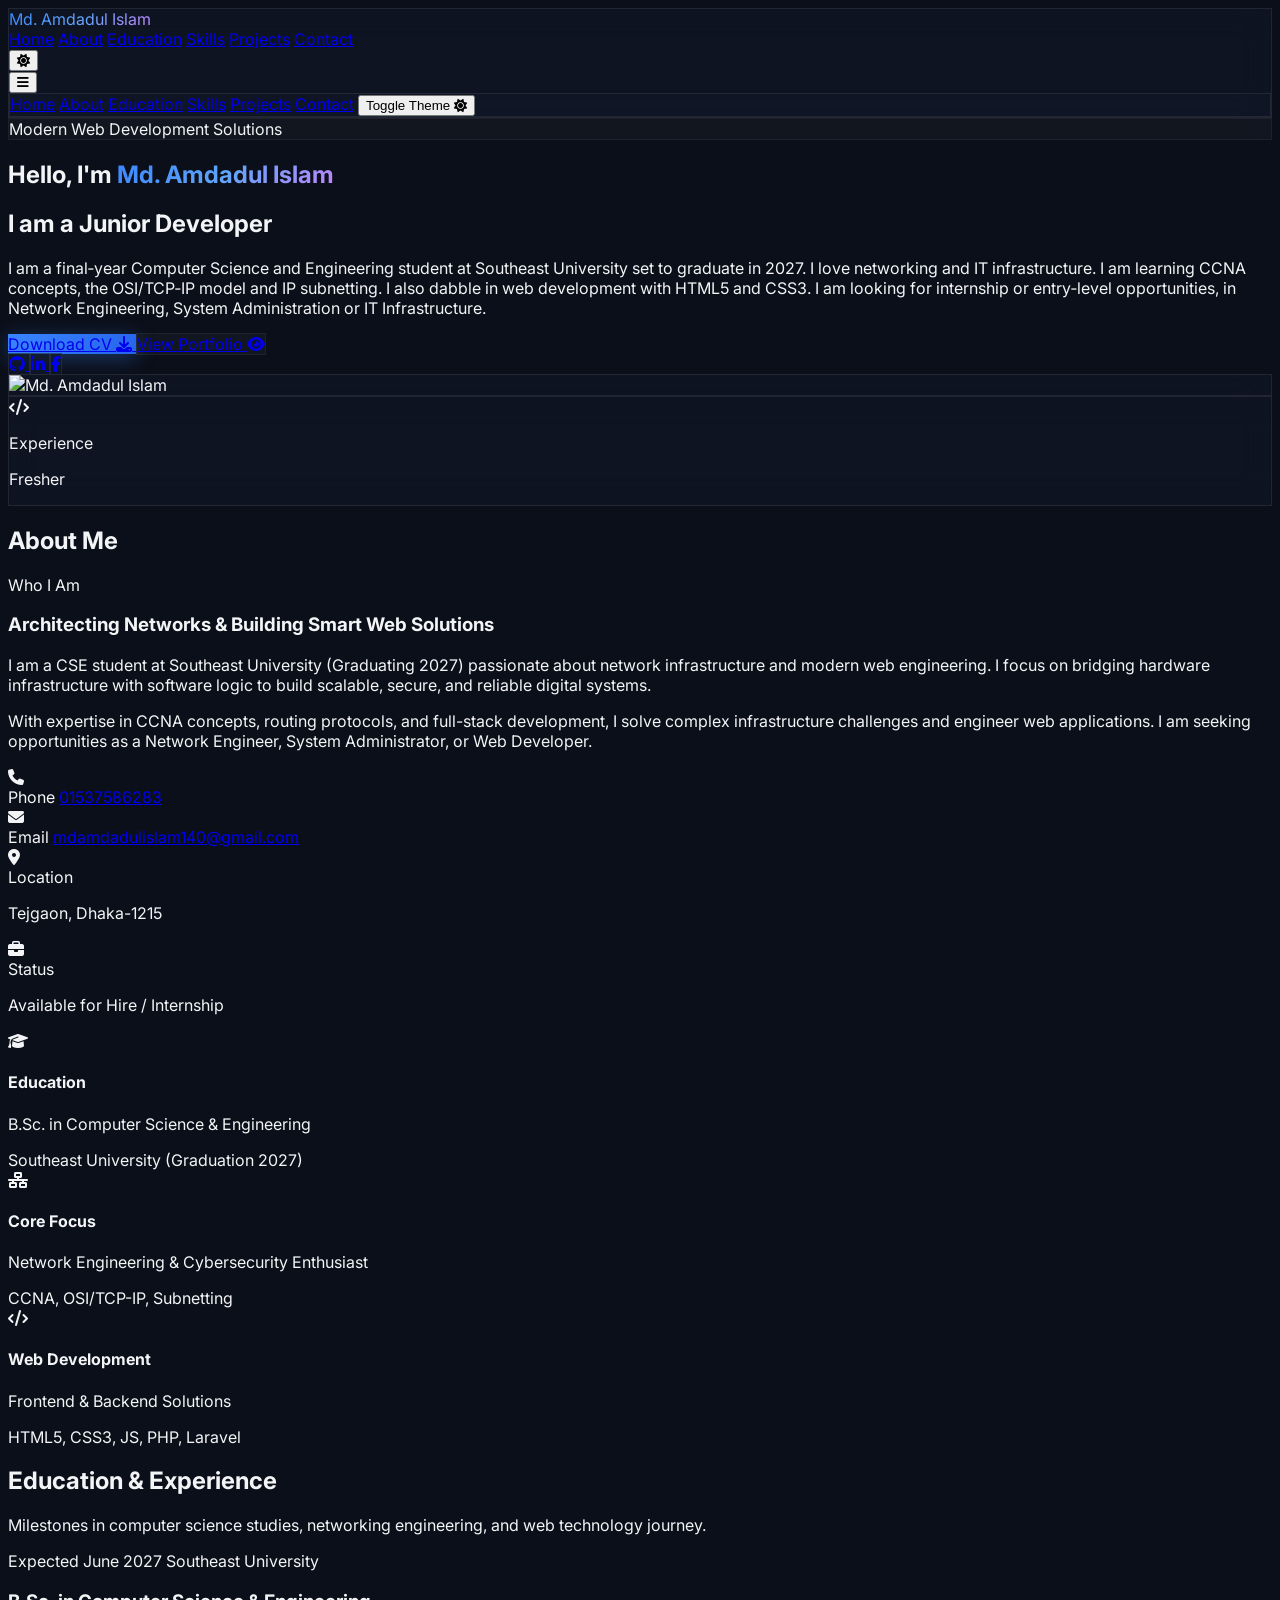
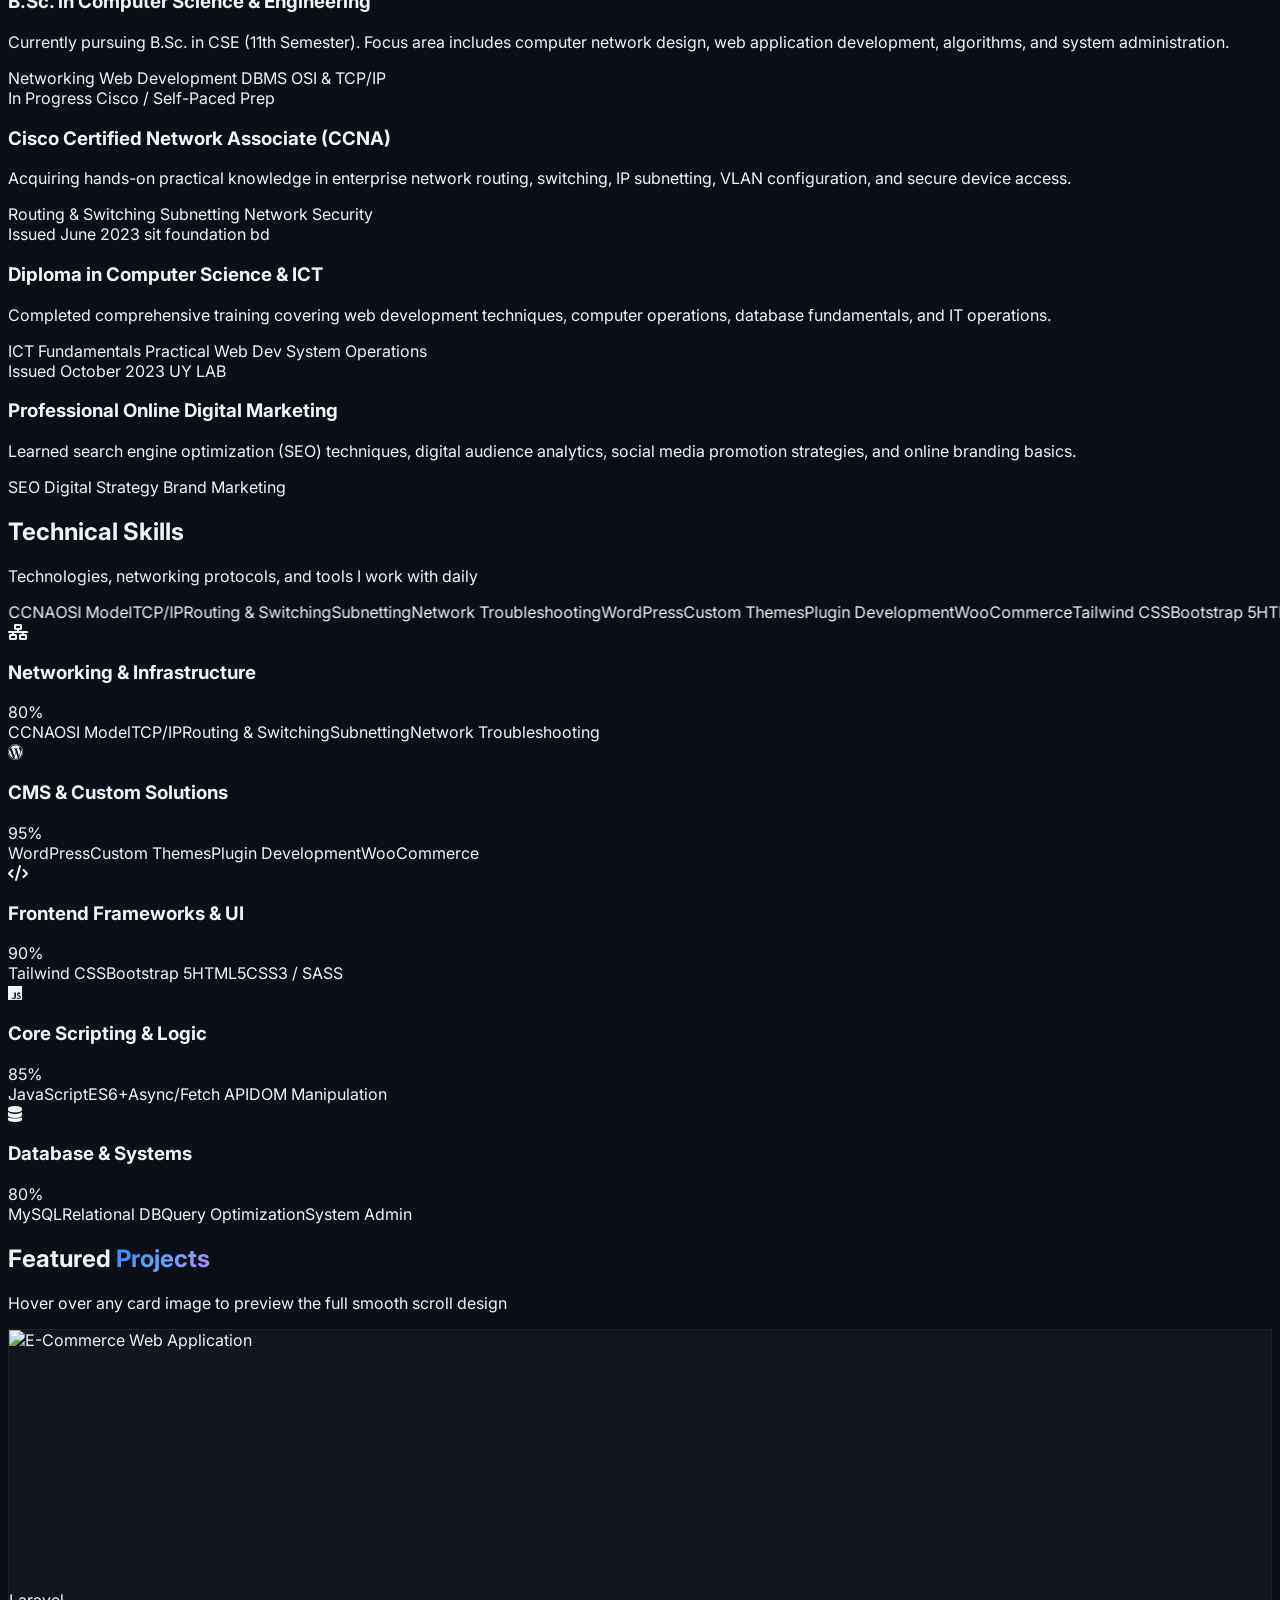
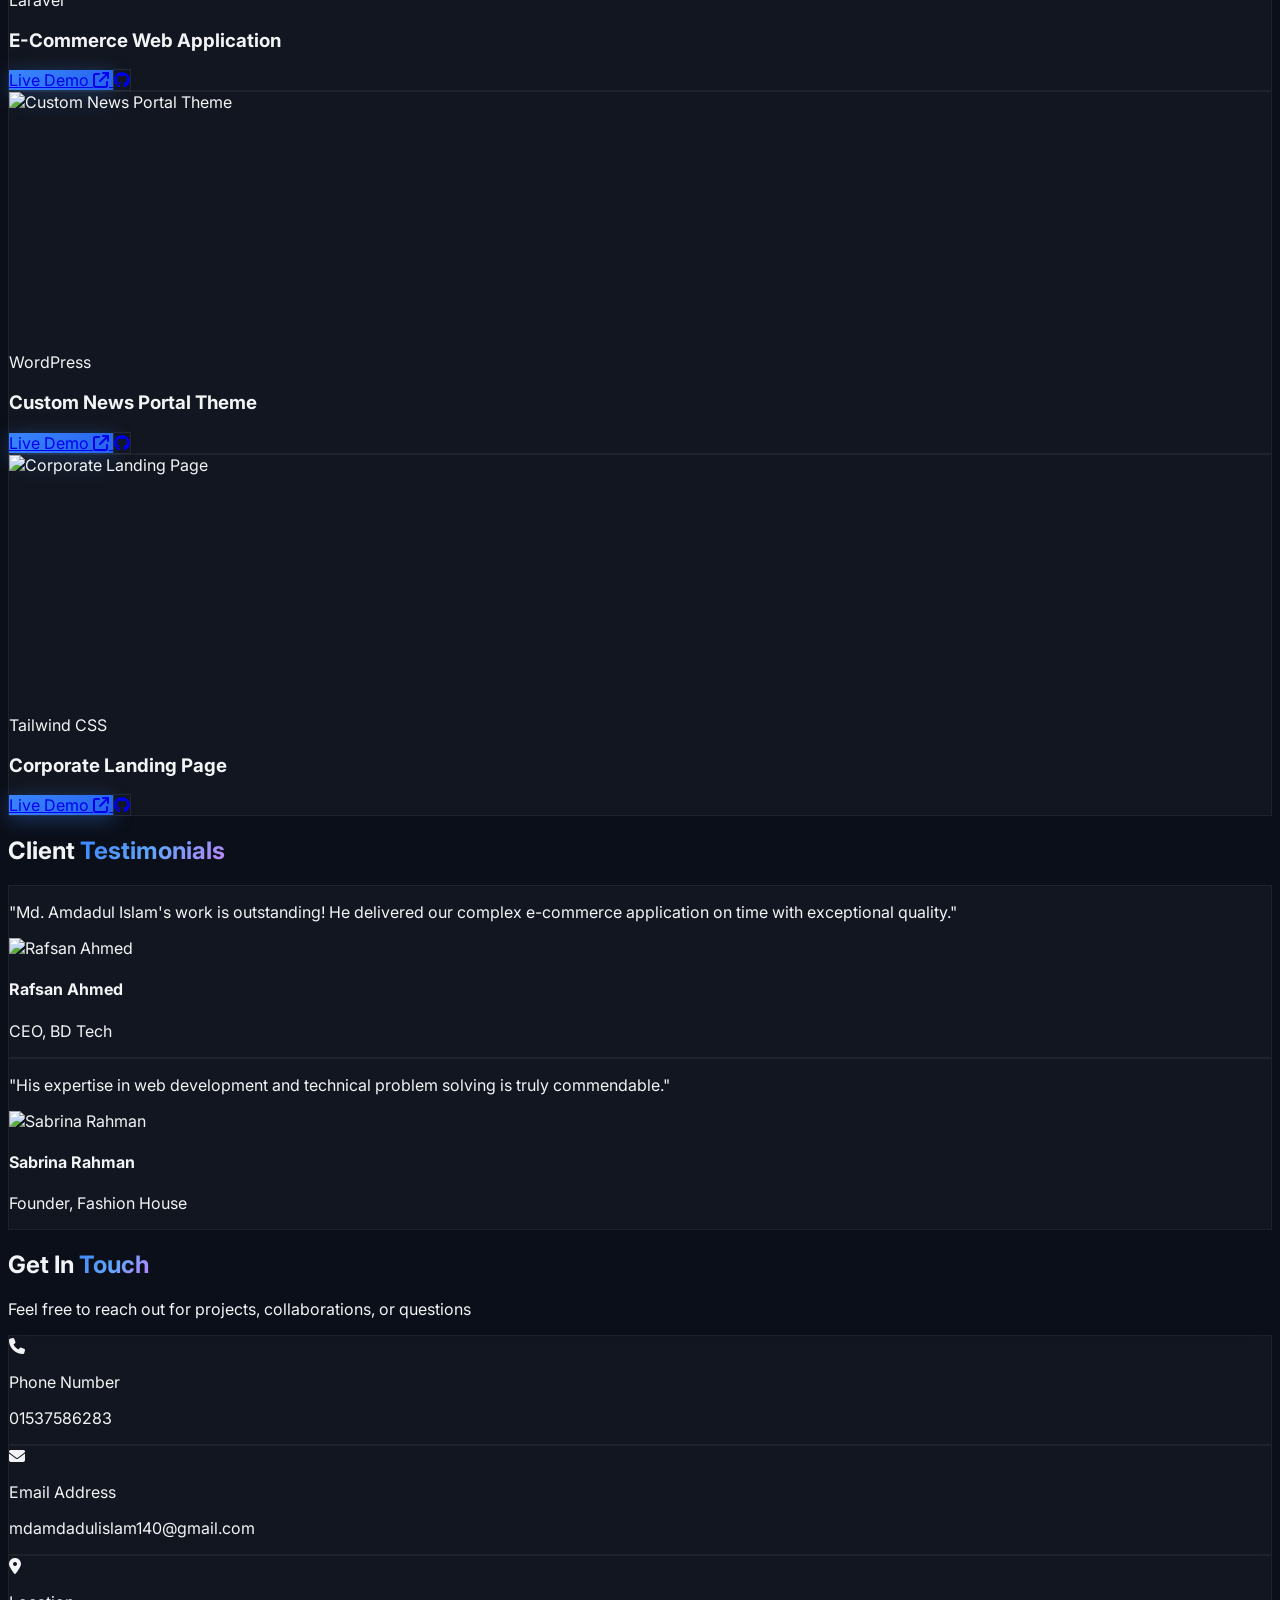
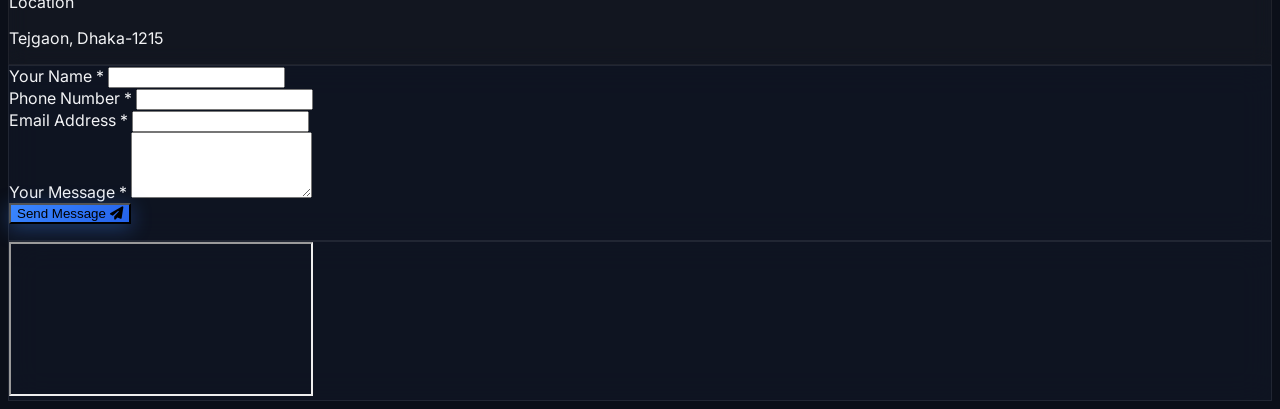
==== commit b25f2eec: "Initial commit" ====
--- a/index.html
+++ b/index.html
@@ -40,7 +40,7 @@
     <!-- Custom CSS -->
     <link rel="stylesheet" href="style.css">
 
-    <!-- 🚀 Marquee Slider Inline CSS Fix -->
+    <!-- 🚀 Marquee Slider Fixed Slow Speed CSS -->
     <style>
         @keyframes marquee {
             0% { transform: translateX(0%); }
@@ -49,7 +49,7 @@
         .animate-marquee {
             display: flex !important;
             width: max-content !important;
-            animation: marquee 25s linear infinite !important;
+            animation: marquee 60s linear infinite !important; /* 60s দেওয়ার ফলে অনেক ধীরগতির হবে */
         }
         .animate-marquee:hover {
             animation-play-state: paused !important;
@@ -360,12 +360,13 @@
                 <div class="w-16 h-1 bg-gradient-to-r from-blue-500 to-indigo-600 mx-auto rounded-full mt-4"></div>
             </div>
 
-            <!-- 🚀 Moving Skill Marquee Container Added Below -->
+            <!-- 🚀 Moving Skill Marquee Container (Inlined Inline Animation Style to ensure performance) -->
             <div class="relative w-full overflow-hidden py-4 mb-12 bg-slate-900/40 rounded-2xl border border-slate-800/80 backdrop-blur-md">
                 <div class="absolute left-0 top-0 bottom-0 w-16 bg-gradient-to-r from-darkbg to-transparent z-10 pointer-events-none"></div>
                 <div class="absolute right-0 top-0 bottom-0 w-16 bg-gradient-to-l from-darkbg to-transparent z-10 pointer-events-none"></div>
                 
-                <div class="flex gap-4 animate-marquee whitespace-nowrap" id="skills-marquee">
+                <!-- inline style দিয়ে 60s সেট করে দেওয়া হয়েছে যেন JS দিয়ে কোনো ওভাররাইড না হতে পারে -->
+                <div class="flex gap-4 animate-marquee whitespace-nowrap" id="skills-marquee" style="animation: marquee 60s linear infinite !important;">
                     <!-- Dynamic JavaScript items will load here -->
                 </div>
             </div>
@@ -485,17 +486,12 @@
     <section class="py-12 relative z-10">
         <div class="max-w-7xl mx-auto px-4 sm:px-6 lg:px-8">
             <div class="glassmorphism p-3 rounded-3xl overflow-hidden shadow-2xl h-96">
-                <iframe id="google-map" class="w-full h-full rounded-2xl filter grayscale contrast-125 opacity-80 hover:grayscale-0 hover:opacity-100 transition-all duration-500" src="https://www.google.com/maps/embed?pb=!1m18!1m12!1m3!1d233667.8223908687!2d90.27923710592236!3d23.780887457084543!2m3!1f0!2f0!3f0!3m2!1i1024!2i768!4f13.1!3m3!1m2!1s0x3755b8b087026b81%3A0x8fa563bbdd5904c2!2sDhaka!5e0!3m2!1sen!2sbd!4v1680000000000!5m2!1sen!2sbd" style="border:0;" allowfullscreen="" loading="lazy"></iframe>
-            </div>
-        </div>
-    </section>
-
-    <!-- Footer -->
-    <footer class="py-8 border-t border-gray-800/80 text-center text-gray-400 text-sm relative z-10">
-        <p>© <span id="current-year">2026</span> <span id="footer-name">Md. Amdadul Islam</span>. All Rights Reserved.</p>
-    </footer>
-
-    <!-- Scripts -->
+                <iframe id="google-map" class="w-full h-full rounded-2xl filter grayscale contrast-125 opacity-80 hover:grayscale-0 hover:opacity-100 transition-all duration-500" src="https://www.google.com/maps/embed?pb=!1m18!1m12!1m3!1d233667.8223908687!2d90.25487211520108!3d23.78088745620188!2m3!1f0!2f0!3f0!3m2!1i1024!2i768!4f13.1!3m3!1m2!1s0x3755b8b087026b81%3A0x8fa563bb08598144!2sDhaka!5e0!3m2!1sen!2sbd!4v1680000000000!5m2!1sen!2sbd" loading="lazy" referrerpolicy="no-referrer-when-downgrade"></iframe>
+            </div>
+        </div>
+    </section>
+
+    <!-- JS Scripts -->
     <script src="https://unpkg.com/aos@2.3.1/dist/aos.js"></script>
     <script src="script.js"></script>
 </body>
--- a/style.css
+++ b/style.css
@@ -86,7 +86,7 @@
 .animate-marquee {
     display: flex !important;
     width: max-content !important;
-    animation: marquee 25s linear infinite !important;
+    animation: marquee 50s linear infinite !important;
     will-change: transform;
 }
 
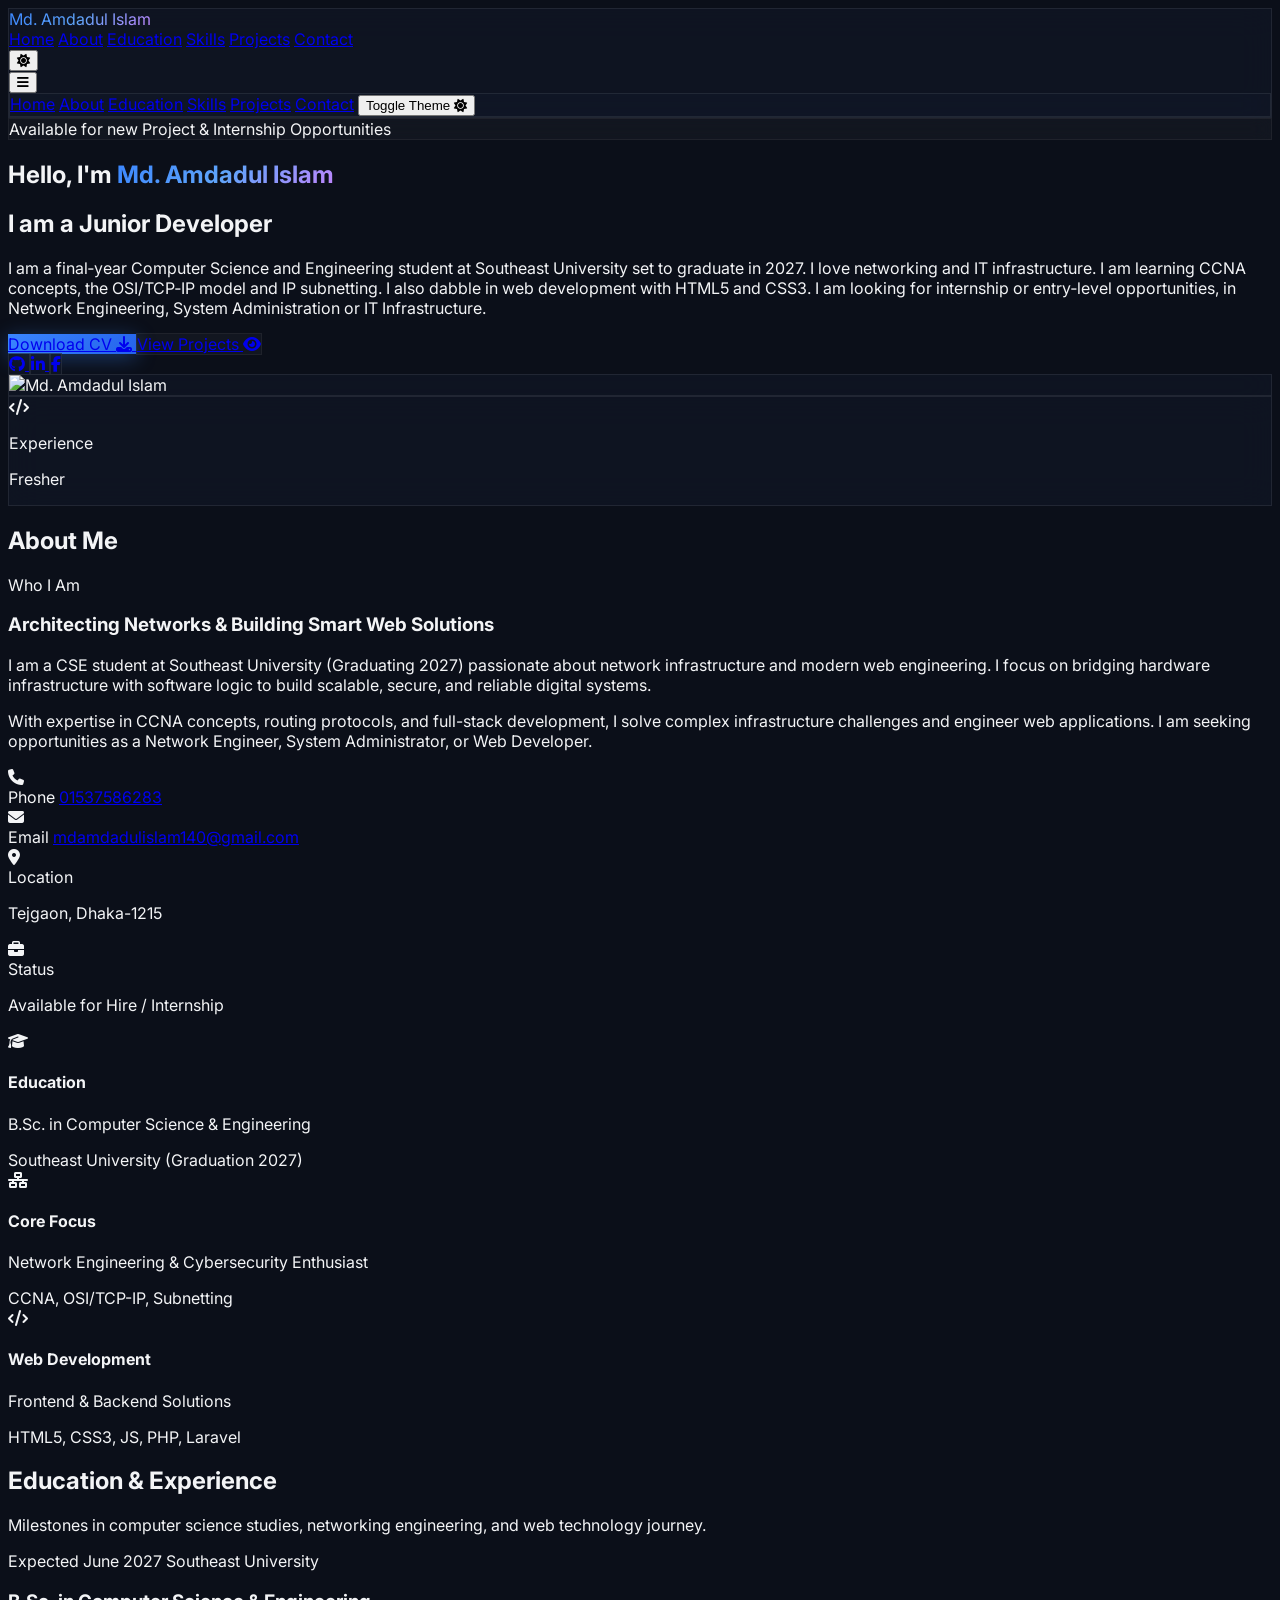
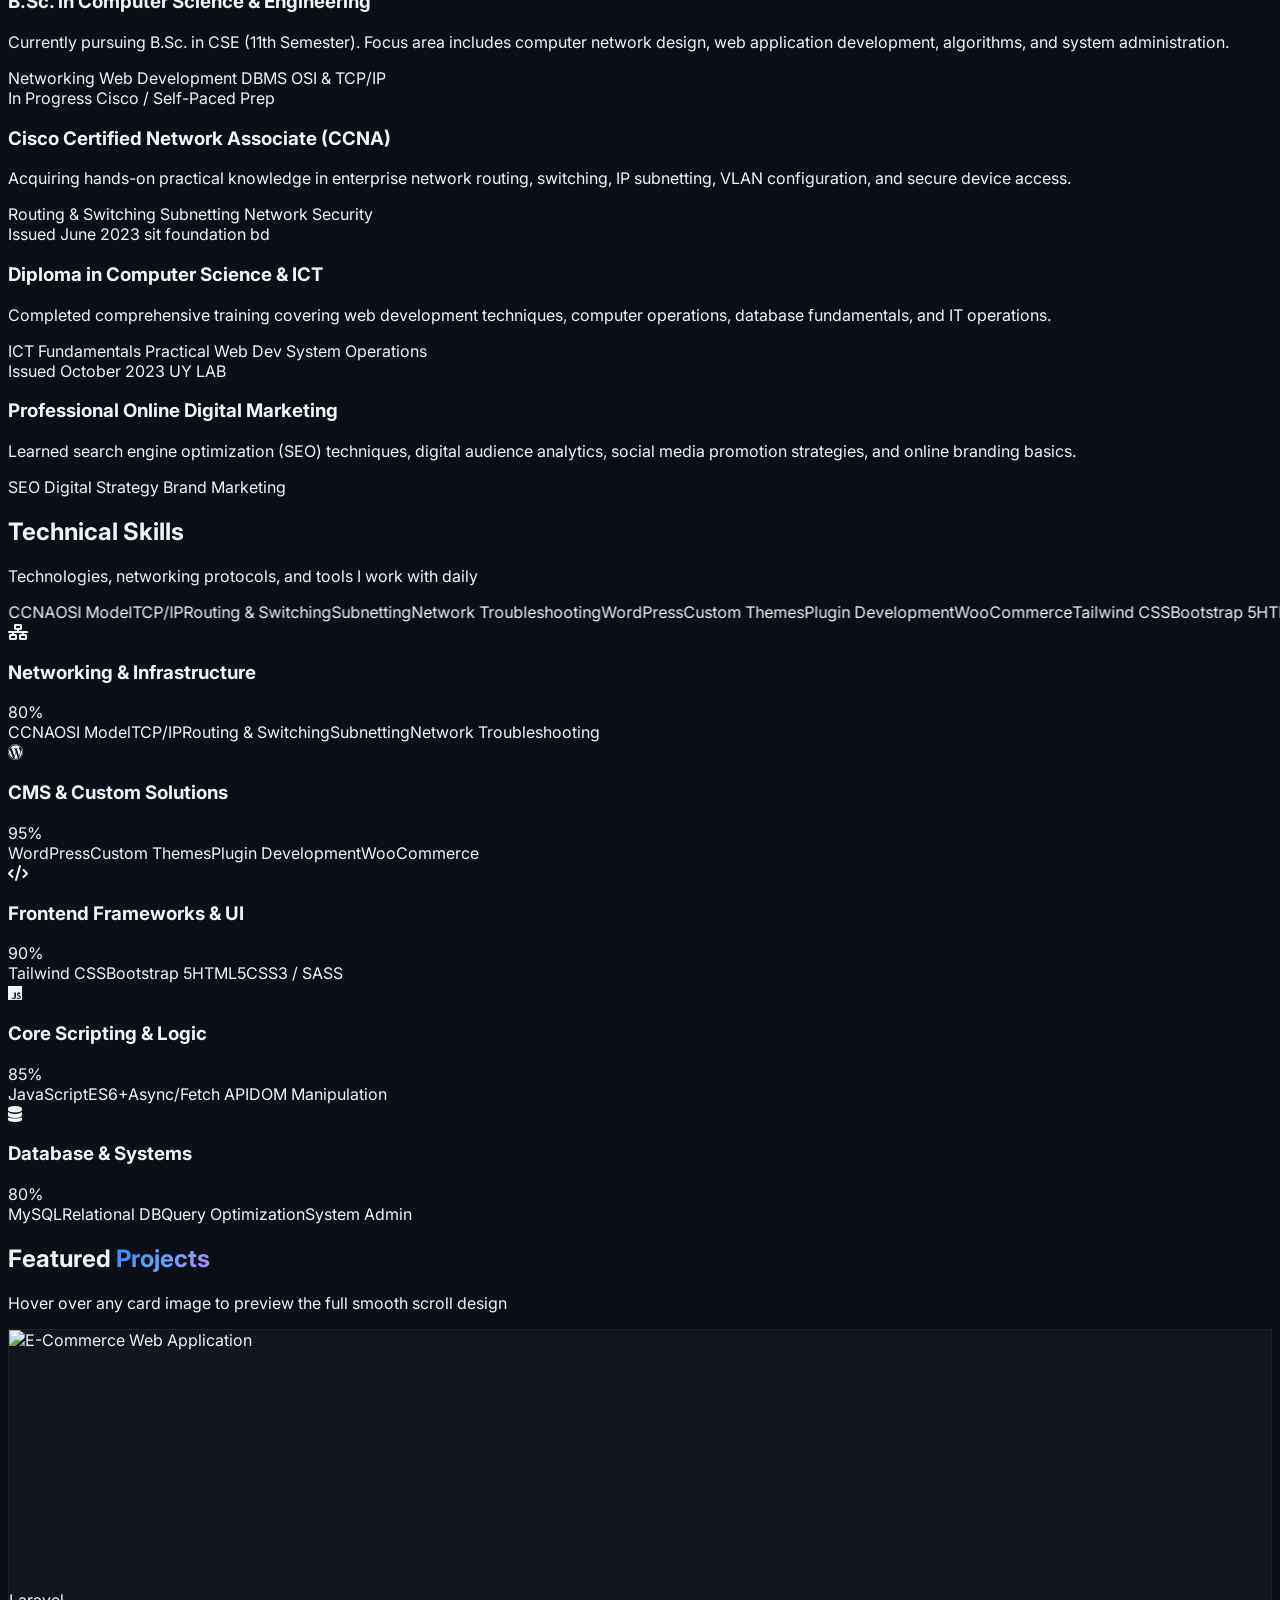
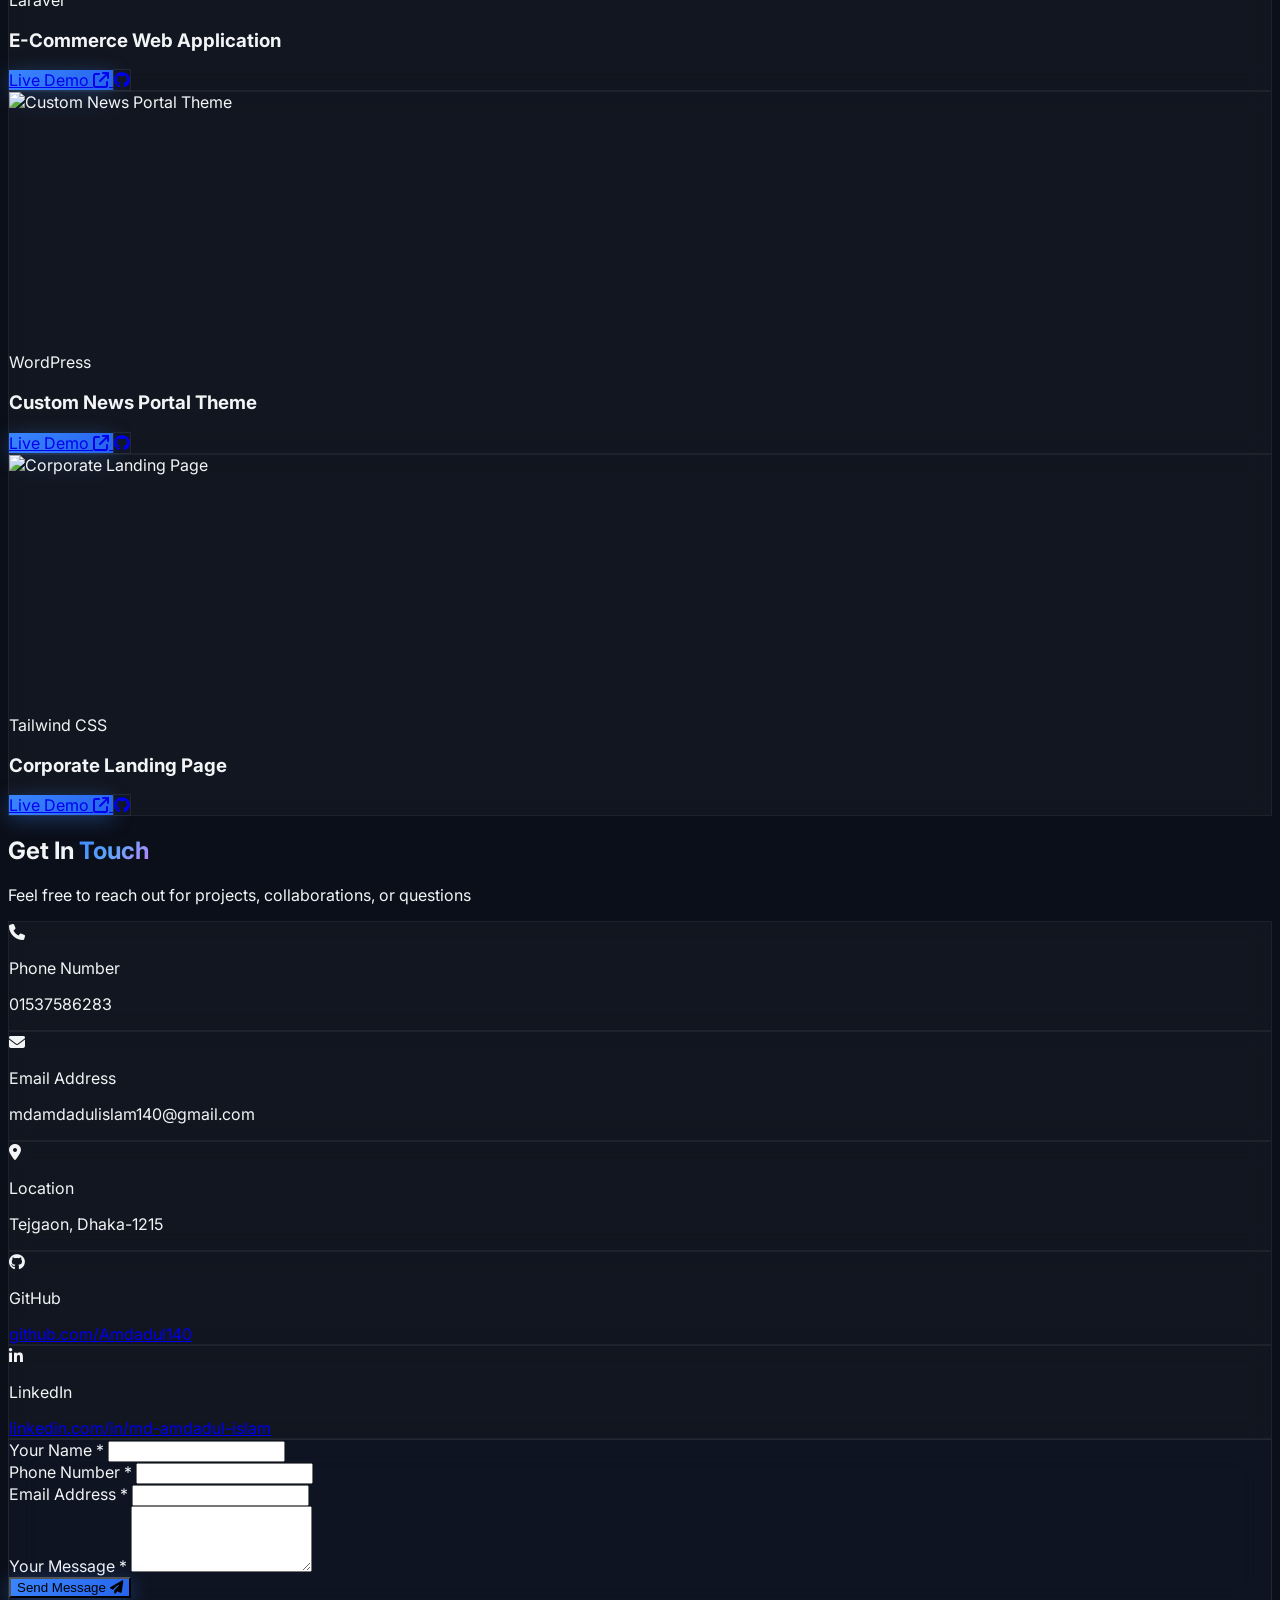
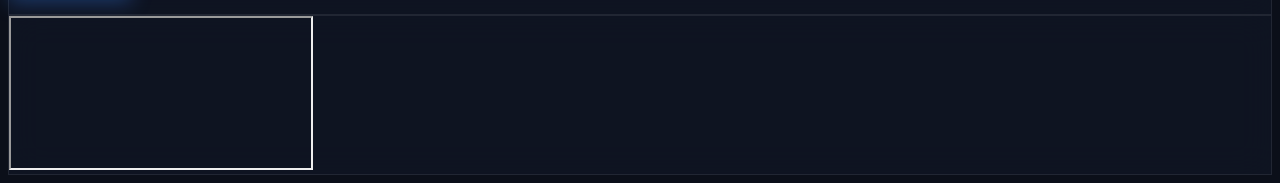
==== commit 63406b91: "Add GitHub and LinkedIn cards to contact section in index.html" ====
--- a/index.html
+++ b/index.html
@@ -40,7 +40,7 @@
     <!-- Custom CSS -->
     <link rel="stylesheet" href="style.css">
 
-    <!-- 🚀 Marquee Slider Fixed Slow Speed CSS -->
+    <!--  Marquee Slider Fixed Slow Speed CSS -->
     <style>
         @keyframes marquee {
             0% { transform: translateX(0%); }
@@ -49,14 +49,14 @@
         .animate-marquee {
             display: flex !important;
             width: max-content !important;
-            animation: marquee 60s linear infinite !important; /* 60s দেওয়ার ফলে অনেক ধীরগতির হবে */
+            animation: marquee 60s linear infinite !important;
         }
         .animate-marquee:hover {
             animation-play-state: paused !important;
         }
     </style>
 </head>
-<body class="relative min-h-screen bg-[#0b0f19] text-gray-100 font-sans antialiased selection:bg-brand selection:text-white">
+<body class="relative min-h-screen bg-[#0b0f19] text-gray-100 font-sans antialiased selection:bg-brand selection:text-white transition-colors duration-500">
 
     <!-- Background Glowing Orbs -->
     <div class="fixed top-[-10%] left-[-10%] w-[500px] h-[500px] bg-brand/20 rounded-full blur-[120px] pointer-events-none z-0"></div>
@@ -78,8 +78,8 @@
                 </nav>
 
                 <div class="hidden md:flex items-center space-x-4"> 
-                    <button id="theme-toggle" class="p-2.5 rounded-full bg-gray-800/60 hover:bg-gray-700/60 text-yellow-400 text-lg transition-all border border-gray-700/50" aria-label="Toggle Theme">
-                        <i id="theme-toggle-icon" class="fa-solid fa-sun"></i>
+                    <button id="theme-toggle" class="relative p-2.5 rounded-full bg-gray-800/60 hover:bg-gray-700/60 text-yellow-400 text-lg transition-all duration-300 border border-gray-700/50 hover:scale-110 active:scale-95 theme-btn-glow" aria-label="Toggle Theme">
+                        <i id="theme-toggle-icon" class="fa-solid fa-sun inline-block transition-transform duration-500"></i>
                     </button>
                 </div>
 
@@ -99,9 +99,9 @@
             <a href="#skills" class="mobile-link block px-3 py-2 rounded-md hover:bg-gray-800/50 hover:text-brand">Skills</a>
             <a href="#portfolio" class="mobile-link block px-3 py-2 rounded-md hover:bg-gray-800/50 hover:text-brand">Projects</a>
             <a href="#contact" class="mobile-link block px-3 py-2 rounded-md hover:bg-gray-800/50 hover:text-brand">Contact</a>
-            <button id="theme-toggle-mobile" class="w-full text-left px-3 py-2 rounded-md hover:bg-gray-800/50 flex items-center justify-between text-gray-300">
+            <button id="theme-toggle-mobile" class="w-full text-left px-3 py-2 rounded-md hover:bg-gray-800/50 flex items-center justify-between text-gray-300 transition-all">
                 <span>Toggle Theme</span>
-                <i id="theme-toggle-icon-mobile" class="fa-solid fa-sun text-yellow-400"></i>
+                <i id="theme-toggle-icon-mobile" class="fa-solid fa-sun text-yellow-400 transition-transform duration-500"></i>
             </button>
         </div>
     </header>
@@ -113,7 +113,7 @@
                 <div class="lg:col-span-7 space-y-6" data-aos="fade-right" data-aos-duration="1000">
                     <div class="inline-flex items-center space-x-2 glassmorphism-card px-4 py-2 rounded-full text-brand text-sm font-semibold">
                         <span class="w-2.5 h-2.5 rounded-full bg-brand animate-ping"></span>
-                        <span>Modern Web Development Solutions</span>
+                        <span>Available for new Project & Internship Opportunities</span>
                     </div>
                     <h1 class="text-4xl sm:text-5xl lg:text-6xl font-bold font-heading leading-tight">
                         Hello, I'm <span class="gradient-text" id="hero-name">Md. Amdadul Islam</span>
@@ -129,7 +129,7 @@
                             <i class="fa-solid fa-download"></i>
                         </a>
                         <a href="#portfolio" class="glassmorphism-card px-8 py-3.5 rounded-full text-white font-semibold hover:bg-gray-800/60 transition-all flex items-center gap-2">
-                            <span>View Portfolio</span> <i class="fa-solid fa-eye"></i>
+                            <span>View Projects</span> <i class="fa-solid fa-eye"></i>
                         </a>
                     </div>
 
@@ -349,7 +349,7 @@
 
     <!-- Skills Section -->
     <section id="skills" class="py-20 relative">
-        <div class="container mx-auto px-4 max-w-6xl">
+        <div class="container mx-auto px-4 max-w-7xl">
             <div class="text-center mb-16" data-aos="fade-up">
                 <h2 class="text-3xl md:text-5xl font-bold font-heading text-white mb-3">
                     Technical <span class="text-transparent bg-clip-text bg-gradient-to-r from-blue-400 to-indigo-500">Skills</span>
@@ -360,23 +360,23 @@
                 <div class="w-16 h-1 bg-gradient-to-r from-blue-500 to-indigo-600 mx-auto rounded-full mt-4"></div>
             </div>
 
-            <!-- 🚀 Moving Skill Marquee Container (Inlined Inline Animation Style to ensure performance) -->
+            <!-- 🚀 Moving Skill Marquee Container -->
             <div class="relative w-full overflow-hidden py-4 mb-12 bg-slate-900/40 rounded-2xl border border-slate-800/80 backdrop-blur-md">
                 <div class="absolute left-0 top-0 bottom-0 w-16 bg-gradient-to-r from-darkbg to-transparent z-10 pointer-events-none"></div>
                 <div class="absolute right-0 top-0 bottom-0 w-16 bg-gradient-to-l from-darkbg to-transparent z-10 pointer-events-none"></div>
                 
-                <!-- inline style দিয়ে 60s সেট করে দেওয়া হয়েছে যেন JS দিয়ে কোনো ওভাররাইড না হতে পারে -->
                 <div class="flex gap-4 animate-marquee whitespace-nowrap" id="skills-marquee" style="animation: marquee 60s linear infinite !important;">
                     <!-- Dynamic JavaScript items will load here -->
                 </div>
             </div>
 
-            <div id="skills-container" class="grid grid-cols-1 md:grid-cols-2 gap-6">
+            <!-- Updated skills-container to grid-cols-1 md:grid-cols-3 for 3 cards side-by-side -->
+            <div id="skills-container" class="grid grid-cols-1 md:grid-cols-3 gap-6 w-full items-stretch">
                 <!-- JS script will inject modern skill cards here -->
             </div>
         </div>
     </section>
- 
+
     <!-- Portfolio Section -->
     <section id="portfolio" class="py-20 relative z-10 bg-gray-900/40">
         <div class="max-w-7xl mx-auto px-4 sm:px-6 lg:px-8">
@@ -392,20 +392,6 @@
         </div>
     </section>
 
-    <!-- Testimonials Section -->
-    <section class="py-20 relative z-10">
-        <div class="max-w-7xl mx-auto px-4 sm:px-6 lg:px-8">
-            <div class="text-center max-w-3xl mx-auto mb-16" data-aos="fade-up">
-                <h2 class="text-3xl sm:text-4xl font-bold font-heading">Client <span class="gradient-text">Testimonials</span></h2>
-                <div class="w-20 h-1 bg-brand mx-auto mt-4 rounded-full"></div>
-            </div>
-
-            <div class="grid grid-cols-1 md:grid-cols-2 lg:grid-cols-3 gap-8" id="testimonials-container">
-                <!-- JS script will inject testimonials here -->
-            </div>
-        </div>
-    </section>
-
     <!-- Contact Section -->
     <section id="contact" class="py-20 relative z-10 bg-gray-900/40">
         <div class="max-w-7xl mx-auto px-4 sm:px-6 lg:px-8">
@@ -423,7 +409,7 @@
                         </div>
                         <div>
                             <p class="text-xs text-gray-400">Phone Number</p>
-                            <p class="text-white font-medium" id="contact-phone">+880 1234 567890</p>
+                            <p class="text-white font-medium" id="contact-phone">01537586283</p>
                         </div>
                     </div>
 
@@ -433,7 +419,7 @@
                         </div>
                         <div>
                             <p class="text-xs text-gray-400">Email Address</p>
-                            <p class="text-white font-medium" id="contact-email">contact@amdadul.com</p>
+                            <p class="text-white font-medium break-all" id="contact-email">mdamdadulislam140@gmail.com</p>
                         </div>
                     </div>
 
@@ -443,7 +429,29 @@
                         </div>
                         <div>
                             <p class="text-xs text-gray-400">Location</p>
-                            <p class="text-white font-medium" id="contact-location">Dhaka, Bangladesh</p>
+                            <p class="text-white font-medium" id="contact-location">Tejgaon, Dhaka-1215</p>
+                        </div>
+                    </div>
+
+                    <!-- GitHub Contact Card -->
+                    <div class="glassmorphism-card p-6 rounded-2xl flex items-center space-x-4">
+                        <div class="w-12 h-12 bg-slate-800 text-white rounded-xl flex items-center justify-center text-xl shrink-0 border border-slate-700">
+                            <i class="fa-brands fa-github"></i>
+                        </div>
+                        <div>
+                            <p class="text-xs text-gray-400">GitHub</p>
+                            <a href="https://github.com/Amdadul140" target="_blank" class="text-white font-medium hover:text-brand transition-colors break-all">github.com/Amdadul140</a>
+                        </div>
+                    </div>
+
+                    <!-- LinkedIn Contact Card -->
+                    <div class="glassmorphism-card p-6 rounded-2xl flex items-center space-x-4">
+                        <div class="w-12 h-12 bg-sky-500/20 text-sky-400 rounded-xl flex items-center justify-center text-xl shrink-0 border border-sky-500/30">
+                            <i class="fa-brands fa-linkedin-in"></i>
+                        </div>
+                        <div>
+                            <p class="text-xs text-gray-400">LinkedIn</p>
+                            <a href="https://www.linkedin.com/in/md-amdadul-islam-6580933b2" target="_blank" class="text-white font-medium hover:text-sky-400 transition-colors break-all">linkedin.com/in/md-amdadul-islam</a>
                         </div>
                     </div>
                 </div>
@@ -486,7 +494,7 @@
     <section class="py-12 relative z-10">
         <div class="max-w-7xl mx-auto px-4 sm:px-6 lg:px-8">
             <div class="glassmorphism p-3 rounded-3xl overflow-hidden shadow-2xl h-96">
-                <iframe id="google-map" class="w-full h-full rounded-2xl filter grayscale contrast-125 opacity-80 hover:grayscale-0 hover:opacity-100 transition-all duration-500" src="https://www.google.com/maps/embed?pb=!1m18!1m12!1m3!1d233667.8223908687!2d90.25487211520108!3d23.78088745620188!2m3!1f0!2f0!3f0!3m2!1i1024!2i768!4f13.1!3m3!1m2!1s0x3755b8b087026b81%3A0x8fa563bb08598144!2sDhaka!5e0!3m2!1sen!2sbd!4v1680000000000!5m2!1sen!2sbd" loading="lazy" referrerpolicy="no-referrer-when-downgrade"></iframe>
+                <iframe id="google-map" class="w-full h-full rounded-2xl filter grayscale contrast-125 opacity-80 hover:grayscale-0 hover:opacity-100 transition-all duration-500" src="https://www.google.com/maps/embed?pb=!1m18!1m12!1m3!1d233667.8223908687!2d90.25487211520108!3d23.78088745620188!2m3!1f0!1f0!3f0!3m2!1i1024!2i768!4f13.1!3m3!1m2!1s0x3755b8b087026b81%3A0x8fa563bb08598144!2sDhaka!5e0!3m2!1sen!2sbd!4v1680000000000!5m2!1sen!2sbd" loading="lazy" referrerpolicy="no-referrer-when-downgrade"></iframe>
             </div>
         </div>
     </section>
